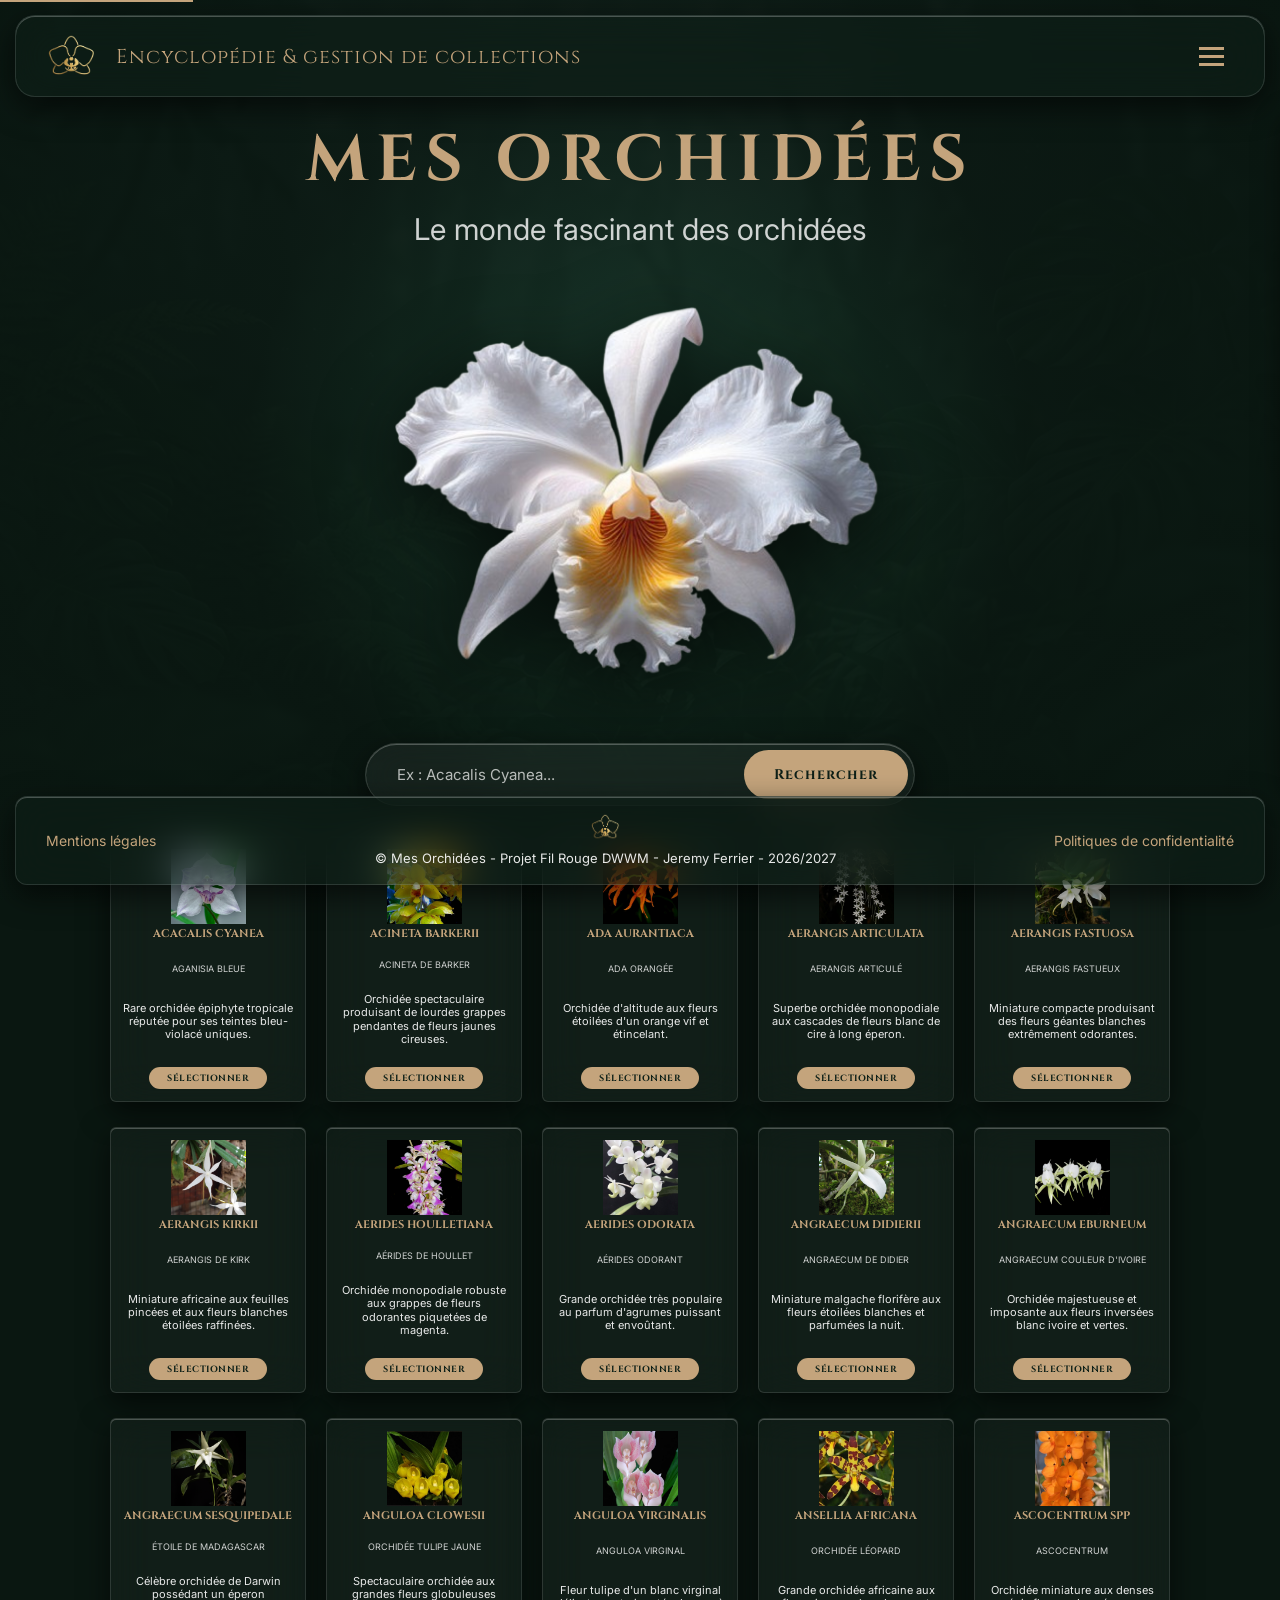
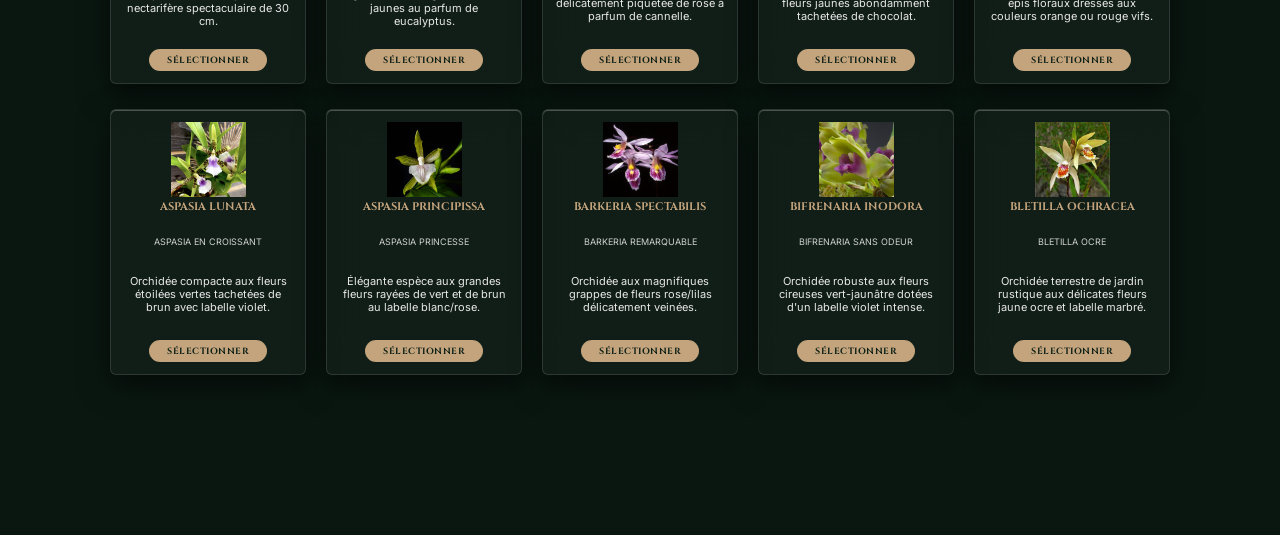
==== index.html @ 344f7f77 "fix(search): corrige la recherche et les filtres de la page Conseils" ====
<!DOCTYPE html>
<html lang="fr">
<head>
    <meta charset="UTF-8">
    <meta name="viewport" content="width=device-width, initial-scale=1.0">
    <meta name="theme-color" content="#0e2018">
    <meta name="description" content="Mes Orchidées : encyclopédie et gestion de collections pour orchidophiles.">
    <link rel="manifest" href="manifest.json">
    <link rel="apple-touch-icon" href="./assets/images/site/logotransparent.png">
    <link rel="preconnect" href="https://fonts.googleapis.com">
    <link rel="preconnect" href="https://fonts.gstatic.com" crossorigin>
    <link href="https://fonts.googleapis.com/css2?family=Cinzel:wght@400;600&family=Inter:wght@300;400;600&display=swap" rel="stylesheet">
    <link rel="stylesheet" href="https://cdnjs.cloudflare.com/ajax/libs/font-awesome/6.5.0/css/all.min.css">
    <link rel="stylesheet" href="./assets/css/style.css">
    <title>Mes orchidées - Gestion de collections</title>
</head>
<body>
    <a class="skip-link" href="#main-content">Aller au contenu</a>

    <header id="main-header">
        <img src="./assets/images/site/logotransparent.png" alt="Logo de Mes Orchidées">
        <h1>Encyclopédie &amp; gestion de collections</h1>
        <button type="button" class="menu-toggle" id="menu-toggle-btn" aria-label="Ouvrir ou fermer le menu" aria-controls="main-sidebar" aria-expanded="false">
            <span class="hamburger-bar"></span>
        </button>
    </header>

    <nav id="main-sidebar" class="sidebar-container" aria-label="Menu principal">
        <div class="sidebar-brand">
            <img src="./assets/images/site/logotransparent.png" alt="Logo de Mes Orchidées">
            <h2>Mes Orchidées</h2>
        </div>
        <div class="sidebar-menu">
            <ul class="menu-group-main">
                <li><a href="index.html" aria-current="page"><i class="fa-solid fa-home" aria-hidden="true"></i> Accueil</a></li>
                <li><a href="encyclopedie.html"><i class="fa-solid fa-book" aria-hidden="true"></i> Encyclopédie</a></li>
                <li><a href="macollection.html"><i class="fa-solid fa-seedling" aria-hidden="true"></i> Ma collection</a></li>
                <li><a href="conseils.html"><i class="fa-solid fa-heart" aria-hidden="true"></i> Conseils</a></li>
            </ul>
            <ul class="menu-group-user">
                <li><a href="administration.html"><i class="fa-solid fa-gear" aria-hidden="true"></i> Administration</a></li>
                <li><a href="authentification.html"><i class="fa-solid fa-right-to-bracket" aria-hidden="true"></i> Authentification</a></li>
                <li><a href="deconnexion.html"><i class="fa-solid fa-right-from-bracket" aria-hidden="true"></i> Déconnexion</a></li>
            </ul>
        </div>
    </nav>

    <div class="loader" id="loader"></div>

    <div id="latin-bg-layer" class="latin-bg" aria-hidden="true"></div>

    <main class="main-content" id="main-content">
        <section class="hero" aria-label="Présentation du projet">
            <div class="title-group">
                <h2 class="main-title">MES ORCHIDÉES</h2>
                <p class="sub-title">Le monde fascinant des orchidées</p>
            </div>

            <div class="orchid-focus">
                <img src="./assets/images/site/orchidee_hero.png" alt="Orchidée Phalaenopsis en gros plan" id="hero-orchid">
            </div>

            <div class="search-container">
                <form id="landing-search-form" action="encyclopedie.html" method="GET" class="search-box" role="search">
                    <label for="search-input" class="sr-only">Rechercher une espèce d'orchidée par son nom</label>
                    <input type="text" id="search-input" name="search" placeholder="Ex : Acacalis Cyanea..." autocomplete="on" required>
                    <button type="submit" class="search-btn">Rechercher</button>
                </form>
            </div>
        </section>

        <section class="landing-results" aria-label="Résultats de recherche en temps réel" aria-live="polite">
            <div id="orchid-grid-container" class="orchid-grid"></div>
        </section>
    </main>

    <footer id="main-footer">
        <a href="mentions.html" class="footer-link">Mentions légales</a>
        <div class="footer-center">
            <img src="./assets/images/site/logotransparent.png" alt="Logo de Mes Orchidées">
            <p>&copy; Mes Orchidées - Projet Fil Rouge DWWM - Jeremy Ferrier - 2026/2027</p>
        </div>
        <a href="confidentialite.html" class="footer-link">Politiques de confidentialité</a>
    </footer>

    <div id="orchid-modal" class="modal-overlay" role="dialog" aria-modal="true" aria-labelledby="modal-orchid-title" aria-hidden="true">
        <div class="modal-container">
            <button type="button" class="modal-close" aria-label="Fermer la fenêtre de détails de l'orchidée">
                &times;
            </button>

            <div class="orchid-modal-view">
                <div class="modal-header-block">
                    <img id="modal-orchid-img" src="./assets/images/orchids/acacalis_cyanea.png" alt="Photo de l'orchidée" class="modal-orchid-img">
                    <div class="modal-title-group">
                        <h2 id="modal-orchid-title">ACACALIS CYANEA</h2>
                        <p id="modal-orchid-scientific" class="modal-scientific">ACACALIS CYANEA</p>
                        <p id="modal-orchid-vernacular" class="modal-subtitle">AGANISIA</p>
                        <h2 class="modal-label-desc">DESCRIPTION COURTE :</h2>
                        <p id="modal-orchid-short" class="modal-short-text">...</p>
                    </div>
                </div>

                <div class="modal-specs-grid">
                    <div class="spec-item"><label>Ordre</label><div id="spec-ordre" class="spec-value">...</div></div>
                    <div class="spec-item"><label>Espèce</label><div id="spec-espece" class="spec-value">...</div></div>
                    <div class="spec-item"><label>Genre</label><div id="spec-genre" class="spec-value">...</div></div>
                    <div class="spec-item"><label>Famille</label><div id="spec-famille" class="spec-value">...</div></div>
                    <div class="spec-item"><label>Sous-Famille</label><div id="spec-subfamily" class="spec-value">...</div></div>
                    <div class="spec-item"><label>Tribu</label><div id="spec-tribu" class="spec-value">...</div></div>
                    <div class="spec-item"><label>Sous-Tribu</label><div id="spec-subtribu" class="spec-value">...</div></div>
                    <div class="spec-item"><label>Comportement</label><div id="spec-behavior" class="spec-value">...</div></div>
                    <div class="spec-item"><label>Découverte par</label><div id="spec-discovered" class="spec-value">...</div></div>
                    <div class="spec-item" style="grid-column: span 3;"><label>Origines</label><div id="spec-origin" class="spec-value">...</div></div>
                </div>

                <div class="modal-description-block">
                    <h2>Description &amp; Caractéristiques</h2>
                    <p id="modal-orchid-long" class="modal-long-desc">...</p>
                </div>

                <div class="modal-footer-action">
                    <button type="button" class="btn-add-collection" aria-label="Ajouter cette espèce d'orchidée à ma collection personnelle">+ COLLECTION</button>
                </div>
            </div>
        </div>
    </div>

    <script src="./assets/js/orchids-data.js" defer></script>
    <script src="./assets/js/navigation.js" defer></script>
    <script src="./assets/js/animation-bg.js" defer></script>
    <script src="./assets/js/search-modal.js" defer></script>
    <script src="./assets/js/btn-ajout-orchid.js" defer></script>
    <script src="./assets/js/app.js" defer></script>
</body>
</html>
---- assets/css/style.css ----
.sr-only {
  position: absolute;
  width: 1px;
  height: 1px;
  padding: 0;
  margin: -1px;
  overflow: hidden;
  clip: rect(0, 0, 0, 0);
  white-space: nowrap;
  border: 0;
}

.skip-link {
  position: absolute;
  top: -40px;
  left: 0;
  z-index: 1000;
  padding: 10px 20px;
  background-color: #c4a47c;
  color: #0e2018;
  font-family: "Cinzel", serif;
  text-decoration: none;
  transition: top 0.2s ease;
}
.skip-link:focus {
  top: 0;
}

* {
  margin: 0;
  padding: 0;
  box-sizing: border-box;
}

a {
  text-decoration: none;
  color: inherit;
}

ul, li {
  list-style: none;
}

img {
  max-width: 100%;
  height: auto;
  display: block;
}

button {
  cursor: pointer;
}

body {
  font-family: "Inter", sans-serif;
  color: #ffffff;
  -webkit-font-smoothing: antialiased;
}

h1 {
  font-family: "Cinzel", serif;
  font-size: 65px;
  color: #c4a47c;
  text-align: center;
}

h2 {
  font-family: "Cinzel", serif;
  font-size: 20px;
  color: #c4a47c;
  text-align: center;
}

h3 {
  font-family: "Cinzel", serif;
  font-size: 24px;
  color: #c4a47c;
}

p {
  font-family: "Inter", sans-serif;
  font-size: 16px;
  line-height: 1.6;
}

#main-header {
  margin: 15px;
  padding: 15px 30px;
  display: flex;
  align-items: center;
  justify-content: space-between;
  border-radius: 20px;
  position: relative;
  z-index: 110;
  background-color: rgba(14, 32, 24, 0.5);
  backdrop-filter: blur(20px);
  -webkit-backdrop-filter: blur(20px);
  border: 1px solid rgba(255, 255, 255, 0.12);
  box-shadow: 0 10px 30px rgba(0, 0, 0, 0.6), inset 0 1px 0 rgba(255, 255, 255, 0.25);
}
#main-header img {
  height: 50px;
  width: auto;
}
#main-header h1 {
  font-size: 20px;
  font-weight: 300;
  letter-spacing: 1px;
  flex-grow: 1;
  text-align: left;
  margin-left: 20px;
}

#main-sidebar {
  position: fixed;
  top: 110px;
  right: 15px;
  width: 320px;
  height: calc(100vh - 110px - 110px);
  z-index: 100;
  padding: 35px 25px;
  border-radius: 20px;
  display: flex;
  flex-direction: column;
  gap: 30px;
  background-color: rgba(14, 32, 24, 0.5);
  backdrop-filter: blur(20px);
  -webkit-backdrop-filter: blur(20px);
  border: 1px solid rgba(255, 255, 255, 0.12);
  box-shadow: 0 10px 30px rgba(0, 0, 0, 0.6), inset 0 1px 0 rgba(255, 255, 255, 0.25);
  overflow: hidden;
  transform: translateX(calc(100% + 20px));
  transition: transform 0.4s cubic-bezier(0.16, 1, 0.3, 1);
}
#main-sidebar.sidebar-open {
  transform: translateX(0);
}

.sidebar-brand {
  display: flex;
  flex-direction: column;
  align-items: center;
  text-align: center;
  width: 100%;
  border-bottom: 1px solid rgba(255, 255, 255, 0.1);
  padding-bottom: 20px;
}
.sidebar-brand img {
  height: 60px;
  width: auto;
  margin-bottom: 10px;
}
.sidebar-brand h2 {
  font-family: "Cinzel", serif;
  font-size: 22px;
  color: #c4a47c;
  letter-spacing: 2px;
}

.sidebar-menu {
  display: flex;
  flex-direction: column;
  height: 100%;
}
.sidebar-menu ul {
  display: flex;
  flex-direction: column;
  gap: 18px;
}
.sidebar-menu .menu-group-main {
  margin-bottom: 70px;
}
.sidebar-menu .menu-group-user {
  border-top: 1px solid rgba(255, 255, 255, 0.08);
  padding-top: 20px;
}
.sidebar-menu a {
  font-family: "Cinzel", serif;
  font-size: 16px;
  color: #ffffff;
  display: flex;
  align-items: center;
  gap: 15px;
  transition: all 0.3s ease;
  padding: 4px 0;
}
.sidebar-menu a i {
  color: #c4a47c;
  font-size: 18px;
  width: 24px;
  text-align: center;
}
.sidebar-menu a:hover {
  color: #c4a47c;
  transform: translateX(-5px);
}

#main-footer {
  margin: 15px;
  padding: 15px 30px;
  display: flex;
  align-items: center;
  justify-content: space-between;
  position: fixed;
  bottom: 0;
  left: 0;
  right: 0;
  z-index: 110;
  border-radius: 12px;
  background-color: rgba(14, 32, 24, 0.5);
  backdrop-filter: blur(20px);
  -webkit-backdrop-filter: blur(20px);
  border: 1px solid rgba(255, 255, 255, 0.12);
  box-shadow: 0 10px 30px rgba(0, 0, 0, 0.6), inset 0 1px 0 rgba(255, 255, 255, 0.25);
}
#main-footer .footer-center {
  display: flex;
  flex-direction: column;
  align-items: center;
  gap: 6px;
}
#main-footer .footer-center img {
  height: 30px;
  width: auto;
}
#main-footer .footer-center p {
  font-family: "Inter", sans-serif;
  font-size: 13px;
  color: #ffffff;
  opacity: 0.9;
}
#main-footer .footer-link {
  font-family: "Inter", sans-serif;
  font-size: 14px;
  color: #c4a47c;
  transition: opacity 0.3s ease;
}
#main-footer .footer-link:hover {
  opacity: 0.8;
}

.menu-toggle {
  background: transparent;
  border: none;
  padding: 10px;
  display: flex;
  align-items: center;
  justify-content: center;
}
.menu-toggle .hamburger-bar {
  display: block;
  width: 25px;
  height: 3px;
  background-color: #c4a47c;
  position: relative;
  transition: background-color 0.3s ease;
}
.menu-toggle .hamburger-bar::before, .menu-toggle .hamburger-bar::after {
  content: "";
  display: block;
  width: 25px;
  height: 3px;
  background-color: #c4a47c;
  position: absolute;
  transition: transform 0.3s ease;
}
.menu-toggle .hamburger-bar::before {
  top: -8px;
}
.menu-toggle .hamburger-bar::after {
  top: 8px;
}

.search-btn {
  background-color: #c4a47c;
  color: #0e2018;
  border: none;
  padding: 10px 25px;
  border-radius: 50px;
  font-family: "Cinzel", serif;
  font-size: 14px;
  transition: opacity 0.3s ease;
}
.search-btn:hover {
  opacity: 0.9;
}

.btn {
  display: inline-block;
  padding: 12px 28px;
  border: none;
  border-radius: 50px;
  font-family: "Cinzel", serif;
  font-size: 14px;
  font-weight: 600;
  text-decoration: none;
  cursor: pointer;
  transition: opacity 0.3s ease, transform 0.2s ease;
  text-align: center;
}
.btn:hover:not(:disabled) {
  opacity: 0.9;
  transform: scale(1.02);
}
.btn:disabled {
  opacity: 0.5;
  cursor: not-allowed;
}

.btn-primary {
  background-color: #c4a47c;
  color: #0e2018;
}

.search-box {
  display: flex;
  align-items: center;
  justify-content: space-between;
  padding: 6px;
  border-radius: 50px;
  width: 100%;
  background-color: rgba(14, 32, 24, 0.5);
  backdrop-filter: blur(20px);
  -webkit-backdrop-filter: blur(20px);
  border: 1px solid rgba(255, 255, 255, 0.12);
  box-shadow: 0 10px 30px rgba(0, 0, 0, 0.6), inset 0 1px 0 rgba(255, 255, 255, 0.25);
  background-color: rgba(255, 255, 255, 0.05);
}
.search-box input {
  flex: 1;
  background: transparent;
  border: none;
  color: #ffffff;
  padding: 12px 25px;
  font-family: "Inter", sans-serif;
  font-size: 15px;
  outline: none;
}
.search-box input::placeholder {
  color: rgba(255, 255, 255, 0.7);
}
.search-box .search-btn {
  background-color: #c4a47c;
  color: #0e2018;
  border: none;
  padding: 15px 30px;
  border-radius: 50px;
  font-family: "Cinzel", serif;
  font-size: 14px;
  font-weight: bold;
  letter-spacing: 1px;
  transition: transform 0.2s ease, opacity 0.2s ease;
}
.search-box .search-btn:hover {
  opacity: 0.9;
  transform: scale(1.02);
}

.orchid-card {
  border-radius: 12px;
  padding: 20px;
  transition: transform 0.3s ease, border-color 0.3s ease;
  background-color: rgba(14, 32, 24, 0.5);
  backdrop-filter: blur(20px);
  -webkit-backdrop-filter: blur(20px);
  border: 1px solid rgba(255, 255, 255, 0.12);
  box-shadow: 0 10px 30px rgba(0, 0, 0, 0.6), inset 0 1px 0 rgba(255, 255, 255, 0.25);
}
.orchid-card:hover {
  transform: translateY(-5px);
  border-color: #c4a47c;
}
.orchid-card .card-img {
  width: 100%;
  height: 200px;
  object-fit: contain;
  margin-bottom: 15px;
}

.modal-overlay {
  position: fixed;
  inset: 0;
  background-color: rgba(6, 14, 10, 0.8);
  backdrop-filter: blur(6px);
  z-index: 500;
  display: flex;
  align-items: center;
  justify-content: center;
  opacity: 0;
  pointer-events: none;
  transition: opacity 0.3s ease;
}
.modal-overlay.active {
  opacity: 1;
  pointer-events: all;
}

.modal-container {
  width: 95%;
  max-width: 780px;
  padding: 35px;
  border-radius: 8px;
  position: relative;
  background-color: rgba(14, 32, 24, 0.5);
  backdrop-filter: blur(20px);
  -webkit-backdrop-filter: blur(20px);
  border: 1px solid rgba(255, 255, 255, 0.12);
  box-shadow: 0 10px 30px rgba(0, 0, 0, 0.6), inset 0 1px 0 rgba(255, 255, 255, 0.25);
  background-color: rgba(14, 32, 24, 0.85);
}
.modal-container .modal-close {
  position: absolute;
  top: 20px;
  right: 25px;
  background: transparent;
  border: none;
  color: rgba(255, 255, 255, 0.6);
  font-size: 36px;
  cursor: pointer;
  transition: color 0.2s;
}
.modal-container .modal-close:hover {
  color: #c4a47c;
}

.orchid-modal-view {
  display: flex;
  flex-direction: column;
  gap: 25px;
}
.orchid-modal-view .modal-header-block {
  display: flex;
  gap: 30px;
  align-items: flex-start;
}
.orchid-modal-view .modal-header-block .modal-orchid-img {
  width: 140px;
  height: 140px;
  object-fit: cover;
  border-radius: 4px;
}
.orchid-modal-view .modal-header-block .modal-title-group {
  display: flex;
  flex-direction: column;
  gap: 5px;
}
.orchid-modal-view .modal-header-block .modal-title-group h2 {
  font-family: "Cinzel", serif;
  font-size: 32px;
  color: #c4a47c;
  margin: 0;
  text-transform: uppercase;
  letter-spacing: 1px;
}
.orchid-modal-view .modal-header-block .modal-title-group .modal-scientific {
  font-family: "Cinzel", serif;
  font-size: 20px;
  color: #ffffff;
  margin: 0;
  font-style: italic;
}
.orchid-modal-view .modal-header-block .modal-title-group .modal-label-desc {
  font-family: "Cinzel", serif;
  font-size: 14px;
  color: #c4a47c;
  margin-top: 10px;
  margin-bottom: 2px;
  letter-spacing: 1px;
}
.orchid-modal-view .modal-header-block .modal-title-group .modal-short-text {
  font-family: "Inter", sans-serif;
  font-size: 14px;
  line-height: 1.4;
  color: #ffffff;
  opacity: 0.9;
  margin: 0;
}
.orchid-modal-view .modal-specs-grid {
  display: grid;
  grid-template-columns: repeat(3, 1fr);
  gap: 15px 20px;
}
.orchid-modal-view .modal-specs-grid .spec-item {
  display: flex;
  flex-direction: column;
  gap: 5px;
}
.orchid-modal-view .modal-specs-grid .spec-item label {
  font-family: "Cinzel", serif;
  font-size: 12px;
  color: #c4a47c;
  letter-spacing: 1px;
  text-transform: uppercase;
}
.orchid-modal-view .modal-specs-grid .spec-item .spec-value {
  background-color: rgba(255, 255, 255, 0.12);
  color: #ffffff;
  font-family: "Inter", sans-serif;
  font-size: 13px;
  padding: 8px 16px;
  border-radius: 20px;
  border: 1px solid rgba(255, 255, 255, 0.05);
}
.orchid-modal-view .modal-description-block {
  display: flex;
  flex-direction: column;
  gap: 8px;
}
.orchid-modal-view .modal-description-block h4 {
  font-family: "Cinzel", serif;
  font-size: 13px;
  color: #c4a47c;
  margin: 0;
  letter-spacing: 1px;
  text-transform: uppercase;
}
.orchid-modal-view .modal-description-block .modal-long-desc {
  background-color: rgba(255, 255, 255, 0.06);
  font-family: "Inter", sans-serif;
  font-size: 13px;
  line-height: 1.5;
  color: #ffffff;
  padding: 20px;
  border-radius: 30px;
  margin: 0;
  text-align: justify;
}
.orchid-modal-view .modal-footer-action {
  display: flex;
  justify-content: flex-end;
  width: 100%;
}
.orchid-modal-view .modal-footer-action .btn-add-collection {
  background-color: #c4a47c;
  color: #0e2018;
  border: none;
  padding: 10px 25px;
  border-radius: 50px;
  font-family: "Cinzel", serif;
  font-size: 12px;
  font-weight: bold;
  cursor: pointer;
  display: flex;
  align-items: center;
  gap: 8px;
  transition: opacity 0.2s;
}
.orchid-modal-view .modal-footer-action .btn-add-collection:hover {
  opacity: 0.9;
}

body {
  background-image: radial-gradient(circle at center, rgba(20, 50, 35, 0.85) 0%, rgba(10, 23, 17, 0.95) 50%), linear-gradient(rgba(10, 23, 17, 0.4), rgba(10, 23, 17, 0.4)), url("../assets/images/site/background.png"), url("../images/site/background.png"), url("assets/images/site/background.png");
  background-size: cover;
  background-position: center;
  background-attachment: fixed;
  background-color: #0a1711;
  overflow-x: hidden;
  min-height: 100vh;
  display: flex;
  flex-direction: column;
}

.main-content {
  flex-grow: 1;
  display: flex;
  flex-direction: column;
  justify-content: center;
  align-items: center;
  position: relative;
  width: 100%;
}

.latin-word {
  position: absolute;
  font-family: "Cinzel", serif;
  font-size: clamp(15px, 4vw, 22px);
  color: #ffffff;
  font-style: italic;
  letter-spacing: 3px;
  white-space: nowrap;
  pointer-events: none;
  z-index: 1;
  animation: fadeInOutUp 7s ease-in-out forwards;
}

@keyframes fadeInOutUp {
  0% {
    opacity: 0;
    transform: translateY(10px);
  }
  30% {
    opacity: 0.15;
  }
  50% {
    opacity: 0.25;
  }
  70% {
    opacity: 0.15;
  }
  100% {
    opacity: 0;
    transform: translateY(-10px);
  }
}
.title-group {
  position: relative;
  z-index: 10;
  text-align: center;
}
.title-group .main-title {
  font-size: clamp(45px, 6vw, 65px);
  letter-spacing: 8px;
}
.title-group .sub-title {
  font-size: 30px;
  opacity: 0.8;
  margin-top: 1px;
}

.hero {
  display: flex;
  flex-direction: column;
  justify-content: flex-start;
  align-items: center;
  height: 100%;
  width: 100%;
  padding: 5px 0;
}

.orchid-focus {
  position: relative;
  width: 55vmin;
  height: 55vmin;
  z-index: 5;
  margin-top: -15px;
}
.orchid-focus img {
  width: 100%;
  height: 100%;
  object-fit: contain;
  filter: drop-shadow(0 20px 40px rgba(0, 0, 0, 0.7));
}

.search-container {
  position: relative;
  z-index: 10;
  width: 100%;
  max-width: 550px;
  margin-top: 10px;
  margin-bottom: 5px;
}

.encyclopedia-header {
  display: flex;
  flex-direction: column;
  align-items: center;
  gap: 15px;
  width: 100%;
  margin-top: 15px;
  margin-bottom: 15px;
}
.encyclopedia-header .page-title {
  font-family: "Cinzel", serif;
  font-size: clamp(28px, 5vw, 42px);
  color: #c4a47c;
  letter-spacing: 4px;
  text-align: center;
  margin: 0;
}
.encyclopedia-header .page-intro {
  font-family: "Inter", sans-serif;
  font-size: 16px;
  color: #ffffff;
  opacity: 0.9;
  text-align: center;
}

.encyclopedia-grid-container {
  width: 100%;
  max-width: 1200px;
  flex: 1;
  overflow-y: auto;
  padding: 10px;
  box-sizing: border-box;
  margin-bottom: 110px;
}
.encyclopedia-grid-container::-webkit-scrollbar {
  width: 6px;
}
.encyclopedia-grid-container::-webkit-scrollbar-thumb {
  background: rgba(196, 164, 124, 0.3);
  border-radius: 10px;
}

.orchid-grid {
  display: grid;
  grid-template-columns: repeat(auto-fill, minmax(170px, 1fr));
  gap: 25px 20px;
  width: 100%;
  box-sizing: border-box;
}

.orchid-card {
  width: 100%;
  min-height: 266px;
  padding: 12px;
  box-sizing: border-box;
  display: flex;
  flex-direction: column;
  align-items: center;
  justify-content: space-between;
  background-color: rgba(14, 32, 24, 0.5);
  backdrop-filter: blur(20px);
  -webkit-backdrop-filter: blur(20px);
  border: 1px solid rgba(255, 255, 255, 0.12);
  box-shadow: 0 10px 30px rgba(0, 0, 0, 0.6), inset 0 1px 0 rgba(255, 255, 255, 0.25);
  background-color: rgba(255, 255, 255, 0.03);
  border-radius: 6px;
}
.orchid-card .card-img {
  width: 100%;
  height: 75px;
  object-fit: contain;
  margin-bottom: 2px;
}
.orchid-card .card-info {
  display: flex;
  flex-direction: column;
  align-items: center;
  width: 100%;
  flex: 1;
  justify-content: space-between;
}
.orchid-card .card-info h3 {
  font-family: "Cinzel", serif;
  font-size: 11px;
  color: #c4a47c;
  text-align: center;
  margin: 0;
  white-space: nowrap;
  overflow: hidden;
  text-overflow: ellipsis;
  width: 100%;
}
.orchid-card .card-info .vernacular-name {
  font-family: "Inter", sans-serif;
  font-size: 9px;
  opacity: 0.8;
  margin: 0;
  text-transform: uppercase;
}
.orchid-card .card-info .short-desc {
  font-family: "Inter", sans-serif;
  font-size: 11px;
  line-height: 1.2;
  text-align: center;
  opacity: 0.9;
  margin: 4px 0;
  display: -webkit-box;
  -webkit-line-clamp: 4;
  -webkit-box-orient: vertical;
  overflow: hidden;
}
.orchid-card .card-info .card-btn {
  background-color: #c4a47c;
  color: #0e2018;
  border: none;
  padding: 5px 18px;
  border-radius: 20px;
  font-family: "Cinzel", serif;
  font-size: 9px;
  font-weight: bold;
  cursor: pointer;
  letter-spacing: 0.5px;
  transition: opacity 0.2s;
}
.orchid-card .card-info .card-btn:hover {
  opacity: 0.9;
}

.no-results {
  font-family: "Inter", sans-serif;
  font-size: 1.2rem;
  color: #ffffff;
  padding: 40px 0;
  text-align: center;
}

.page-intro {
  font-family: "Inter", sans-serif;
  font-size: 16px;
  color: #ffffff;
  opacity: 0.9;
  text-align: center;
  margin: 10px 0 20px;
  padding: 0 20px;
  max-width: 700px;
}

.page-section {
  width: 100%;
  max-width: 900px;
  padding: 20px;
  box-sizing: border-box;
}

.main-content {
  padding-bottom: 120px;
  box-sizing: border-box;
}

.collection-list-container {
  width: 100%;
  max-width: 800px;
  padding: 0 20px;
}

.collection-list {
  list-style: none;
  padding: 0;
  margin: 0;
  display: flex;
  flex-direction: column;
  gap: 15px;
}
.collection-list li {
  display: flex;
  justify-content: space-between;
  align-items: center;
  padding: 12px 20px;
  border-radius: 12px;
  background-color: rgba(255, 255, 255, 0.05);
  border: 1px solid rgba(255, 255, 255, 0.1);
  font-family: "Inter", sans-serif;
  color: #ffffff;
}
.collection-list p {
  margin: 0;
}

.btn-remove-collection {
  background-color: #ff2a2a;
  color: #ffffff;
  border: none;
  border-radius: 20px;
  padding: 6px 14px;
  font-family: "Cinzel", serif;
  font-size: 12px;
  cursor: pointer;
  transition: opacity 0.2s ease;
}
.btn-remove-collection:hover {
  opacity: 0.9;
}

.empty-collection {
  text-align: center;
  font-family: "Inter", sans-serif;
  font-size: 18px;
  color: #ffffff;
  opacity: 0.8;
  margin-top: 40px;
}

.advice-grid {
  display: grid;
  grid-template-columns: repeat(auto-fill, minmax(260px, 1fr));
  gap: 25px;
  width: 100%;
  max-width: 1100px;
  padding: 0 20px;
  box-sizing: border-box;
}

.advice-card {
  padding: 20px;
  border-radius: 12px;
  background-color: rgba(14, 32, 24, 0.5);
  backdrop-filter: blur(20px);
  -webkit-backdrop-filter: blur(20px);
  border: 1px solid rgba(255, 255, 255, 0.12);
  box-shadow: 0 10px 30px rgba(0, 0, 0, 0.6), inset 0 1px 0 rgba(255, 255, 255, 0.25);
  background-color: rgba(255, 255, 255, 0.03);
}
.advice-card h2 {
  font-family: "Cinzel", serif;
  font-size: 18px;
  color: #c4a47c;
  margin: 0 0 10px;
  display: flex;
  align-items: center;
  gap: 10px;
}
.advice-card p {
  font-family: "Inter", sans-serif;
  font-size: 14px;
  line-height: 1.5;
  color: #ffffff;
  opacity: 0.9;
  margin: 0;
}

.admin-grid {
  display: grid;
  grid-template-columns: repeat(auto-fill, minmax(280px, 1fr));
  gap: 25px;
  width: 100%;
  max-width: 1000px;
  padding: 0 20px;
  box-sizing: border-box;
}

.admin-card {
  padding: 25px;
  border-radius: 12px;
  background-color: rgba(14, 32, 24, 0.5);
  backdrop-filter: blur(20px);
  -webkit-backdrop-filter: blur(20px);
  border: 1px solid rgba(255, 255, 255, 0.12);
  box-shadow: 0 10px 30px rgba(0, 0, 0, 0.6), inset 0 1px 0 rgba(255, 255, 255, 0.25);
  background-color: rgba(255, 255, 255, 0.03);
  text-align: center;
}
.admin-card h2 {
  font-family: "Cinzel", serif;
  font-size: 20px;
  color: #c4a47c;
  margin: 0 0 15px;
}
.admin-card p {
  font-family: "Inter", sans-serif;
  font-size: 14px;
  color: #ffffff;
  opacity: 0.9;
  margin: 0 0 20px;
}

.auth-form-container {
  width: 100%;
  max-width: 420px;
  padding: 30px;
  border-radius: 12px;
  background-color: rgba(14, 32, 24, 0.5);
  backdrop-filter: blur(20px);
  -webkit-backdrop-filter: blur(20px);
  border: 1px solid rgba(255, 255, 255, 0.12);
  box-shadow: 0 10px 30px rgba(0, 0, 0, 0.6), inset 0 1px 0 rgba(255, 255, 255, 0.25);
  background-color: rgba(255, 255, 255, 0.03);
  box-sizing: border-box;
}

.auth-form {
  display: flex;
  flex-direction: column;
  gap: 20px;
}

.form-group {
  display: flex;
  flex-direction: column;
  gap: 8px;
}
.form-group label {
  font-family: "Cinzel", serif;
  font-size: 12px;
  color: #c4a47c;
  letter-spacing: 1px;
  text-transform: uppercase;
}
.form-group input[type=email],
.form-group input[type=password],
.form-group input[type=text] {
  padding: 12px 16px;
  border: 1px solid rgba(255, 255, 255, 0.2);
  border-radius: 8px;
  background-color: rgba(255, 255, 255, 0.08);
  color: #ffffff;
  font-family: "Inter", sans-serif;
  font-size: 14px;
}
.form-group input[type=email]::placeholder,
.form-group input[type=password]::placeholder,
.form-group input[type=text]::placeholder {
  color: rgba(255, 255, 255, 0.6);
}
.form-group input[type=email]:focus,
.form-group input[type=password]:focus,
.form-group input[type=text]:focus {
  outline: 2px solid #c4a47c;
  outline-offset: 2px;
}

.checkbox-label {
  display: flex;
  align-items: center;
  gap: 10px;
  font-family: "Inter", sans-serif;
  font-size: 14px;
  color: #ffffff;
  cursor: pointer;
}
.checkbox-label input[type=checkbox] {
  width: 18px;
  height: 18px;
  accent-color: #c4a47c;
  cursor: pointer;
}

.auth-message {
  padding: 12px;
  border-radius: 8px;
  font-family: "Inter", sans-serif;
  font-size: 14px;
  text-align: center;
  min-height: 1.2em;
}
.auth-message.error {
  background-color: rgba(255, 42, 42, 0.2);
  color: #ff2a2a;
}
.auth-message.success {
  background-color: rgba(80, 200, 120, 0.2);
  color: #50c878;
}

.auth-note {
  margin-top: 20px;
  font-family: "Inter", sans-serif;
  font-size: 13px;
  color: #ffffff;
  opacity: 0.7;
  text-align: center;
  line-height: 1.4;
}

.legal-page {
  width: 100%;
  max-width: 800px;
  padding: 20px;
  box-sizing: border-box;
}

.legal-section {
  margin-bottom: 30px;
  padding: 20px;
  border-radius: 12px;
  background-color: rgba(14, 32, 24, 0.5);
  backdrop-filter: blur(20px);
  -webkit-backdrop-filter: blur(20px);
  border: 1px solid rgba(255, 255, 255, 0.12);
  box-shadow: 0 10px 30px rgba(0, 0, 0, 0.6), inset 0 1px 0 rgba(255, 255, 255, 0.25);
  background-color: rgba(255, 255, 255, 0.03);
}
.legal-section h2 {
  font-family: "Cinzel", serif;
  font-size: 18px;
  color: #c4a47c;
  margin: 0 0 12px;
}
.legal-section p {
  font-family: "Inter", sans-serif;
  font-size: 14px;
  line-height: 1.6;
  color: #ffffff;
  opacity: 0.9;
  margin: 0 0 10px;
}

.logout-page {
  display: flex;
  flex-direction: column;
  align-items: center;
  text-align: center;
  gap: 20px;
  padding: 20px;
  max-width: 600px;
}
.logout-page .logout-note {
  font-family: "Inter", sans-serif;
  font-size: 14px;
  color: #ffffff;
  opacity: 0.8;
  line-height: 1.5;
}

.advice-filters {
  display: flex;
  flex-wrap: wrap;
  justify-content: center;
  gap: 15px;
  margin: 0 0 30px;
  padding: 0 20px;
  width: 100%;
  max-width: 900px;
  box-sizing: border-box;
}
.advice-filters .filter-group {
  flex: 1 1 200px;
  min-width: 180px;
  max-width: 280px;
}
.advice-filters .filter-group select,
.advice-filters .filter-group input[type=text] {
  width: 100%;
  padding: 12px 16px;
  border: 1px solid rgba(255, 255, 255, 0.2);
  border-radius: 8px;
  background-color: rgba(255, 255, 255, 0.08);
  color: #ffffff;
  font-family: "Inter", sans-serif;
  font-size: 14px;
  cursor: pointer;
}
.advice-filters .filter-group select option,
.advice-filters .filter-group input[type=text] option {
  background-color: #0e2018;
  color: #ffffff;
}
.advice-filters .filter-group select:focus,
.advice-filters .filter-group input[type=text]:focus {
  outline: 2px solid #c4a47c;
  outline-offset: 2px;
}
.advice-filters .filter-group select {
  appearance: none;
  background-image: url("data:image/svg+xml,%3Csvg xmlns='http://www.w3.org/2000/svg' width='12' height='12' fill='%23c4a47c' viewBox='0 0 16 16'%3E%3Cpath d='M8 11L3 6h10z'/%3E%3C/svg%3E");
  background-repeat: no-repeat;
  background-position: right 16px center;
  padding-right: 40px;
}
.advice-filters .filter-search input {
  cursor: text;
}

.advice-card .advice-meta {
  display: flex;
  flex-wrap: wrap;
  gap: 8px;
  margin: 0 0 12px;
}
.advice-card .advice-tag {
  display: inline-block;
  padding: 4px 10px;
  border-radius: 20px;
  background-color: rgba(196, 164, 124, 0.2);
  color: #c4a47c;
  font-family: "Cinzel", serif;
  font-size: 10px;
  text-transform: uppercase;
  letter-spacing: 0.5px;
}
.advice-card .advice-text {
  margin: 0;
}

.landing-results {
  width: 100%;
  max-width: 1100px;
  padding: 0 20px 40px;
  box-sizing: border-box;
}
.landing-results .orchid-grid {
  margin-top: 20px;
}
.landing-results .no-results {
  color: #ffffff;
  font-family: "Inter", sans-serif;
  font-size: 16px;
  text-align: center;
  padding: 30px 0;
}

@media (max-width: 600px) {
  .advice-grid,
  .admin-grid {
    grid-template-columns: 1fr;
  }
  .auth-form-container {
    padding: 20px;
    margin: 0 15px;
  }
}

/*# sourceMappingURL=style.css.map */
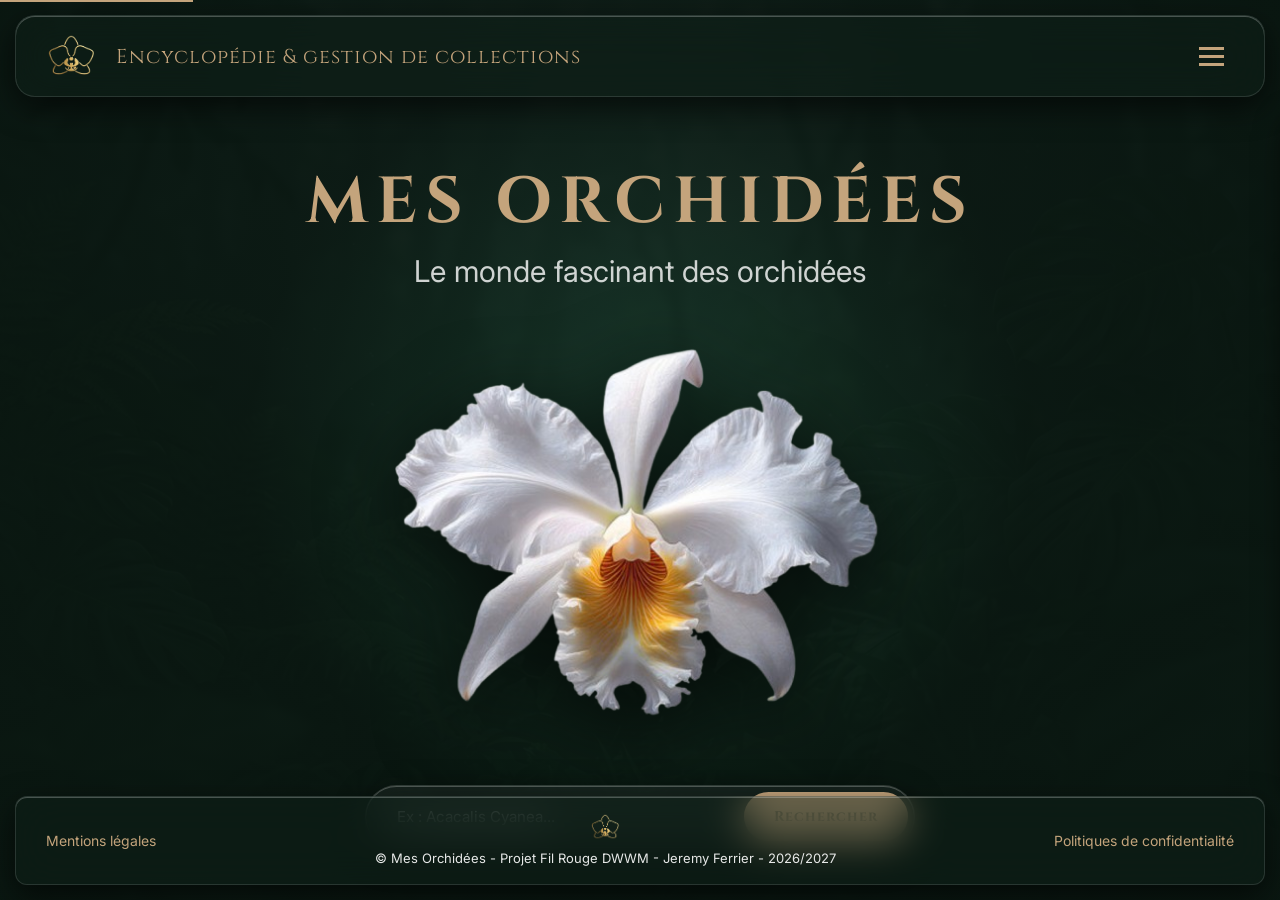
==== commit 24b26b22: "feat(front): finalise le responsive, la PWA et l'accessibilite" ====
--- a/index.html
+++ b/index.html
@@ -68,10 +68,6 @@
                 </form>
             </div>
         </section>
-
-        <section class="landing-results" aria-label="Résultats de recherche en temps réel" aria-live="polite">
-            <div id="orchid-grid-container" class="orchid-grid"></div>
-        </section>
     </main>
 
     <footer id="main-footer">
--- a/assets/css/style.css
+++ b/assets/css/style.css
@@ -805,11 +805,6 @@
   box-sizing: border-box;
 }
 
-.main-content {
-  padding-bottom: 120px;
-  box-sizing: border-box;
-}
-
 .collection-list-container {
   width: 100%;
   max-width: 800px;
@@ -1084,93 +1079,6 @@
   line-height: 1.5;
 }
 
-.advice-filters {
-  display: flex;
-  flex-wrap: wrap;
-  justify-content: center;
-  gap: 15px;
-  margin: 0 0 30px;
-  padding: 0 20px;
-  width: 100%;
-  max-width: 900px;
-  box-sizing: border-box;
-}
-.advice-filters .filter-group {
-  flex: 1 1 200px;
-  min-width: 180px;
-  max-width: 280px;
-}
-.advice-filters .filter-group select,
-.advice-filters .filter-group input[type=text] {
-  width: 100%;
-  padding: 12px 16px;
-  border: 1px solid rgba(255, 255, 255, 0.2);
-  border-radius: 8px;
-  background-color: rgba(255, 255, 255, 0.08);
-  color: #ffffff;
-  font-family: "Inter", sans-serif;
-  font-size: 14px;
-  cursor: pointer;
-}
-.advice-filters .filter-group select option,
-.advice-filters .filter-group input[type=text] option {
-  background-color: #0e2018;
-  color: #ffffff;
-}
-.advice-filters .filter-group select:focus,
-.advice-filters .filter-group input[type=text]:focus {
-  outline: 2px solid #c4a47c;
-  outline-offset: 2px;
-}
-.advice-filters .filter-group select {
-  appearance: none;
-  background-image: url("data:image/svg+xml,%3Csvg xmlns='http://www.w3.org/2000/svg' width='12' height='12' fill='%23c4a47c' viewBox='0 0 16 16'%3E%3Cpath d='M8 11L3 6h10z'/%3E%3C/svg%3E");
-  background-repeat: no-repeat;
-  background-position: right 16px center;
-  padding-right: 40px;
-}
-.advice-filters .filter-search input {
-  cursor: text;
-}
-
-.advice-card .advice-meta {
-  display: flex;
-  flex-wrap: wrap;
-  gap: 8px;
-  margin: 0 0 12px;
-}
-.advice-card .advice-tag {
-  display: inline-block;
-  padding: 4px 10px;
-  border-radius: 20px;
-  background-color: rgba(196, 164, 124, 0.2);
-  color: #c4a47c;
-  font-family: "Cinzel", serif;
-  font-size: 10px;
-  text-transform: uppercase;
-  letter-spacing: 0.5px;
-}
-.advice-card .advice-text {
-  margin: 0;
-}
-
-.landing-results {
-  width: 100%;
-  max-width: 1100px;
-  padding: 0 20px 40px;
-  box-sizing: border-box;
-}
-.landing-results .orchid-grid {
-  margin-top: 20px;
-}
-.landing-results .no-results {
-  color: #ffffff;
-  font-family: "Inter", sans-serif;
-  font-size: 16px;
-  text-align: center;
-  padding: 30px 0;
-}
-
 @media (max-width: 600px) {
   .advice-grid,
   .admin-grid {
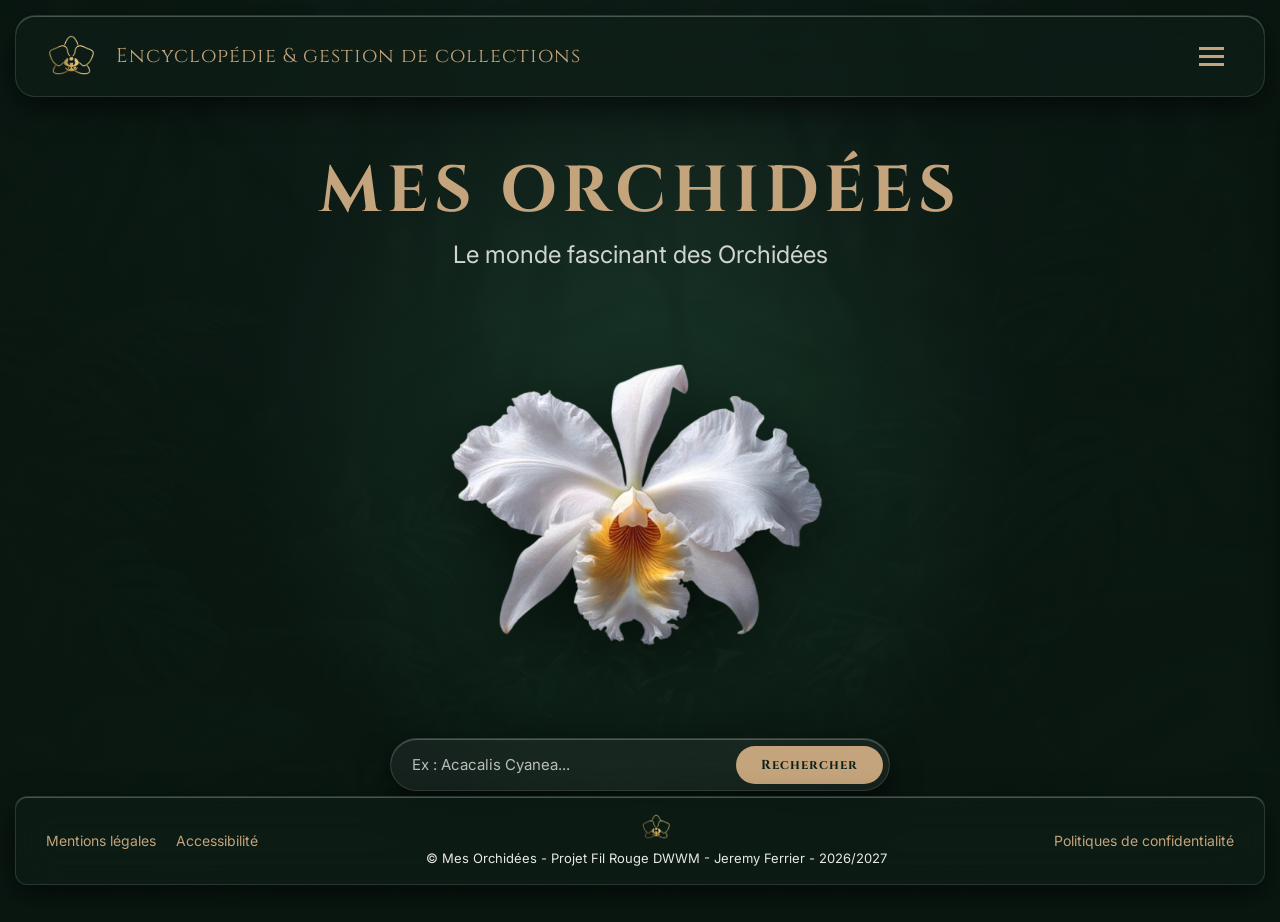
==== commit 3492e194: "feat(front): met a jour l'interface, l'accessibilite et les ressources visuelles" ====
--- a/index.html
+++ b/index.html
@@ -1,85 +1,113 @@
 <!DOCTYPE html>
 <html lang="fr">
+
 <head>
     <meta charset="UTF-8">
     <meta name="viewport" content="width=device-width, initial-scale=1.0">
+    <meta http-equiv="Content-Security-Policy" content="upgrade-insecure-requests">
     <meta name="theme-color" content="#0e2018">
-    <meta name="description" content="Mes Orchidées : encyclopédie et gestion de collections pour orchidophiles.">
+    <meta name="description" content="Mes Orchidées : Encyclopédie et gestion de collections pour orchidophiles.">
     <link rel="manifest" href="manifest.json">
-    <link rel="apple-touch-icon" href="./assets/images/site/logotransparent.png">
-    <link rel="preconnect" href="https://fonts.googleapis.com">
+    <link rel="icon" type="image/png" href="./assets/images/site/favicon.png">
+    <link rel="apple-touch-icon" href="./assets/images/site/logotransparent.webp">
+    
+    <!-- Préconnexion unique et optimisée -->
     <link rel="preconnect" href="https://fonts.gstatic.com" crossorigin>
-    <link href="https://fonts.googleapis.com/css2?family=Cinzel:wght@400;600&family=Inter:wght@300;400;600&display=swap" rel="stylesheet">
-    <link rel="stylesheet" href="https://cdnjs.cloudflare.com/ajax/libs/font-awesome/6.5.0/css/all.min.css">
+    <link rel="preload" as="style" href="https://fonts.googleapis.com/css2?family=Cinzel:wght@400;600&family=Inter:wght@300;400;600&display=swap">
+    <link href="https://fonts.googleapis.com/css2?family=Cinzel:wght@400;600&family=Inter:wght@300;400;600&display=swap" rel="stylesheet" media="print" onload="this.media='all'">
+    
+    <!-- Feuille de style principale -->
     <link rel="stylesheet" href="./assets/css/style.css">
-    <title>Mes orchidées - Gestion de collections</title>
+    
+    <!-- Font Awesome asynchrone non-bloquant -->
+    <link rel="stylesheet" href="https://cdnjs.cloudflare.com/ajax/libs/font-awesome/6.5.0/css/all.min.css" media="print" onload="this.media='all'">
+    
+    <title>Mes Orchidées - Gestion de collections</title>
 </head>
+
 <body>
     <a class="skip-link" href="#main-content">Aller au contenu</a>
 
-    <header id="main-header">
-        <img src="./assets/images/site/logotransparent.png" alt="Logo de Mes Orchidées">
-        <h1>Encyclopédie &amp; gestion de collections</h1>
-        <button type="button" class="menu-toggle" id="menu-toggle-btn" aria-label="Ouvrir ou fermer le menu" aria-controls="main-sidebar" aria-expanded="false">
-            <span class="hamburger-bar"></span>
-        </button>
-    </header>
-
-    <nav id="main-sidebar" class="sidebar-container" aria-label="Menu principal">
+    <nav id="main-sidebar" class="sidebar-container" aria-label="Menu principal" role="navigation">
         <div class="sidebar-brand">
-            <img src="./assets/images/site/logotransparent.png" alt="Logo de Mes Orchidées">
+            <img src="./assets/images/site/logotransparent.webp" alt="Logo de Mes Orchidées" width="60" height="60">
             <h2>Mes Orchidées</h2>
         </div>
         <div class="sidebar-menu">
             <ul class="menu-group-main">
-                <li><a href="index.html" aria-current="page"><i class="fa-solid fa-home" aria-hidden="true"></i> Accueil</a></li>
-                <li><a href="encyclopedie.html"><i class="fa-solid fa-book" aria-hidden="true"></i> Encyclopédie</a></li>
-                <li><a href="macollection.html"><i class="fa-solid fa-seedling" aria-hidden="true"></i> Ma collection</a></li>
+                <li><a href="index.html" aria-current="page"><i class="fa-solid fa-home" aria-hidden="true"></i>
+                        Accueil</a></li>
+                <li><a href="encyclopedie.html"><i class="fa-solid fa-book" aria-hidden="true"></i> Encyclopédie</a>
+                </li>
+                <li><a href="macollection.html"><i class="fa-solid fa-seedling" aria-hidden="true"></i> Ma
+                        collection</a></li>
                 <li><a href="conseils.html"><i class="fa-solid fa-heart" aria-hidden="true"></i> Conseils</a></li>
             </ul>
             <ul class="menu-group-user">
-                <li><a href="administration.html"><i class="fa-solid fa-gear" aria-hidden="true"></i> Administration</a></li>
-                <li><a href="authentification.html"><i class="fa-solid fa-right-to-bracket" aria-hidden="true"></i> Authentification</a></li>
-                <li><a href="deconnexion.html"><i class="fa-solid fa-right-from-bracket" aria-hidden="true"></i> Déconnexion</a></li>
+                <li><a href="administration.html"><i class="fa-solid fa-gear" aria-hidden="true"></i> Administration</a>
+                </li>
+                <li><a href="authentification.html"><i class="fa-solid fa-right-to-bracket" aria-hidden="true"></i>
+                        Authentification</a></li>
+                <li><a href="deconnexion.html"><i class="fa-solid fa-right-from-bracket" aria-hidden="true"></i>
+                        Déconnexion</a></li>
             </ul>
         </div>
     </nav>
+
+    <header id="main-header" role="banner">
+        <img src="./assets/images/site/logotransparent.webp" alt="Logo de Mes Orchidées" width="50" height="50">
+        <p class="header-tagline">Encyclopédie &amp; gestion de collections</p>
+        <button type="button" class="menu-toggle" id="menu-toggle-btn" aria-label="Ouvrir ou fermer le menu"
+            aria-controls="main-sidebar" aria-expanded="false">
+            <span class="hamburger-bar"></span>
+        </button>
+    </header>
 
     <div class="loader" id="loader"></div>
 
     <div id="latin-bg-layer" class="latin-bg" aria-hidden="true"></div>
 
-    <main class="main-content" id="main-content">
+    <main class="main-content" id="main-content" role="main">
         <section class="hero" aria-label="Présentation du projet">
             <div class="title-group">
-                <h2 class="main-title">MES ORCHIDÉES</h2>
-                <p class="sub-title">Le monde fascinant des orchidées</p>
+                <h1 class="main-title">MES ORCHIDÉES</h1>
+                <p class="sub-title">Le monde fascinant des Orchidées</p>
             </div>
 
             <div class="orchid-focus">
-                <img src="./assets/images/site/orchidee_hero.png" alt="Orchidée Phalaenopsis en gros plan" id="hero-orchid">
+    <img src="./assets/images/site/orchidee_hero.webp" 
+         alt="Orchidée Phalaenopsis en gros plan" 
+         id="hero-orchid" 
+         width="380" 
+         height="380" 
+         fetchpriority="high">
             </div>
 
             <div class="search-container">
                 <form id="landing-search-form" action="encyclopedie.html" method="GET" class="search-box" role="search">
+                    <input type="hidden" name="csrf_token" id="csrf-token" value="">
                     <label for="search-input" class="sr-only">Rechercher une espèce d'orchidée par son nom</label>
-                    <input type="text" id="search-input" name="search" placeholder="Ex : Acacalis Cyanea..." autocomplete="on" required>
+                    <input type="text" id="search-input" name="search" placeholder="Ex : Acacalis Cyanea..."
+                        autocomplete="off" required>
                     <button type="submit" class="search-btn">Rechercher</button>
                 </form>
             </div>
         </section>
+
     </main>
 
-    <footer id="main-footer">
-        <a href="mentions.html" class="footer-link">Mentions légales</a>
+    <footer id="main-footer" role="contentinfo">
+        <div class="footer-links-group"><a href="mentions.html" class="footer-link">Mentions légales</a><a
+                href="accessibilite.html" class="footer-link">Accessibilité</a></div>
         <div class="footer-center">
-            <img src="./assets/images/site/logotransparent.png" alt="Logo de Mes Orchidées">
+            <img src="./assets/images/site/logotransparent.webp" alt="Logo de Mes Orchidées" width="30" height="30">
             <p>&copy; Mes Orchidées - Projet Fil Rouge DWWM - Jeremy Ferrier - 2026/2027</p>
         </div>
         <a href="confidentialite.html" class="footer-link">Politiques de confidentialité</a>
     </footer>
 
-    <div id="orchid-modal" class="modal-overlay" role="dialog" aria-modal="true" aria-labelledby="modal-orchid-title" aria-hidden="true">
+    <div id="orchid-modal" class="modal-overlay" role="dialog" aria-modal="true" aria-labelledby="modal-orchid-title"
+        aria-hidden="true">
         <div class="modal-container">
             <button type="button" class="modal-close" aria-label="Fermer la fenêtre de détails de l'orchidée">
                 &times;
@@ -87,7 +115,8 @@
 
             <div class="orchid-modal-view">
                 <div class="modal-header-block">
-                    <img id="modal-orchid-img" src="./assets/images/orchids/acacalis_cyanea.png" alt="Photo de l'orchidée" class="modal-orchid-img">
+                    <img id="modal-orchid-img" src="./assets/images/orchids/acacalis_cyanea.webp" alt=""
+                        aria-hidden="true" class="modal-orchid-img">
                     <div class="modal-title-group">
                         <h2 id="modal-orchid-title">ACACALIS CYANEA</h2>
                         <p id="modal-orchid-scientific" class="modal-scientific">ACACALIS CYANEA</p>
@@ -98,16 +127,36 @@
                 </div>
 
                 <div class="modal-specs-grid">
-                    <div class="spec-item"><label>Ordre</label><div id="spec-ordre" class="spec-value">...</div></div>
-                    <div class="spec-item"><label>Espèce</label><div id="spec-espece" class="spec-value">...</div></div>
-                    <div class="spec-item"><label>Genre</label><div id="spec-genre" class="spec-value">...</div></div>
-                    <div class="spec-item"><label>Famille</label><div id="spec-famille" class="spec-value">...</div></div>
-                    <div class="spec-item"><label>Sous-Famille</label><div id="spec-subfamily" class="spec-value">...</div></div>
-                    <div class="spec-item"><label>Tribu</label><div id="spec-tribu" class="spec-value">...</div></div>
-                    <div class="spec-item"><label>Sous-Tribu</label><div id="spec-subtribu" class="spec-value">...</div></div>
-                    <div class="spec-item"><label>Comportement</label><div id="spec-behavior" class="spec-value">...</div></div>
-                    <div class="spec-item"><label>Découverte par</label><div id="spec-discovered" class="spec-value">...</div></div>
-                    <div class="spec-item" style="grid-column: span 3;"><label>Origines</label><div id="spec-origin" class="spec-value">...</div></div>
+                    <div class="spec-item"><span class="spec-label">Ordre</span>
+                        <div id="spec-ordre" class="spec-value">...</div>
+                    </div>
+                    <div class="spec-item"><span class="spec-label">Espèce</span>
+                        <div id="spec-espece" class="spec-value">...</div>
+                    </div>
+                    <div class="spec-item"><span class="spec-label">Genre</span>
+                        <div id="spec-genre" class="spec-value">...</div>
+                    </div>
+                    <div class="spec-item"><span class="spec-label">Famille</span>
+                        <div id="spec-famille" class="spec-value">...</div>
+                    </div>
+                    <div class="spec-item"><span class="spec-label">Sous-Famille</span>
+                        <div id="spec-subfamily" class="spec-value">...</div>
+                    </div>
+                    <div class="spec-item"><span class="spec-label">Tribu</span>
+                        <div id="spec-tribu" class="spec-value">...</div>
+                    </div>
+                    <div class="spec-item"><span class="spec-label">Sous-Tribu</span>
+                        <div id="spec-subtribu" class="spec-value">...</div>
+                    </div>
+                    <div class="spec-item"><span class="spec-label">Comportement</span>
+                        <div id="spec-behavior" class="spec-value">...</div>
+                    </div>
+                    <div class="spec-item"><span class="spec-label">Découverte par</span>
+                        <div id="spec-discovered" class="spec-value">...</div>
+                    </div>
+                    <div class="spec-item spec-item--full"><span class="spec-label">Origines</span>
+                        <div id="spec-origin" class="spec-value">...</div>
+                    </div>
                 </div>
 
                 <div class="modal-description-block">
@@ -116,12 +165,16 @@
                 </div>
 
                 <div class="modal-footer-action">
-                    <button type="button" class="btn-add-collection" aria-label="Ajouter cette espèce d'orchidée à ma collection personnelle">+ COLLECTION</button>
+                    <button type="button" class="btn-add-collection"
+                        aria-label="Ajouter cette espèce d'orchidée à ma collection personnelle">+ COLLECTION</button>
                 </div>
             </div>
         </div>
     </div>
 
+    <script src="./assets/js/utils.js" defer></script>
+    <script src="./assets/js/toast.js" defer></script>
+    <script src="./assets/js/loader.js" defer></script>
     <script src="./assets/js/orchids-data.js" defer></script>
     <script src="./assets/js/navigation.js" defer></script>
     <script src="./assets/js/animation-bg.js" defer></script>
@@ -129,4 +182,5 @@
     <script src="./assets/js/btn-ajout-orchid.js" defer></script>
     <script src="./assets/js/app.js" defer></script>
 </body>
-</html>
+
+</html>
--- a/assets/css/style.css
+++ b/assets/css/style.css
@@ -1,3 +1,4 @@
+@charset "UTF-8";
 .sr-only {
   position: absolute;
   width: 1px;
@@ -12,7 +13,7 @@
 
 .skip-link {
   position: absolute;
-  top: -40px;
+  top: -100px;
   left: 0;
   z-index: 1000;
   padding: 10px 20px;
@@ -32,6 +33,46 @@
   box-sizing: border-box;
 }
 
+html, body {
+  overflow-x: hidden;
+  width: 100%;
+}
+
+body {
+  background-color: #0a1711;
+  min-height: 100vh;
+  display: flex;
+  flex-direction: column;
+  position: relative;
+}
+body::before {
+  content: "";
+  position: fixed;
+  top: 0;
+  left: 0;
+  width: 100vw;
+  height: 100vh;
+  z-index: -10;
+  background-image: radial-gradient(circle at center, rgba(20, 50, 35, 0.85) 0%, rgba(10, 23, 17, 0.95) 50%), linear-gradient(rgba(10, 23, 17, 0.4), rgba(10, 23, 17, 0.4)), url("../images/site/background.webp");
+  background-size: cover;
+  background-position: center;
+  background-repeat: no-repeat;
+  pointer-events: none;
+}
+
+.main-content {
+  flex-grow: 1;
+  min-height: calc(100vh - 180px);
+  display: flex;
+  flex-direction: column;
+  align-items: center;
+  justify-content: flex-start;
+  width: 100%;
+  position: relative;
+  padding-bottom: 90px;
+  box-sizing: border-box;
+}
+
 a {
   text-decoration: none;
   color: inherit;
@@ -51,6 +92,12 @@
   cursor: pointer;
 }
 
+*:focus-visible {
+  outline: 3px solid #c4a47c !important; /* Couleur or du thème */
+  outline-offset: 3px !important;
+  border-radius: 4px;
+}
+
 body {
   font-family: "Inter", sans-serif;
   color: #ffffff;
@@ -81,6 +128,63 @@
   font-family: "Inter", sans-serif;
   font-size: 16px;
   line-height: 1.6;
+}
+
+.container-fluid {
+  width: 100%;
+  max-width: 1200px;
+  margin: 0 auto;
+  padding: 0 clamp(15px, 4vw, 40px);
+  box-sizing: border-box;
+}
+@media (max-width: 850px) {
+  .container-fluid {
+    max-width: 100%;
+    padding: 0 20px;
+  }
+}
+@media (max-width: 480px) {
+  .container-fluid {
+    padding: 0 10px;
+  }
+}
+
+.grid-auto {
+  display: grid;
+  grid-template-columns: repeat(auto-fit, minmax(280px, 1fr));
+  gap: 20px;
+  width: 100%;
+  box-sizing: border-box;
+}
+@media (max-width: 640px) {
+  .grid-auto {
+    grid-template-columns: 1fr;
+    gap: 15px;
+  }
+}
+
+.stack-on-mobile {
+  display: flex;
+  flex-wrap: wrap;
+}
+@media (max-width: 850px) {
+  .stack-on-mobile {
+    flex-direction: column;
+    align-items: center;
+    width: 100%;
+  }
+}
+
+.table-responsive-wrapper {
+  width: 100%;
+  overflow-x: auto;
+  -webkit-overflow-scrolling: touch;
+  background: linear-gradient(to right, rgb(14, 32, 24) 30%, rgba(255, 255, 255, 0)), linear-gradient(to right, rgba(255, 255, 255, 0), rgb(14, 32, 24) 70%) 0 100%, radial-gradient(farthest-side at 0 50%, rgba(0, 0, 0, 0.5), rgba(0, 0, 0, 0)), radial-gradient(farthest-side at 100% 50%, rgba(0, 0, 0, 0.5), rgba(0, 0, 0, 0)) 0 100%;
+  background-repeat: no-repeat;
+  background-color: transparent;
+  background-size: 40px 100%, 40px 100%, 14px 100%, 14px 100%;
+  background-position: 0 0, 100%, 0 0, 100%;
+  background-attachment: local, local, scroll, scroll;
 }
 
 #main-header {
@@ -102,24 +206,80 @@
   height: 50px;
   width: auto;
 }
-#main-header h1 {
+@media (max-width: 640px) {
+  #main-header img {
+    height: 40px;
+  }
+}
+@media (max-width: 480px) {
+  #main-header img {
+    height: 35px;
+  }
+}
+#main-header .header-tagline {
+  font-family: "Cinzel", serif;
   font-size: 20px;
   font-weight: 300;
   letter-spacing: 1px;
   flex-grow: 1;
   text-align: left;
   margin-left: 20px;
+  color: #c4a47c;
+}
+@media (max-width: 850px) {
+  #main-header .header-tagline {
+    font-size: 16px;
+  }
+}
+@media (max-width: 640px) {
+  #main-header .header-tagline {
+    font-size: 14px;
+    margin-left: 10px;
+  }
+}
+@media (max-width: 480px) {
+  #main-header .header-tagline {
+    display: none;
+  }
+}
+@media (max-width: 480px) {
+  #main-header {
+    margin: 10px;
+    padding: 10px 15px;
+  }
+}
+@media (max-width: 300px) {
+  #main-header {
+    margin: 5px;
+    padding: 8px 10px;
+  }
 }
 
 #main-sidebar {
   position: fixed;
   top: 110px;
   right: 15px;
-  width: 320px;
-  height: calc(100vh - 110px - 110px);
+  width: min(300px, 85vw);
+  max-height: 85vh;
   z-index: 100;
   padding: 35px 25px;
   border-radius: 20px;
+}
+@media (max-width: 480px) {
+  #main-sidebar {
+    padding: 25px 15px;
+    width: min(280px, 90vw);
+  }
+}
+@media (max-width: 300px) {
+  #main-sidebar {
+    padding: 15px 10px;
+    width: 100vw;
+    border-radius: 0;
+    right: 0;
+  }
+}
+#main-sidebar {
   display: flex;
   flex-direction: column;
   gap: 30px;
@@ -166,6 +326,11 @@
   display: flex;
   flex-direction: column;
   gap: 18px;
+}
+@media (max-width: 300px) {
+  .sidebar-menu ul {
+    gap: 10px;
+  }
 }
 .sidebar-menu .menu-group-main {
   margin-bottom: 70px;
@@ -213,6 +378,26 @@
   border: 1px solid rgba(255, 255, 255, 0.12);
   box-shadow: 0 10px 30px rgba(0, 0, 0, 0.6), inset 0 1px 0 rgba(255, 255, 255, 0.25);
 }
+@media (max-width: 480px) {
+  #main-footer {
+    margin: 10px;
+    padding: 12px 20px;
+  }
+}
+@media (max-width: 640px) {
+  #main-footer {
+    flex-direction: column;
+    gap: 15px;
+    padding: 15px;
+    text-align: center;
+  }
+}
+@media (max-width: 300px) {
+  #main-footer {
+    margin: 5px;
+    padding: 10px;
+  }
+}
 #main-footer .footer-center {
   display: flex;
   flex-direction: column;
@@ -228,6 +413,23 @@
   font-size: 13px;
   color: #ffffff;
   opacity: 0.9;
+  text-align: center;
+  white-space: normal;
+}
+@media (max-width: 480px) {
+  #main-footer .footer-center p {
+    font-size: 11px;
+  }
+}
+#main-footer .footer-links-group {
+  display: flex;
+  gap: 20px;
+}
+@media (max-width: 640px) {
+  #main-footer .footer-links-group {
+    flex-direction: column;
+    gap: 15px;
+  }
 }
 #main-footer .footer-link {
   font-family: "Inter", sans-serif;
@@ -237,6 +439,12 @@
 }
 #main-footer .footer-link:hover {
   opacity: 0.8;
+}
+@media (max-width: 480px) {
+  #main-footer .footer-link {
+    font-size: 12px;
+    text-align: center;
+  }
 }
 
 .menu-toggle {
@@ -328,6 +536,7 @@
 }
 .search-box input {
   flex: 1;
+  min-width: 0;
   background: transparent;
   border: none;
   color: #ffffff;
@@ -338,6 +547,11 @@
 }
 .search-box input::placeholder {
   color: rgba(255, 255, 255, 0.7);
+}
+.search-box input:-webkit-autofill, .search-box input:-webkit-autofill:hover, .search-box input:-webkit-autofill:focus, .search-box input:-webkit-autofill:active {
+  -webkit-box-shadow: 0 0 0 30px transparent inset !important;
+  -webkit-text-fill-color: #ffffff !important;
+  transition: background-color 5000s ease-in-out 0s;
 }
 .search-box .search-btn {
   background-color: #c4a47c;
@@ -357,9 +571,31 @@
 }
 
 .orchid-card {
+  width: 100% !important;
+  max-width: 240px;
+  min-height: 280px;
+  height: auto !important;
+  margin: 0 auto;
+  padding: 16px !important;
+  display: flex;
+  flex-direction: column;
+  justify-content: space-between;
   border-radius: 12px;
-  padding: 20px;
   transition: transform 0.3s ease, border-color 0.3s ease;
+}
+@media (max-width: 480px) {
+  .orchid-card {
+    min-height: 250px;
+    padding: 12px !important;
+  }
+}
+@media (max-width: 300px) {
+  .orchid-card {
+    min-height: auto;
+    max-width: 100%;
+  }
+}
+.orchid-card {
   background-color: rgba(14, 32, 24, 0.5);
   backdrop-filter: blur(20px);
   -webkit-backdrop-filter: blur(20px);
@@ -372,9 +608,51 @@
 }
 .orchid-card .card-img {
   width: 100%;
-  height: 200px;
+  height: 110px;
   object-fit: contain;
-  margin-bottom: 15px;
+  margin-bottom: 10px;
+}
+.orchid-card .card-info h3 {
+  font-size: clamp(13px, 2vw, 15px);
+  white-space: normal;
+  text-align: center;
+  margin: 0;
+  color: #c4a47c;
+  font-family: "Cinzel", serif;
+}
+.orchid-card .card-info .vernacular-name {
+  font-family: "Inter", sans-serif;
+  font-size: 9px;
+  opacity: 0.8;
+  margin: 0;
+  text-transform: uppercase;
+}
+.orchid-card .card-info .short-desc {
+  font-size: 12px;
+  line-height: 1.3;
+  margin: 6px 0;
+  text-align: center;
+  opacity: 0.9;
+  display: -webkit-box;
+  -webkit-line-clamp: 4;
+  -webkit-box-orient: vertical;
+  overflow: hidden;
+}
+.orchid-card .card-info .card-btn {
+  background-color: #c4a47c;
+  color: #0e2018;
+  border: none;
+  padding: 5px 18px;
+  border-radius: 20px;
+  font-family: "Cinzel", serif;
+  font-size: 9px;
+  font-weight: bold;
+  cursor: pointer;
+  letter-spacing: 0.5px;
+  transition: opacity 0.2s;
+}
+.orchid-card .card-info .card-btn:hover {
+  opacity: 0.9;
 }
 
 .modal-overlay {
@@ -383,7 +661,7 @@
   background-color: rgba(6, 14, 10, 0.8);
   backdrop-filter: blur(6px);
   z-index: 500;
-  display: flex;
+  display: none;
   align-items: center;
   justify-content: center;
   opacity: 0;
@@ -391,14 +669,30 @@
   transition: opacity 0.3s ease;
 }
 .modal-overlay.active {
+  display: flex;
   opacity: 1;
   pointer-events: all;
 }
 
 .modal-container {
-  width: 95%;
-  max-width: 780px;
-  padding: 35px;
+  width: min(92%, 700px);
+  max-height: 88vh;
+  overflow-y: auto;
+  padding: clamp(15px, 3vw, 30px);
+}
+@media (max-width: 480px) {
+  .modal-container {
+    width: 95%;
+    padding: 15px;
+  }
+}
+@media (max-width: 300px) {
+  .modal-container {
+    width: 100%;
+    border-radius: 0;
+  }
+}
+.modal-container {
   border-radius: 8px;
   position: relative;
   background-color: rgba(14, 32, 24, 0.5);
@@ -430,8 +724,17 @@
 }
 .orchid-modal-view .modal-header-block {
   display: flex;
-  gap: 30px;
+  flex-direction: row;
+  gap: 20px;
   align-items: flex-start;
+}
+@media (max-width: 480px) {
+  .orchid-modal-view .modal-header-block {
+    flex-direction: column;
+    align-items: center;
+    text-align: center;
+    margin-top: 25px;
+  }
 }
 .orchid-modal-view .modal-header-block .modal-orchid-img {
   width: 140px;
@@ -439,6 +742,18 @@
   object-fit: cover;
   border-radius: 4px;
 }
+@media (max-width: 480px) {
+  .orchid-modal-view .modal-header-block .modal-orchid-img {
+    width: 120px;
+    height: 120px;
+  }
+}
+@media (max-width: 300px) {
+  .orchid-modal-view .modal-header-block .modal-orchid-img {
+    width: 100px;
+    height: 100px;
+  }
+}
 .orchid-modal-view .modal-header-block .modal-title-group {
   display: flex;
   flex-direction: column;
@@ -477,8 +792,8 @@
 }
 .orchid-modal-view .modal-specs-grid {
   display: grid;
-  grid-template-columns: repeat(3, 1fr);
-  gap: 15px 20px;
+  grid-template-columns: repeat(auto-fit, minmax(min(100%, 140px), 1fr));
+  gap: 10px;
 }
 .orchid-modal-view .modal-specs-grid .spec-item {
   display: flex;
@@ -524,6 +839,13 @@
   border-radius: 30px;
   margin: 0;
   text-align: justify;
+}
+@media (max-width: 480px) {
+  .orchid-modal-view .modal-description-block .modal-long-desc {
+    padding: 15px;
+    border-radius: 15px;
+    font-size: 12px;
+  }
 }
 .orchid-modal-view .modal-footer-action {
   display: flex;
@@ -549,234 +871,343 @@
   opacity: 0.9;
 }
 
-body {
-  background-image: radial-gradient(circle at center, rgba(20, 50, 35, 0.85) 0%, rgba(10, 23, 17, 0.95) 50%), linear-gradient(rgba(10, 23, 17, 0.4), rgba(10, 23, 17, 0.4)), url("../assets/images/site/background.png"), url("../images/site/background.png"), url("assets/images/site/background.png");
-  background-size: cover;
-  background-position: center;
-  background-attachment: fixed;
-  background-color: #0a1711;
-  overflow-x: hidden;
-  min-height: 100vh;
-  display: flex;
-  flex-direction: column;
-}
-
-.main-content {
-  flex-grow: 1;
-  display: flex;
-  flex-direction: column;
-  justify-content: center;
-  align-items: center;
-  position: relative;
-  width: 100%;
-}
-
-.latin-word {
-  position: absolute;
-  font-family: "Cinzel", serif;
-  font-size: clamp(15px, 4vw, 22px);
-  color: #ffffff;
-  font-style: italic;
-  letter-spacing: 3px;
-  white-space: nowrap;
+.toast-container {
+  position: fixed;
+  top: 20px;
+  right: 20px;
+  z-index: 1000;
+  display: flex;
+  flex-direction: column;
+  gap: 10px;
   pointer-events: none;
-  z-index: 1;
-  animation: fadeInOutUp 7s ease-in-out forwards;
-}
-
-@keyframes fadeInOutUp {
-  0% {
-    opacity: 0;
-    transform: translateY(10px);
-  }
-  30% {
-    opacity: 0.15;
-  }
-  50% {
-    opacity: 0.25;
-  }
-  70% {
-    opacity: 0.15;
-  }
-  100% {
-    opacity: 0;
-    transform: translateY(-10px);
-  }
-}
-.title-group {
-  position: relative;
-  z-index: 10;
-  text-align: center;
-}
-.title-group .main-title {
-  font-size: clamp(45px, 6vw, 65px);
-  letter-spacing: 8px;
-}
-.title-group .sub-title {
-  font-size: 30px;
-  opacity: 0.8;
-  margin-top: 1px;
-}
-
-.hero {
-  display: flex;
-  flex-direction: column;
-  justify-content: flex-start;
-  align-items: center;
-  height: 100%;
-  width: 100%;
-  padding: 5px 0;
-}
-
-.orchid-focus {
-  position: relative;
-  width: 55vmin;
-  height: 55vmin;
-  z-index: 5;
-  margin-top: -15px;
-}
-.orchid-focus img {
-  width: 100%;
-  height: 100%;
-  object-fit: contain;
-  filter: drop-shadow(0 20px 40px rgba(0, 0, 0, 0.7));
-}
-
-.search-container {
-  position: relative;
-  z-index: 10;
-  width: 100%;
-  max-width: 550px;
-  margin-top: 10px;
-  margin-bottom: 5px;
-}
-
-.encyclopedia-header {
-  display: flex;
-  flex-direction: column;
-  align-items: center;
-  gap: 15px;
-  width: 100%;
-  margin-top: 15px;
-  margin-bottom: 15px;
-}
-.encyclopedia-header .page-title {
-  font-family: "Cinzel", serif;
-  font-size: clamp(28px, 5vw, 42px);
-  color: #c4a47c;
-  letter-spacing: 4px;
-  text-align: center;
-  margin: 0;
-}
-.encyclopedia-header .page-intro {
-  font-family: "Inter", sans-serif;
-  font-size: 16px;
-  color: #ffffff;
-  opacity: 0.9;
-  text-align: center;
-}
-
-.encyclopedia-grid-container {
-  width: 100%;
-  max-width: 1200px;
-  flex: 1;
-  overflow-y: auto;
-  padding: 10px;
-  box-sizing: border-box;
-  margin-bottom: 110px;
-}
-.encyclopedia-grid-container::-webkit-scrollbar {
-  width: 6px;
-}
-.encyclopedia-grid-container::-webkit-scrollbar-thumb {
-  background: rgba(196, 164, 124, 0.3);
-  border-radius: 10px;
-}
-
-.orchid-grid {
-  display: grid;
-  grid-template-columns: repeat(auto-fill, minmax(170px, 1fr));
-  gap: 25px 20px;
-  width: 100%;
-  box-sizing: border-box;
-}
-
-.orchid-card {
-  width: 100%;
-  min-height: 266px;
-  padding: 12px;
-  box-sizing: border-box;
-  display: flex;
-  flex-direction: column;
-  align-items: center;
-  justify-content: space-between;
+  max-width: 380px;
+  width: calc(100% - 40px);
+}
+
+.toast {
+  pointer-events: all;
+  display: flex;
+  align-items: center;
+  gap: 12px;
+  padding: 14px 20px;
+  border-radius: 12px;
   background-color: rgba(14, 32, 24, 0.5);
   backdrop-filter: blur(20px);
   -webkit-backdrop-filter: blur(20px);
   border: 1px solid rgba(255, 255, 255, 0.12);
   box-shadow: 0 10px 30px rgba(0, 0, 0, 0.6), inset 0 1px 0 rgba(255, 255, 255, 0.25);
-  background-color: rgba(255, 255, 255, 0.03);
-  border-radius: 6px;
-}
-.orchid-card .card-img {
-  width: 100%;
-  height: 75px;
+  background-color: rgba(14, 32, 24, 0.9);
+  color: #ffffff;
+  font-family: "Inter", sans-serif;
+  font-size: 14px;
+  line-height: 1.4;
+  box-shadow: 0 8px 30px rgba(0, 0, 0, 0.5);
+  animation: toast-slide-in 0.3s ease forwards;
+}
+.toast.toast-leaving {
+  animation: toast-fade-out 0.4s ease forwards;
+}
+.toast .toast-icon {
+  font-size: 18px;
+  flex-shrink: 0;
+}
+.toast .toast-message {
+  flex-grow: 1;
+}
+.toast .toast-close {
+  background: none;
+  border: none;
+  color: rgba(255, 255, 255, 0.5);
+  font-size: 18px;
+  cursor: pointer;
+  flex-shrink: 0;
+  padding: 0;
+  line-height: 1;
+  transition: color 0.2s ease;
+}
+.toast .toast-close:hover {
+  color: #ffffff;
+}
+.toast.toast-success {
+  border-left: 4px solid #50c878;
+}
+.toast.toast-success .toast-icon {
+  color: #50c878;
+}
+.toast.toast-error {
+  border-left: 4px solid #ff2a2a;
+}
+.toast.toast-error .toast-icon {
+  color: #ff2a2a;
+}
+.toast.toast-warning {
+  border-left: 4px solid #f5a623;
+}
+.toast.toast-warning .toast-icon {
+  color: #f5a623;
+}
+.toast.toast-info {
+  border-left: 4px solid #4fc3f7;
+}
+.toast.toast-info .toast-icon {
+  color: #4fc3f7;
+}
+
+@keyframes toast-slide-in {
+  0% {
+    opacity: 0;
+    transform: translateX(100%);
+  }
+  100% {
+    opacity: 1;
+    transform: translateX(0);
+  }
+}
+@keyframes toast-fade-out {
+  0% {
+    opacity: 1;
+    transform: translateX(0);
+  }
+  100% {
+    opacity: 0;
+    transform: translateX(100%);
+  }
+}
+.loader-overlay {
+  position: fixed;
+  inset: 0;
+  z-index: 900;
+  display: flex;
+  align-items: center;
+  justify-content: center;
+  background-color: rgba(10, 23, 17, 0.7);
+  backdrop-filter: blur(4px);
+  opacity: 0;
+  pointer-events: none;
+  transition: opacity 0.3s ease;
+}
+.loader-overlay.loader-active {
+  opacity: 1;
+  pointer-events: all;
+}
+
+.loader-inline {
+  display: flex;
+  align-items: center;
+  justify-content: center;
+  padding: 40px 0;
+  width: 100%;
+}
+
+.loader-spinner {
+  width: 48px;
+  height: 48px;
+  border: 3px solid rgba(196, 164, 124, 0.2);
+  border-top-color: #c4a47c;
+  border-radius: 50%;
+  animation: loader-spin 0.8s linear infinite;
+}
+.loader-spinner.loader-spinner--sm {
+  width: 20px;
+  height: 20px;
+  border-width: 2px;
+}
+
+.loader-text {
+  margin-top: 16px;
+  font-family: "Cinzel", serif;
+  font-size: 12px;
+  color: #c4a47c;
+  text-transform: uppercase;
+  letter-spacing: 2px;
+  text-align: center;
+}
+
+.loader-group {
+  display: flex;
+  flex-direction: column;
+  align-items: center;
+}
+
+@keyframes loader-spin {
+  0% {
+    transform: rotate(0deg);
+  }
+  100% {
+    transform: rotate(360deg);
+  }
+}
+.latin-word {
+  position: absolute;
+  font-family: "Cinzel", serif;
+  font-size: clamp(16px, 3.5vw, 22px);
+  color: #ffffff;
+  font-style: italic;
+  letter-spacing: 3px;
+  white-space: nowrap;
+  pointer-events: none;
+  user-select: none;
+  z-index: 1;
+  animation: fadeInOutUp 6s ease-in-out forwards;
+}
+
+@keyframes fadeInOutUp {
+  0% {
+    opacity: 0;
+    transform: translateY(10px);
+    color: #c4a47c;
+  }
+  20% {
+    opacity: 0.85;
+    color: #c4a47c;
+  }
+  50% {
+    opacity: 1;
+    color: #dac8b2;
+  }
+  80% {
+    opacity: 0.85;
+    color: #c4a47c;
+  }
+  100% {
+    opacity: 0;
+    transform: translateY(-10px);
+    color: #c4a47c;
+  }
+}
+.title-group {
+  position: relative;
+  z-index: 10;
+  text-align: center;
+}
+.title-group .main-title {
+  font-size: clamp(28px, 7vw, 65px);
+  letter-spacing: clamp(2px, 1vw, 6px);
+}
+.title-group .sub-title {
+  font-size: clamp(16px, 3.5vw, 24px);
+  opacity: 0.8;
+  margin-top: 1px;
+}
+
+.hero {
+  display: flex;
+  flex-direction: column;
+  align-items: center;
+  width: 100%;
+  padding: 10px 15px;
+  min-height: calc(100vh - 180px);
+  justify-content: center;
+  gap: clamp(10px, 3vh, 30px);
+}
+.hero > * {
+  flex-shrink: 0;
+}
+
+.orchid-focus {
+  position: relative;
+  width: clamp(200px, 45vmin, 380px);
+  height: clamp(200px, 45vmin, 380px);
+  margin: 10px 0;
+  z-index: 5;
+}
+.orchid-focus img {
+  width: 100%;
+  height: 100%;
   object-fit: contain;
-  margin-bottom: 2px;
-}
-.orchid-card .card-info {
-  display: flex;
-  flex-direction: column;
-  align-items: center;
-  width: 100%;
+  filter: drop-shadow(0 20px 40px rgba(0, 0, 0, 0.7));
+}
+
+.search-container {
+  position: relative;
+  z-index: 10;
+  width: 100%;
+  max-width: 520px;
+  padding: 0 10px;
+  margin-top: 10px;
+  margin-bottom: 5px;
+}
+@media (max-width: 480px) {
+  .search-container {
+    max-width: 95%;
+  }
+}
+@media (max-width: 300px) {
+  .search-container {
+    padding: 0 5px;
+  }
+}
+
+.search-box input {
+  font-size: clamp(13px, 2.5vw, 15px);
+  padding: 10px 15px;
+}
+.search-box .search-btn {
+  padding: 10px clamp(15px, 3vw, 25px);
+  font-size: clamp(11px, 2vw, 13px);
+}
+
+.encyclopedia-header {
+  display: flex;
+  flex-direction: column;
+  align-items: center;
+  gap: 15px;
+  width: 100%;
+  margin-top: 15px;
+  margin-bottom: 15px;
+}
+.encyclopedia-header .page-title {
+  font-family: "Cinzel", serif;
+  font-size: clamp(28px, 5vw, 42px);
+  color: #c4a47c;
+  letter-spacing: 4px;
+  text-align: center;
+  margin: 0;
+}
+.encyclopedia-header .page-intro {
+  font-family: "Inter", sans-serif;
+  font-size: 16px;
+  color: #ffffff;
+  opacity: 0.9;
+  text-align: center;
+}
+
+.encyclopedia-grid-container {
+  width: 100%;
+  max-width: 1200px;
   flex: 1;
-  justify-content: space-between;
-}
-.orchid-card .card-info h3 {
-  font-family: "Cinzel", serif;
-  font-size: 11px;
-  color: #c4a47c;
-  text-align: center;
-  margin: 0;
-  white-space: nowrap;
-  overflow: hidden;
-  text-overflow: ellipsis;
-  width: 100%;
-}
-.orchid-card .card-info .vernacular-name {
-  font-family: "Inter", sans-serif;
-  font-size: 9px;
-  opacity: 0.8;
-  margin: 0;
-  text-transform: uppercase;
-}
-.orchid-card .card-info .short-desc {
-  font-family: "Inter", sans-serif;
-  font-size: 11px;
-  line-height: 1.2;
-  text-align: center;
-  opacity: 0.9;
-  margin: 4px 0;
-  display: -webkit-box;
-  -webkit-line-clamp: 4;
-  -webkit-box-orient: vertical;
-  overflow: hidden;
-}
-.orchid-card .card-info .card-btn {
-  background-color: #c4a47c;
-  color: #0e2018;
-  border: none;
-  padding: 5px 18px;
-  border-radius: 20px;
-  font-family: "Cinzel", serif;
-  font-size: 9px;
-  font-weight: bold;
-  cursor: pointer;
-  letter-spacing: 0.5px;
-  transition: opacity 0.2s;
-}
-.orchid-card .card-info .card-btn:hover {
-  opacity: 0.9;
+  overflow-y: auto;
+  padding: 15px 5px;
+  margin-bottom: 90px;
+  box-sizing: border-box;
+  border-radius: 10px;
+}
+.encyclopedia-grid-container::-webkit-scrollbar {
+  width: 6px;
+}
+.encyclopedia-grid-container::-webkit-scrollbar-thumb {
+  background: rgba(196, 164, 124, 0.3);
+  border-radius: 10px;
+}
+
+.orchid-grid {
+  display: grid;
+  grid-template-columns: repeat(auto-fit, minmax(min(100%, 210px), 1fr));
+  gap: clamp(15px, 2.5vw, 25px);
+  justify-content: center;
+  width: 100%;
+  box-sizing: border-box;
+}
+@media (max-width: 480px) {
+  .orchid-grid {
+    grid-template-columns: repeat(auto-fit, minmax(min(100%, 160px), 1fr));
+    gap: 10px;
+  }
+}
+@media (max-width: 300px) {
+  .orchid-grid {
+    grid-template-columns: 1fr;
+  }
 }
 
 .no-results {
@@ -944,11 +1375,20 @@
   background-color: rgba(255, 255, 255, 0.03);
   box-sizing: border-box;
 }
+@media (max-width: 480px) {
+  .auth-form-container {
+    padding: 20px;
+    border-radius: 8px;
+  }
+}
 
 .auth-form {
   display: flex;
   flex-direction: column;
   gap: 20px;
+}
+.auth-form[hidden] {
+  display: none !important;
 }
 
 .form-group {
@@ -1079,6 +1519,953 @@
   line-height: 1.5;
 }
 
+.conseils-search {
+  width: 100%;
+  max-width: 600px;
+  margin: 0 auto 30px;
+  padding: 0 20px;
+  box-sizing: border-box;
+}
+.conseils-search .search-box {
+  width: 100%;
+}
+
+.conseils-grid {
+  display: grid;
+  grid-template-columns: repeat(3, 1fr);
+  gap: 30px;
+  width: 100%;
+  max-width: 1100px;
+  padding: 0 20px;
+  box-sizing: border-box;
+}
+@media (max-width: 850px) {
+  .conseils-grid {
+    grid-template-columns: repeat(2, 1fr);
+  }
+}
+@media (max-width: 640px) {
+  .conseils-grid {
+    grid-template-columns: 1fr;
+  }
+}
+
+.conseil-card {
+  padding: 25px 20px;
+  border-radius: 12px;
+  background-color: rgba(14, 32, 24, 0.5);
+  backdrop-filter: blur(20px);
+  -webkit-backdrop-filter: blur(20px);
+  border: 1px solid rgba(255, 255, 255, 0.12);
+  box-shadow: 0 10px 30px rgba(0, 0, 0, 0.6), inset 0 1px 0 rgba(255, 255, 255, 0.25);
+  background-color: rgba(14, 32, 24, 0.6);
+  text-align: center;
+  cursor: pointer;
+  transition: transform 0.2s ease, box-shadow 0.2s ease;
+}
+.conseil-card:hover {
+  transform: scale(1.02);
+  box-shadow: 0 15px 40px rgba(0, 0, 0, 0.5);
+}
+.conseil-card:focus-visible {
+  outline: 2px solid #c4a47c;
+  outline-offset: 4px;
+}
+.conseil-card h2 {
+  font-family: "Cinzel", serif;
+  font-size: 18px;
+  color: #c4a47c;
+  margin: 0 0 15px;
+  text-transform: uppercase;
+  letter-spacing: 1px;
+}
+.conseil-card p {
+  font-family: "Inter", sans-serif;
+  font-size: 14px;
+  line-height: 1.6;
+  color: #ffffff;
+  opacity: 0.95;
+  margin: 0;
+}
+
+.advice-catalog {
+  width: 100%;
+  max-width: 1100px;
+  padding: 40px 20px 0;
+  box-sizing: border-box;
+  text-align: center;
+}
+.advice-catalog .section-title {
+  font-family: "Cinzel", serif;
+  font-size: clamp(22px, 4vw, 32px);
+  color: #c4a47c;
+  margin: 0 0 25px;
+  letter-spacing: 2px;
+}
+
+.advice-filter-bar {
+  display: flex;
+  flex-wrap: wrap;
+  justify-content: center;
+  gap: 15px;
+  margin-bottom: 30px;
+  width: 100%;
+}
+.advice-filter-bar .filter-group {
+  display: flex;
+  flex-direction: column;
+  align-items: flex-start;
+  gap: 8px;
+  flex: 1 1 220px;
+  min-width: 180px;
+  max-width: 300px;
+}
+@media (max-width: 480px) {
+  .advice-filter-bar .filter-group {
+    flex: 1 1 100%;
+    max-width: 100%;
+  }
+}
+.advice-filter-bar .filter-group label {
+  font-family: "Cinzel", serif;
+  font-size: 11px;
+  color: #c4a47c;
+  text-transform: uppercase;
+  letter-spacing: 1px;
+  padding-left: 5px;
+}
+.advice-filter-bar .filter-group select,
+.advice-filter-bar .filter-group input[type=text] {
+  width: 100%;
+  padding: 12px 16px;
+  border: 1px solid rgba(255, 255, 255, 0.2);
+  border-radius: 8px;
+  background-color: rgba(255, 255, 255, 0.08);
+  color: #ffffff;
+  font-family: "Inter", sans-serif;
+  font-size: 14px;
+  box-sizing: border-box;
+}
+.advice-filter-bar .filter-group select option,
+.advice-filter-bar .filter-group input[type=text] option {
+  background-color: #0e2018;
+  color: #ffffff;
+}
+.advice-filter-bar .filter-group select:focus,
+.advice-filter-bar .filter-group input[type=text]:focus {
+  outline: 2px solid #c4a47c;
+  outline-offset: 2px;
+}
+.advice-filter-bar .filter-group select {
+  appearance: none;
+  background-image: url("data:image/svg+xml,%3Csvg xmlns='http://www.w3.org/2000/svg' width='12' height='12' fill='%23c4a47c' viewBox='0 0 16 16'%3E%3Cpath d='M8 11L3 6h10z'/%3E%3C/svg%3E");
+  background-repeat: no-repeat;
+  background-position: right 16px center;
+  padding-right: 40px;
+}
+.advice-filter-bar .filter-group input[type=text] {
+  cursor: text;
+}
+.advice-filter-bar .filter-submit {
+  flex: 0 0 auto;
+  display: flex;
+  align-items: flex-end;
+}
+.advice-filter-bar .filter-submit .search-btn {
+  margin: 0;
+}
+
+.advice-results {
+  display: grid;
+  grid-template-columns: repeat(auto-fill, minmax(280px, 1fr));
+  gap: 25px;
+  width: 100%;
+  text-align: left;
+}
+
+.advice-result-card {
+  padding: 20px;
+  border-radius: 12px;
+  background-color: rgba(14, 32, 24, 0.5);
+  backdrop-filter: blur(20px);
+  -webkit-backdrop-filter: blur(20px);
+  border: 1px solid rgba(255, 255, 255, 0.12);
+  box-shadow: 0 10px 30px rgba(0, 0, 0, 0.6), inset 0 1px 0 rgba(255, 255, 255, 0.25);
+  background-color: rgba(14, 32, 24, 0.6);
+}
+.advice-result-card h3 {
+  font-family: "Cinzel", serif;
+  font-size: 17px;
+  color: #c4a47c;
+  margin: 0 0 12px;
+}
+.advice-result-card p {
+  font-family: "Inter", sans-serif;
+  font-size: 14px;
+  line-height: 1.6;
+  color: #ffffff;
+  opacity: 0.95;
+  margin: 0;
+}
+.advice-result-card .advice-result-meta {
+  display: flex;
+  flex-wrap: wrap;
+  gap: 8px;
+  margin-bottom: 12px;
+}
+.advice-result-card .advice-result-tag {
+  display: inline-block;
+  padding: 4px 10px;
+  border-radius: 20px;
+  background-color: rgba(196, 164, 124, 0.2);
+  color: #c4a47c;
+  font-family: "Cinzel", serif;
+  font-size: 10px;
+  text-transform: uppercase;
+  letter-spacing: 0.5px;
+}
+.advice-result-card .advice-source {
+  font-family: "Cinzel", serif;
+  font-size: 11px;
+  color: #c4a47c;
+  opacity: 0.8;
+  margin: 15px 0 0;
+  letter-spacing: 0.5px;
+}
+
+.advice-no-results {
+  grid-column: 1/-1;
+  text-align: center;
+  font-family: "Inter", sans-serif;
+  font-size: 16px;
+  color: #ffffff;
+  opacity: 0.8;
+  padding: 40px 0;
+}
+
+.landing-results {
+  width: 100%;
+  max-width: 1100px;
+  padding: 0 20px 40px;
+  box-sizing: border-box;
+}
+.landing-results .orchid-grid {
+  margin-top: 20px;
+}
+.landing-results .no-results {
+  color: #ffffff;
+  font-family: "Inter", sans-serif;
+  font-size: 16px;
+  text-align: center;
+  padding: 30px 0;
+}
+
+.conseil-card-cta {
+  display: inline-block;
+  margin-top: 18px;
+  padding: 8px 18px;
+  border: 1px solid #c4a47c;
+  border-radius: 20px;
+  color: #c4a47c;
+  font-family: "Cinzel", serif;
+  font-size: 11px;
+  text-transform: uppercase;
+  letter-spacing: 1px;
+  pointer-events: none;
+}
+
+.advice-result-thumb {
+  width: 100%;
+  max-width: 120px;
+  height: 80px;
+  object-fit: cover;
+  border-radius: 6px;
+  margin-top: 10px;
+  border: 1px solid rgba(255, 255, 255, 0.1);
+}
+
+.modal-container.conseil-modal {
+  max-width: 900px;
+  max-height: 90vh;
+  overflow-y: auto;
+  padding: 30px;
+}
+.modal-container.conseil-modal .conseil-modal-header {
+  display: flex;
+  gap: 25px;
+  align-items: flex-start;
+  margin-bottom: 25px;
+}
+.modal-container.conseil-modal .conseil-modal-header .conseil-modal-img {
+  width: 140px;
+  height: 140px;
+  object-fit: cover;
+  border-radius: 6px;
+  flex-shrink: 0;
+  border: 1px solid rgba(255, 255, 255, 0.1);
+}
+.modal-container.conseil-modal .conseil-modal-header .conseil-modal-titles {
+  display: flex;
+  flex-direction: column;
+  gap: 6px;
+}
+.modal-container.conseil-modal .conseil-modal-header .conseil-modal-titles .conseil-modal-suptitle {
+  font-family: "Cinzel", serif;
+  font-size: 28px;
+  color: #c4a47c;
+  margin: 0;
+  text-transform: uppercase;
+  letter-spacing: 2px;
+}
+.modal-container.conseil-modal .conseil-modal-header .conseil-modal-titles .conseil-modal-title {
+  font-family: "Cinzel", serif;
+  font-size: 26px;
+  color: #ffffff;
+  margin: 0;
+  text-transform: uppercase;
+  letter-spacing: 1px;
+}
+.modal-container.conseil-modal .conseil-modal-header .conseil-modal-titles .conseil-modal-meta {
+  font-family: "Inter", sans-serif;
+  font-size: 14px;
+  color: #c4a47c;
+  margin: 0;
+  opacity: 0.9;
+}
+.modal-container.conseil-modal .conseil-modal-body {
+  background-color: rgba(255, 255, 255, 0.06);
+  padding: 25px;
+  border-radius: 12px;
+  margin-bottom: 25px;
+}
+.modal-container.conseil-modal .conseil-modal-body .conseil-modal-text {
+  font-family: "Inter", sans-serif;
+  font-size: 14px;
+  line-height: 1.6;
+  color: #ffffff;
+  margin: 0;
+  white-space: pre-line;
+  text-align: left;
+}
+.modal-container.conseil-modal .conseil-care-grid {
+  display: grid;
+  grid-template-columns: repeat(auto-fit, minmax(100px, 1fr));
+  gap: 15px;
+}
+.modal-container.conseil-modal .conseil-care-grid .care-card {
+  display: flex;
+  flex-direction: column;
+  align-items: center;
+  justify-content: center;
+  gap: 8px;
+  padding: 18px 10px;
+  background-color: rgba(14, 32, 24, 0.7);
+  border: 1px solid rgba(255, 255, 255, 0.08);
+  border-radius: 8px;
+  text-align: center;
+}
+.modal-container.conseil-modal .conseil-care-grid .care-card i {
+  font-size: 18px;
+  color: #c4a47c;
+}
+.modal-container.conseil-modal .conseil-care-grid .care-card span {
+  font-family: "Cinzel", serif;
+  font-size: 10px;
+  color: #c4a47c;
+  text-transform: uppercase;
+  letter-spacing: 0.5px;
+}
+.modal-container.conseil-modal .conseil-care-grid .care-card strong {
+  font-family: "Inter", sans-serif;
+  font-size: 20px;
+  font-weight: 600;
+  color: #ffffff;
+  line-height: 1.2;
+}
+
+.collection-app {
+  width: 100%;
+  max-width: 1200px;
+  padding: 0 20px;
+  margin: 0 auto;
+  box-sizing: border-box;
+}
+
+.collection-guest-message {
+  text-align: center;
+  color: #ffffff;
+  font-family: "Inter", sans-serif;
+  font-size: 18px;
+  margin-top: 40px;
+}
+.collection-guest-message a {
+  color: #c4a47c;
+  text-decoration: underline;
+}
+
+.collection-dashboard {
+  display: grid;
+  grid-template-columns: repeat(3, 1fr);
+  gap: 25px;
+  margin-bottom: 40px;
+}
+@media (max-width: 850px) {
+  .collection-dashboard {
+    grid-template-columns: 1fr;
+  }
+}
+
+.dash-card {
+  padding: 20px;
+  border-radius: 12px;
+  background-color: rgba(14, 32, 24, 0.5);
+  backdrop-filter: blur(20px);
+  -webkit-backdrop-filter: blur(20px);
+  border: 1px solid rgba(255, 255, 255, 0.12);
+  box-shadow: 0 10px 30px rgba(0, 0, 0, 0.6), inset 0 1px 0 rgba(255, 255, 255, 0.25);
+  background-color: rgba(14, 32, 24, 0.6);
+}
+.dash-card h3 {
+  font-family: "Cinzel", serif;
+  font-size: 16px;
+  color: #c4a47c;
+  margin: 0 0 15px;
+  text-transform: uppercase;
+  letter-spacing: 1px;
+}
+
+#dash-plants-stats {
+  list-style: none;
+  padding: 0;
+  margin: 0;
+}
+#dash-plants-stats li {
+  display: flex;
+  justify-content: space-between;
+  align-items: center;
+  color: #ffffff;
+  font-family: "Inter", sans-serif;
+  font-size: 14px;
+  margin-bottom: 8px;
+}
+#dash-plants-stats li strong {
+  color: #c4a47c;
+  font-size: 18px;
+}
+
+.dash-climate-values {
+  display: grid;
+  grid-template-columns: repeat(3, 1fr);
+  gap: 15px;
+  text-align: center;
+}
+
+.climate-item {
+  display: flex;
+  flex-direction: column;
+  align-items: center;
+  gap: 6px;
+  color: #ffffff;
+}
+.climate-item i {
+  font-size: 20px;
+  color: #c4a47c;
+}
+.climate-item strong {
+  font-size: 18px;
+}
+
+#dash-notifications {
+  list-style: none;
+  padding: 0;
+  margin: 0;
+}
+#dash-notifications li {
+  display: flex;
+  align-items: center;
+  gap: 12px;
+  color: #ffffff;
+  font-family: "Inter", sans-serif;
+  font-size: 14px;
+  margin-bottom: 12px;
+}
+#dash-notifications li i {
+  color: #c4a47c;
+  width: 20px;
+}
+
+.notif-dot {
+  width: 12px;
+  height: 12px;
+  border-radius: 50%;
+  flex-shrink: 0;
+}
+
+.notif-orange {
+  background-color: #ff9f43;
+}
+
+.notif-green {
+  background-color: #50c878;
+}
+
+.collection-workspace {
+  display: grid;
+  grid-template-columns: 2fr 1fr;
+  gap: 25px;
+  align-items: start;
+}
+@media (max-width: 850px) {
+  .collection-workspace {
+    grid-template-columns: 1fr;
+  }
+}
+
+.collection-panel,
+.care-panel,
+.conseil-panel {
+  padding: 20px;
+  border-radius: 12px;
+  background-color: rgba(14, 32, 24, 0.5);
+  backdrop-filter: blur(20px);
+  -webkit-backdrop-filter: blur(20px);
+  border: 1px solid rgba(255, 255, 255, 0.12);
+  box-shadow: 0 10px 30px rgba(0, 0, 0, 0.6), inset 0 1px 0 rgba(255, 255, 255, 0.25);
+  background-color: rgba(14, 32, 24, 0.6);
+}
+
+.panel-title {
+  font-family: "Cinzel", serif;
+  font-size: 18px;
+  color: #c4a47c;
+  margin: 0 0 15px;
+  text-transform: uppercase;
+  letter-spacing: 1px;
+}
+
+.collection-grid {
+  display: grid;
+  grid-template-columns: repeat(auto-fill, minmax(120px, 1fr));
+  gap: 15px;
+}
+
+.collection-thumb {
+  position: relative;
+  background-color: rgba(255, 255, 255, 0.05);
+  border-radius: 8px;
+  overflow: hidden;
+  text-align: center;
+  cursor: pointer;
+  transition: transform 0.2s ease, box-shadow 0.2s ease;
+}
+.collection-thumb:hover {
+  transform: scale(1.03);
+}
+.collection-thumb.is-selected {
+  box-shadow: 0 0 0 2px #c4a47c;
+}
+.collection-thumb img {
+  width: 100%;
+  height: 120px;
+  object-fit: cover;
+  display: block;
+}
+.collection-thumb h3 {
+  font-family: "Inter", sans-serif;
+  font-size: 12px;
+  color: #ffffff;
+  margin: 8px 4px;
+}
+
+.collection-thumb-add {
+  display: flex;
+  align-items: center;
+  justify-content: center;
+  min-height: 120px;
+  border: 2px dashed rgba(255, 255, 255, 0.2);
+  text-decoration: none;
+}
+.collection-thumb-add .add-plus {
+  font-size: 40px;
+  color: #c4a47c;
+}
+
+.btn-remove-collection {
+  position: absolute;
+  top: 6px;
+  right: 6px;
+  width: 26px;
+  height: 26px;
+  border-radius: 50%;
+  background-color: rgba(255, 42, 42, 0.85);
+  color: #ffffff;
+  border: none;
+  cursor: pointer;
+  display: flex;
+  align-items: center;
+  justify-content: center;
+}
+
+.side-panels {
+  display: flex;
+  flex-direction: column;
+  gap: 25px;
+}
+
+.care-panel-header {
+  display: flex;
+  justify-content: space-between;
+  align-items: center;
+  margin-bottom: 15px;
+}
+.care-panel-header .panel-title {
+  margin: 0;
+}
+
+.btn-new-care {
+  width: 32px;
+  height: 32px;
+  border-radius: 50%;
+  background-color: #c4a47c;
+  color: #0e2018;
+  border: none;
+  font-size: 20px;
+  cursor: pointer;
+  display: flex;
+  align-items: center;
+  justify-content: center;
+}
+
+.care-table-wrap {
+  overflow-x: auto;
+}
+
+.care-table {
+  width: 100%;
+  border-collapse: collapse;
+  color: #ffffff;
+  font-family: "Inter", sans-serif;
+  font-size: 13px;
+}
+.care-table th {
+  text-align: left;
+  font-family: "Cinzel", serif;
+  font-size: 11px;
+  color: #c4a47c;
+  text-transform: uppercase;
+  padding: 8px 4px;
+  border-bottom: 1px solid rgba(255, 255, 255, 0.1);
+}
+.care-table td {
+  padding: 8px 4px;
+  border-bottom: 1px solid rgba(255, 255, 255, 0.05);
+}
+
+.conseil-empty {
+  color: #ffffff;
+  opacity: 0.8;
+  font-family: "Inter", sans-serif;
+  font-size: 14px;
+  margin: 0;
+}
+
+.conseil-preview-card h3 {
+  font-family: "Cinzel", serif;
+  font-size: 16px;
+  color: #c4a47c;
+  margin: 0 0 10px;
+}
+.conseil-preview-card .conseil-preview-text {
+  font-family: "Inter", sans-serif;
+  font-size: 13px;
+  line-height: 1.5;
+  color: #ffffff;
+  white-space: pre-line;
+  max-height: 180px;
+  overflow-y: auto;
+  margin: 0 0 15px;
+}
+
+.conseil-care-mini {
+  display: grid;
+  grid-template-columns: repeat(4, 1fr);
+  gap: 10px;
+  margin-top: 15px;
+}
+.conseil-care-mini div {
+  display: flex;
+  flex-direction: column;
+  align-items: center;
+  gap: 4px;
+  font-size: 11px;
+  color: #c4a47c;
+}
+.conseil-care-mini div i {
+  font-size: 16px;
+  color: #c4a47c;
+}
+
+.modal-container.collection-modal,
+.modal-container.care-modal {
+  max-width: 900px;
+  max-height: 90vh;
+  overflow-y: auto;
+}
+.modal-container.collection-modal .form-group,
+.modal-container.care-modal .form-group {
+  display: flex;
+  flex-direction: column;
+  gap: 6px;
+}
+.modal-container.collection-modal .form-group label,
+.modal-container.collection-modal .form-group legend,
+.modal-container.care-modal .form-group label,
+.modal-container.care-modal .form-group legend {
+  font-family: "Cinzel", serif;
+  font-size: 11px;
+  color: #c4a47c;
+  text-transform: uppercase;
+}
+
+.collection-modal-header {
+  display: flex;
+  gap: 25px;
+  align-items: flex-start;
+  margin-bottom: 25px;
+}
+.collection-modal-header .collection-modal-img {
+  width: 140px;
+  height: 140px;
+  object-fit: cover;
+  border-radius: 6px;
+  flex-shrink: 0;
+  border: 1px solid rgba(255, 255, 255, 0.1);
+}
+.collection-modal-header .collection-modal-titles {
+  flex: 1;
+}
+.collection-modal-header .collection-modal-titles .collection-modal-title {
+  font-family: "Cinzel", serif;
+  font-size: 26px;
+  color: #c4a47c;
+  margin: 0 0 10px;
+  text-transform: uppercase;
+  letter-spacing: 1px;
+}
+.collection-modal-header .collection-modal-titles .collection-modal-short {
+  font-family: "Inter", sans-serif;
+  font-size: 14px;
+  color: #ffffff;
+  opacity: 0.9;
+  margin: 0;
+}
+
+.collection-modal-fields {
+  display: grid;
+  grid-template-columns: repeat(3, 1fr);
+  gap: 15px;
+  margin-bottom: 25px;
+}
+@media (max-width: 768px) {
+  .collection-modal-fields {
+    flex-direction: column;
+  }
+}
+
+.collection-field {
+  display: flex;
+  flex-direction: column;
+  gap: 4px;
+}
+.collection-field label {
+  font-family: "Cinzel", serif;
+  font-size: 10px;
+  color: #c4a47c;
+  text-transform: uppercase;
+  letter-spacing: 0.5px;
+}
+.collection-field span {
+  font-family: "Inter", sans-serif;
+  font-size: 13px;
+  color: #ffffff;
+  background-color: rgba(255, 255, 255, 0.08);
+  padding: 8px 12px;
+  border-radius: 20px;
+}
+
+.collection-modal-desc,
+.collection-modal-personal {
+  margin-bottom: 25px;
+}
+.collection-modal-desc h4,
+.collection-modal-personal h4 {
+  font-family: "Cinzel", serif;
+  font-size: 13px;
+  color: #c4a47c;
+  margin: 0 0 12px;
+  text-transform: uppercase;
+  letter-spacing: 1px;
+}
+
+#edit-modal-long {
+  background-color: rgba(255, 255, 255, 0.06);
+  font-family: "Inter", sans-serif;
+  font-size: 13px;
+  line-height: 1.5;
+  color: #ffffff;
+  padding: 20px;
+  border-radius: 20px;
+  margin: 0;
+  white-space: pre-line;
+}
+
+.personal-fields {
+  display: flex;
+  flex-direction: column;
+  gap: 15px;
+}
+
+.edit-input,
+.edit-textarea,
+.edit-select {
+  width: 100%;
+  padding: 10px 12px;
+  border: 1px solid rgba(255, 255, 255, 0.2);
+  border-radius: 8px;
+  background-color: rgba(255, 255, 255, 0.08);
+  color: #ffffff;
+  font-family: "Inter", sans-serif;
+  font-size: 14px;
+  box-sizing: border-box;
+}
+.edit-input:focus,
+.edit-textarea:focus,
+.edit-select:focus {
+  outline: 2px solid #c4a47c;
+  outline-offset: 2px;
+}
+
+.edit-textarea {
+  resize: vertical;
+}
+
+.collection-modal-actions {
+  display: flex;
+  justify-content: flex-end;
+  gap: 15px;
+}
+
+.btn-validate,
+.btn-cancel {
+  padding: 10px 25px;
+  border-radius: 50px;
+  border: none;
+  font-family: "Cinzel", serif;
+  font-size: 13px;
+  cursor: pointer;
+  transition: opacity 0.2s ease;
+}
+.btn-validate:hover,
+.btn-cancel:hover {
+  opacity: 0.9;
+}
+
+.btn-validate {
+  background-color: #c4a47c;
+  color: #0e2018;
+}
+
+.btn-cancel {
+  background-color: transparent;
+  border: 1px solid #c4a47c;
+  color: #c4a47c;
+}
+
+.care-modal-title {
+  font-family: "Cinzel", serif;
+  font-size: 28px;
+  color: #c4a47c;
+  margin: 0 0 25px;
+  text-transform: uppercase;
+  letter-spacing: 1px;
+  text-align: center;
+}
+
+.care-form-grid {
+  display: grid;
+  grid-template-columns: repeat(2, 1fr);
+  gap: 15px;
+}
+@media (max-width: 640px) {
+  .care-form-grid {
+    flex-direction: column;
+  }
+}
+
+.care-form fieldset {
+  border: none;
+  padding: 0;
+  margin: 0;
+  display: flex;
+  flex-wrap: wrap;
+  gap: 12px;
+}
+.care-form fieldset legend {
+  width: 100%;
+  margin-bottom: 8px;
+}
+.care-form fieldset label {
+  display: flex;
+  align-items: center;
+  gap: 6px;
+  color: #ffffff;
+  font-family: "Inter", sans-serif;
+  font-size: 13px;
+  text-transform: none !important;
+}
+.care-form fieldset label input {
+  width: 16px;
+  height: 16px;
+  accent-color: #c4a47c;
+}
+
+.care-history-section {
+  margin: 25px 0;
+}
+.care-history-section h3 {
+  font-family: "Cinzel", serif;
+  font-size: 14px;
+  color: #c4a47c;
+  margin: 0 0 12px;
+  text-transform: uppercase;
+}
+
+.care-history-table {
+  width: 100%;
+  border-collapse: collapse;
+  color: #ffffff;
+  font-family: "Inter", sans-serif;
+  font-size: 13px;
+}
+.care-history-table th,
+.care-history-table td {
+  text-align: left;
+  padding: 8px 4px;
+  border-bottom: 1px solid rgba(255, 255, 255, 0.1);
+}
+.care-history-table th {
+  font-family: "Cinzel", serif;
+  font-size: 11px;
+  color: #c4a47c;
+}
+
+.care-empty {
+  color: #ffffff;
+  opacity: 0.8;
+  font-family: "Inter", sans-serif;
+  font-size: 14px;
+}
+
 @media (max-width: 600px) {
   .advice-grid,
   .admin-grid {
@@ -1089,5 +2476,352 @@
     margin: 0 15px;
   }
 }
-
-/*# sourceMappingURL=style.css.map */
+.admin-header {
+  margin-top: 40px;
+  margin-bottom: 40px;
+}
+
+.admin-dashboard-section {
+  max-width: 1200px;
+  margin: 0 auto 40px;
+}
+
+.admin-dash-cards {
+  display: flex;
+  justify-content: center;
+  gap: 20px;
+  flex-wrap: wrap;
+}
+
+.admin-dash-card {
+  background: transparent;
+  border: none;
+  text-align: center;
+  width: 100%;
+  max-width: 300px;
+}
+.admin-dash-card h3 {
+  font-family: "Cinzel", serif;
+  color: #c4a47c;
+  font-size: 1.5rem;
+  margin-bottom: 10px;
+  text-transform: uppercase;
+  letter-spacing: 2px;
+}
+
+.admin-dash-grid {
+  display: grid;
+  grid-template-columns: 1fr 1fr;
+  gap: 2px;
+  background-color: rgba(14, 32, 24, 0.5);
+  backdrop-filter: blur(20px);
+  -webkit-backdrop-filter: blur(20px);
+  border: 1px solid rgba(255, 255, 255, 0.12);
+  box-shadow: 0 10px 30px rgba(0, 0, 0, 0.6), inset 0 1px 0 rgba(255, 255, 255, 0.25);
+  border-radius: 8px;
+  overflow: hidden;
+}
+.admin-dash-grid .dash-stat {
+  background: rgba(255, 255, 255, 0.1);
+  padding: 15px 10px;
+  display: flex;
+  flex-direction: column;
+  align-items: center;
+  justify-content: center;
+}
+.admin-dash-grid .dash-stat span {
+  font-family: "Inter", sans-serif;
+  font-size: 0.7rem;
+  color: #c4a47c;
+  text-transform: uppercase;
+  letter-spacing: 1px;
+  margin-bottom: 5px;
+}
+.admin-dash-grid .dash-stat strong {
+  font-family: "Cinzel", serif;
+  font-size: 1.8rem;
+  color: #ffffff;
+  font-weight: 600;
+}
+
+.admin-section-title {
+  font-family: "Cinzel", serif;
+  color: #c4a47c;
+  font-size: 1.8rem;
+  margin-bottom: 20px;
+  text-align: left;
+  text-transform: uppercase;
+  letter-spacing: 2px;
+}
+
+.admin-encyclopedia-section, .admin-notifications-container {
+  max-width: 1200px;
+  margin: 0 auto 40px;
+  background-color: rgba(14, 32, 24, 0.5);
+  backdrop-filter: blur(20px);
+  -webkit-backdrop-filter: blur(20px);
+  border: 1px solid rgba(255, 255, 255, 0.12);
+  box-shadow: 0 10px 30px rgba(0, 0, 0, 0.6), inset 0 1px 0 rgba(255, 255, 255, 0.25);
+  padding: 20px;
+  border-radius: 10px;
+}
+
+.admin-table-container {
+  width: 100%;
+  overflow-x: auto;
+  -webkit-overflow-scrolling: touch;
+}
+
+.admin-table-header {
+  display: flex;
+  justify-content: space-between;
+  padding: 10px 20px;
+  font-family: "Cinzel", serif;
+  color: #c4a47c;
+  border-bottom: 1px solid rgba(212, 175, 55, 0.2);
+  margin-bottom: 10px;
+  min-width: 600px;
+}
+.admin-table-header div {
+  flex: 1;
+  text-align: left;
+}
+.admin-table-header .col-actions {
+  flex: 0 0 100px;
+  text-align: right;
+}
+
+.admin-table-body {
+  max-height: 320px;
+  overflow-y: auto;
+  padding-right: 5px;
+  /* Personnalisation de la scrollbar pour Webkit */
+}
+.admin-table-body::-webkit-scrollbar {
+  width: 6px;
+}
+.admin-table-body::-webkit-scrollbar-track {
+  background: rgba(14, 32, 24, 0.2);
+  border-radius: 10px;
+}
+.admin-table-body::-webkit-scrollbar-thumb {
+  background: rgba(212, 175, 55, 0.5);
+  border-radius: 10px;
+}
+.admin-table-body::-webkit-scrollbar-thumb:hover {
+  background: rgba(212, 175, 55, 0.8);
+}
+
+.admin-table-row {
+  display: flex;
+  justify-content: space-between;
+  align-items: center;
+  padding: 10px 20px;
+  margin-bottom: 8px;
+  background: rgba(255, 255, 255, 0.1);
+  border-radius: 20px;
+  transition: background 0.3s ease;
+  min-width: 600px;
+}
+.admin-table-row:hover {
+  background: rgba(255, 255, 255, 0.15);
+}
+.admin-table-row div {
+  flex: 1;
+  font-family: "Inter", sans-serif;
+  font-size: 0.9rem;
+  color: #ffffff;
+  text-align: left;
+  white-space: nowrap;
+  overflow: hidden;
+  text-overflow: ellipsis;
+  padding-right: 10px;
+}
+.admin-table-row .col-actions {
+  flex: 0 0 100px;
+  text-align: right;
+  display: flex;
+  justify-content: flex-end;
+  gap: 15px;
+}
+.admin-table-row .col-actions button {
+  background: none;
+  border: none;
+  color: #ffffff;
+  cursor: pointer;
+  font-size: 1.1rem;
+  transition: color 0.3s ease;
+}
+.admin-table-row .col-actions button:hover {
+  color: #c4a47c;
+}
+
+.admin-bottom-section {
+  max-width: 1200px;
+  margin: 0 auto 110px;
+  display: flex;
+  gap: 40px;
+}
+@media (max-width: 850px) {
+  .admin-bottom-section {
+    flex-direction: column;
+    align-items: center;
+    gap: 20px;
+  }
+}
+.admin-bottom-section .admin-big-actions {
+  flex: 0 0 350px;
+  max-width: 100%;
+  display: flex;
+  flex-direction: column;
+  gap: 20px;
+}
+.admin-bottom-section .admin-notifications-container {
+  flex: 1;
+  width: 100%;
+  margin: 0;
+}
+
+.admin-big-btn {
+  width: 100%;
+  height: 100px;
+  border: none;
+  border-radius: 8px;
+  font-family: "Cinzel", serif;
+  font-size: 1.2rem;
+  font-weight: 700;
+  color: #ffffff;
+  cursor: pointer;
+  text-transform: uppercase;
+  transition: transform 0.3s ease, filter 0.3s ease, box-shadow 0.3s ease;
+  line-height: 1.4;
+  display: flex;
+  align-items: center;
+  justify-content: center;
+  gap: 15px;
+  box-shadow: 0 4px 15px rgba(0, 0, 0, 0.3);
+}
+.admin-big-btn:hover {
+  transform: translateY(-5px);
+  filter: brightness(1.2);
+  box-shadow: 0 8px 25px rgba(0, 0, 0, 0.5);
+}
+.admin-big-btn.btn-tan {
+  background-color: #c4a47c;
+  color: #0e2018;
+  border: 2px solid rgba(255, 255, 255, 0.3);
+}
+.admin-big-btn.btn-green {
+  background-color: #50c878;
+  color: #ffffff;
+  border: 2px solid rgba(255, 255, 255, 0.3);
+}
+.admin-big-btn.btn-outline {
+  background-color: rgba(212, 175, 55, 0.1);
+  border: 2px solid #c4a47c;
+  color: #c4a47c;
+  border-radius: 8px;
+}
+.admin-big-btn.btn-outline:hover {
+  background-color: rgba(212, 175, 55, 0.2);
+}
+.admin-big-btn i {
+  font-size: 1.8rem;
+}
+
+.admin-form-modal {
+  background-color: rgba(14, 32, 24, 0.5);
+  backdrop-filter: blur(20px);
+  -webkit-backdrop-filter: blur(20px);
+  border: 1px solid rgba(255, 255, 255, 0.12);
+  box-shadow: 0 10px 30px rgba(0, 0, 0, 0.6), inset 0 1px 0 rgba(255, 255, 255, 0.25);
+  max-width: 600px;
+  padding: 40px;
+}
+
+.admin-modal-title {
+  font-family: "Cinzel", serif;
+  color: #c4a47c;
+  font-size: 2.2rem;
+  text-align: center;
+  margin-bottom: 40px;
+  letter-spacing: 2px;
+}
+
+.admin-elegant-form {
+  display: flex;
+  flex-direction: column;
+  gap: 30px;
+}
+.admin-elegant-form .form-row {
+  display: flex;
+  align-items: center;
+  gap: 15px;
+}
+.admin-elegant-form .form-row label {
+  font-family: "Cinzel", serif;
+  color: #ffffff;
+  font-size: 1.1rem;
+  min-width: 80px;
+  text-transform: uppercase;
+}
+@media (max-width: 480px) {
+  .admin-elegant-form .form-row {
+    flex-direction: column;
+    align-items: flex-start;
+    gap: 5px;
+  }
+}
+.admin-elegant-form .form-row .pill-input {
+  background: rgba(255, 255, 255, 0.15);
+  border: 1px solid rgba(255, 255, 255, 0.1);
+  border-radius: 25px;
+  padding: 12px 20px;
+  color: #ffffff;
+  font-family: "Inter", sans-serif;
+  font-size: 1rem;
+  flex: 1;
+}
+.admin-elegant-form .form-row .pill-input.full-width {
+  width: 100%;
+}
+.admin-elegant-form .form-row .pill-input:focus {
+  outline: none;
+  border-color: #c4a47c;
+  background: rgba(255, 255, 255, 0.2);
+}
+.admin-elegant-form .form-footer-dates {
+  display: flex;
+  justify-content: space-between;
+  margin-top: 10px;
+  font-family: "Inter", sans-serif;
+  font-size: 0.9rem;
+  color: #ffffff;
+}
+
+.admin-modal-actions, .admin-mod-actions {
+  display: flex;
+  justify-content: flex-end;
+  gap: 20px;
+  margin-top: 20px;
+}
+.admin-modal-actions .btn-tan, .admin-mod-actions .btn-tan {
+  background-color: #c4a47c;
+  color: #0e2018;
+  border: none;
+  border-radius: 25px;
+  padding: 10px 30px;
+  font-family: "Cinzel", serif;
+  font-size: 1.1rem;
+  font-weight: 600;
+  cursor: pointer;
+  transition: transform 0.3s ease, filter 0.3s ease;
+}
+.admin-modal-actions .btn-tan:hover, .admin-mod-actions .btn-tan:hover {
+  transform: scale(1.05);
+  filter: brightness(1.1);
+}
+.admin-modal-actions .btn-tan.btn-cancel, .admin-mod-actions .btn-tan.btn-cancel {
+  background-color: rgba(255, 255, 255, 0.2);
+  color: #ffffff;
+}/*# sourceMappingURL=style.css.map */
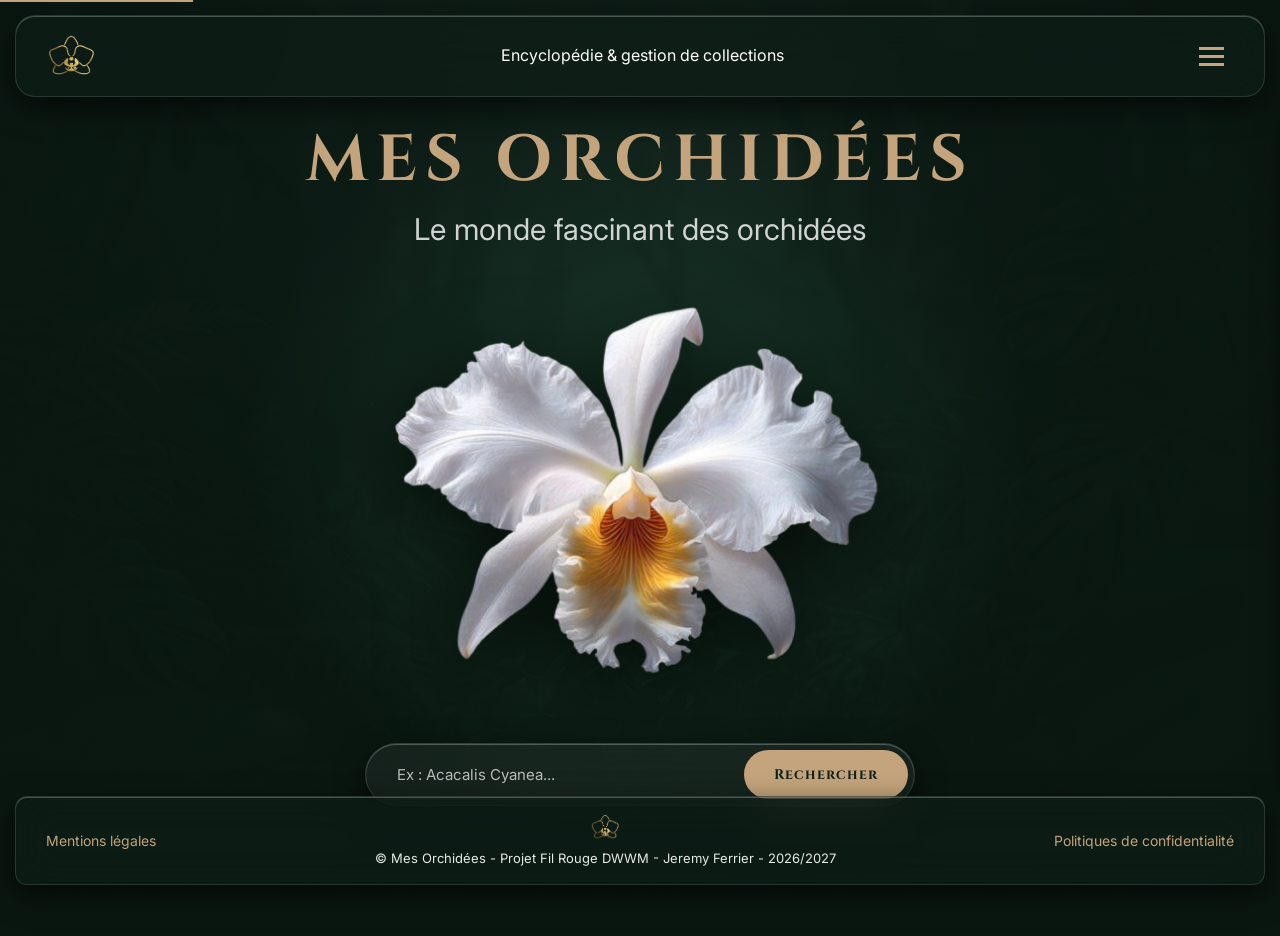
==== commit a4373365: "feat(collection): ajoute les modules administration, authentification et notifications" ====
--- a/index.html
+++ b/index.html
@@ -1,64 +1,47 @@
 <!DOCTYPE html>
 <html lang="fr">
-
 <head>
     <meta charset="UTF-8">
     <meta name="viewport" content="width=device-width, initial-scale=1.0">
     <meta http-equiv="Content-Security-Policy" content="upgrade-insecure-requests">
     <meta name="theme-color" content="#0e2018">
-    <meta name="description" content="Mes Orchidées : Encyclopédie et gestion de collections pour orchidophiles.">
+    <meta name="description" content="Mes Orchidées : encyclopédie et gestion de collections pour orchidophiles.">
     <link rel="manifest" href="manifest.json">
-    <link rel="icon" type="image/png" href="./assets/images/site/favicon.png">
-    <link rel="apple-touch-icon" href="./assets/images/site/logotransparent.webp">
-    
-    <!-- Préconnexion unique et optimisée -->
+    <link rel="apple-touch-icon" href="./assets/images/site/logotransparent.png">
+    <link rel="preconnect" href="https://fonts.googleapis.com">
     <link rel="preconnect" href="https://fonts.gstatic.com" crossorigin>
-    <link rel="preload" as="style" href="https://fonts.googleapis.com/css2?family=Cinzel:wght@400;600&family=Inter:wght@300;400;600&display=swap">
-    <link href="https://fonts.googleapis.com/css2?family=Cinzel:wght@400;600&family=Inter:wght@300;400;600&display=swap" rel="stylesheet" media="print" onload="this.media='all'">
-    
-    <!-- Feuille de style principale -->
+    <link href="https://fonts.googleapis.com/css2?family=Cinzel:wght@400;600&family=Inter:wght@300;400;600&display=swap" rel="stylesheet">
+    <link rel="stylesheet" href="https://cdnjs.cloudflare.com/ajax/libs/font-awesome/6.5.0/css/all.min.css">
     <link rel="stylesheet" href="./assets/css/style.css">
-    
-    <!-- Font Awesome asynchrone non-bloquant -->
-    <link rel="stylesheet" href="https://cdnjs.cloudflare.com/ajax/libs/font-awesome/6.5.0/css/all.min.css" media="print" onload="this.media='all'">
-    
-    <title>Mes Orchidées - Gestion de collections</title>
+    <title>Mes orchidées - Gestion de collections</title>
 </head>
-
 <body>
     <a class="skip-link" href="#main-content">Aller au contenu</a>
 
-    <nav id="main-sidebar" class="sidebar-container" aria-label="Menu principal" role="navigation">
+    <nav id="main-sidebar" class="sidebar-container" aria-label="Menu principal">
         <div class="sidebar-brand">
-            <img src="./assets/images/site/logotransparent.webp" alt="Logo de Mes Orchidées" width="60" height="60">
+            <img src="./assets/images/site/logotransparent.png" alt="Logo de Mes Orchidées">
             <h2>Mes Orchidées</h2>
         </div>
         <div class="sidebar-menu">
             <ul class="menu-group-main">
-                <li><a href="index.html" aria-current="page"><i class="fa-solid fa-home" aria-hidden="true"></i>
-                        Accueil</a></li>
-                <li><a href="encyclopedie.html"><i class="fa-solid fa-book" aria-hidden="true"></i> Encyclopédie</a>
-                </li>
-                <li><a href="macollection.html"><i class="fa-solid fa-seedling" aria-hidden="true"></i> Ma
-                        collection</a></li>
+                <li><a href="index.html" aria-current="page"><i class="fa-solid fa-home" aria-hidden="true"></i> Accueil</a></li>
+                <li><a href="encyclopedie.html"><i class="fa-solid fa-book" aria-hidden="true"></i> Encyclopédie</a></li>
+                <li><a href="macollection.html"><i class="fa-solid fa-seedling" aria-hidden="true"></i> Ma collection</a></li>
                 <li><a href="conseils.html"><i class="fa-solid fa-heart" aria-hidden="true"></i> Conseils</a></li>
             </ul>
             <ul class="menu-group-user">
-                <li><a href="administration.html"><i class="fa-solid fa-gear" aria-hidden="true"></i> Administration</a>
-                </li>
-                <li><a href="authentification.html"><i class="fa-solid fa-right-to-bracket" aria-hidden="true"></i>
-                        Authentification</a></li>
-                <li><a href="deconnexion.html"><i class="fa-solid fa-right-from-bracket" aria-hidden="true"></i>
-                        Déconnexion</a></li>
+                <li><a href="administration.html"><i class="fa-solid fa-gear" aria-hidden="true"></i> Administration</a></li>
+                <li><a href="authentification.html"><i class="fa-solid fa-right-to-bracket" aria-hidden="true"></i> Authentification</a></li>
+                <li><a href="deconnexion.html"><i class="fa-solid fa-right-from-bracket" aria-hidden="true"></i> Déconnexion</a></li>
             </ul>
         </div>
     </nav>
 
-    <header id="main-header" role="banner">
-        <img src="./assets/images/site/logotransparent.webp" alt="Logo de Mes Orchidées" width="50" height="50">
+    <header id="main-header">
+        <img src="./assets/images/site/logotransparent.png" alt="Logo de Mes Orchidées">
         <p class="header-tagline">Encyclopédie &amp; gestion de collections</p>
-        <button type="button" class="menu-toggle" id="menu-toggle-btn" aria-label="Ouvrir ou fermer le menu"
-            aria-controls="main-sidebar" aria-expanded="false">
+        <button type="button" class="menu-toggle" id="menu-toggle-btn" aria-label="Ouvrir ou fermer le menu" aria-controls="main-sidebar" aria-expanded="false">
             <span class="hamburger-bar"></span>
         </button>
     </header>
@@ -67,28 +50,22 @@
 
     <div id="latin-bg-layer" class="latin-bg" aria-hidden="true"></div>
 
-    <main class="main-content" id="main-content" role="main">
+    <main class="main-content" id="main-content">
         <section class="hero" aria-label="Présentation du projet">
             <div class="title-group">
                 <h1 class="main-title">MES ORCHIDÉES</h1>
-                <p class="sub-title">Le monde fascinant des Orchidées</p>
+                <p class="sub-title">Le monde fascinant des orchidées</p>
             </div>
 
             <div class="orchid-focus">
-    <img src="./assets/images/site/orchidee_hero.webp" 
-         alt="Orchidée Phalaenopsis en gros plan" 
-         id="hero-orchid" 
-         width="380" 
-         height="380" 
-         fetchpriority="high">
+                <img src="./assets/images/site/orchidee_hero.png" alt="Orchidée Phalaenopsis en gros plan" id="hero-orchid">
             </div>
 
             <div class="search-container">
                 <form id="landing-search-form" action="encyclopedie.html" method="GET" class="search-box" role="search">
                     <input type="hidden" name="csrf_token" id="csrf-token" value="">
                     <label for="search-input" class="sr-only">Rechercher une espèce d'orchidée par son nom</label>
-                    <input type="text" id="search-input" name="search" placeholder="Ex : Acacalis Cyanea..."
-                        autocomplete="off" required>
+                    <input type="text" id="search-input" name="search" placeholder="Ex : Acacalis Cyanea..." autocomplete="on" required>
                     <button type="submit" class="search-btn">Rechercher</button>
                 </form>
             </div>
@@ -96,18 +73,16 @@
 
     </main>
 
-    <footer id="main-footer" role="contentinfo">
-        <div class="footer-links-group"><a href="mentions.html" class="footer-link">Mentions légales</a><a
-                href="accessibilite.html" class="footer-link">Accessibilité</a></div>
+    <footer id="main-footer">
+        <a href="mentions.html" class="footer-link">Mentions légales</a>
         <div class="footer-center">
-            <img src="./assets/images/site/logotransparent.webp" alt="Logo de Mes Orchidées" width="30" height="30">
+            <img src="./assets/images/site/logotransparent.png" alt="Logo de Mes Orchidées">
             <p>&copy; Mes Orchidées - Projet Fil Rouge DWWM - Jeremy Ferrier - 2026/2027</p>
         </div>
         <a href="confidentialite.html" class="footer-link">Politiques de confidentialité</a>
     </footer>
 
-    <div id="orchid-modal" class="modal-overlay" role="dialog" aria-modal="true" aria-labelledby="modal-orchid-title"
-        aria-hidden="true">
+    <div id="orchid-modal" class="modal-overlay" role="dialog" aria-modal="true" aria-labelledby="modal-orchid-title" aria-hidden="true">
         <div class="modal-container">
             <button type="button" class="modal-close" aria-label="Fermer la fenêtre de détails de l'orchidée">
                 &times;
@@ -115,8 +90,7 @@
 
             <div class="orchid-modal-view">
                 <div class="modal-header-block">
-                    <img id="modal-orchid-img" src="./assets/images/orchids/acacalis_cyanea.webp" alt=""
-                        aria-hidden="true" class="modal-orchid-img">
+                    <img id="modal-orchid-img" src="./assets/images/orchids/acacalis_cyanea.png" alt="Photo de l'orchidée" class="modal-orchid-img">
                     <div class="modal-title-group">
                         <h2 id="modal-orchid-title">ACACALIS CYANEA</h2>
                         <p id="modal-orchid-scientific" class="modal-scientific">ACACALIS CYANEA</p>
@@ -127,36 +101,16 @@
                 </div>
 
                 <div class="modal-specs-grid">
-                    <div class="spec-item"><span class="spec-label">Ordre</span>
-                        <div id="spec-ordre" class="spec-value">...</div>
-                    </div>
-                    <div class="spec-item"><span class="spec-label">Espèce</span>
-                        <div id="spec-espece" class="spec-value">...</div>
-                    </div>
-                    <div class="spec-item"><span class="spec-label">Genre</span>
-                        <div id="spec-genre" class="spec-value">...</div>
-                    </div>
-                    <div class="spec-item"><span class="spec-label">Famille</span>
-                        <div id="spec-famille" class="spec-value">...</div>
-                    </div>
-                    <div class="spec-item"><span class="spec-label">Sous-Famille</span>
-                        <div id="spec-subfamily" class="spec-value">...</div>
-                    </div>
-                    <div class="spec-item"><span class="spec-label">Tribu</span>
-                        <div id="spec-tribu" class="spec-value">...</div>
-                    </div>
-                    <div class="spec-item"><span class="spec-label">Sous-Tribu</span>
-                        <div id="spec-subtribu" class="spec-value">...</div>
-                    </div>
-                    <div class="spec-item"><span class="spec-label">Comportement</span>
-                        <div id="spec-behavior" class="spec-value">...</div>
-                    </div>
-                    <div class="spec-item"><span class="spec-label">Découverte par</span>
-                        <div id="spec-discovered" class="spec-value">...</div>
-                    </div>
-                    <div class="spec-item spec-item--full"><span class="spec-label">Origines</span>
-                        <div id="spec-origin" class="spec-value">...</div>
-                    </div>
+                    <div class="spec-item"><span class="spec-label">Ordre</span><div id="spec-ordre" class="spec-value">...</div></div>
+                    <div class="spec-item"><span class="spec-label">Espèce</span><div id="spec-espece" class="spec-value">...</div></div>
+                    <div class="spec-item"><span class="spec-label">Genre</span><div id="spec-genre" class="spec-value">...</div></div>
+                    <div class="spec-item"><span class="spec-label">Famille</span><div id="spec-famille" class="spec-value">...</div></div>
+                    <div class="spec-item"><span class="spec-label">Sous-Famille</span><div id="spec-subfamily" class="spec-value">...</div></div>
+                    <div class="spec-item"><span class="spec-label">Tribu</span><div id="spec-tribu" class="spec-value">...</div></div>
+                    <div class="spec-item"><span class="spec-label">Sous-Tribu</span><div id="spec-subtribu" class="spec-value">...</div></div>
+                    <div class="spec-item"><span class="spec-label">Comportement</span><div id="spec-behavior" class="spec-value">...</div></div>
+                    <div class="spec-item"><span class="spec-label">Découverte par</span><div id="spec-discovered" class="spec-value">...</div></div>
+                    <div class="spec-item spec-item--full"><span class="spec-label">Origines</span><div id="spec-origin" class="spec-value">...</div></div>
                 </div>
 
                 <div class="modal-description-block">
@@ -165,8 +119,7 @@
                 </div>
 
                 <div class="modal-footer-action">
-                    <button type="button" class="btn-add-collection"
-                        aria-label="Ajouter cette espèce d'orchidée à ma collection personnelle">+ COLLECTION</button>
+                    <button type="button" class="btn-add-collection" aria-label="Ajouter cette espèce d'orchidée à ma collection personnelle">+ COLLECTION</button>
                 </div>
             </div>
         </div>
@@ -182,5 +135,4 @@
     <script src="./assets/js/btn-ajout-orchid.js" defer></script>
     <script src="./assets/js/app.js" defer></script>
 </body>
-
-</html>+</html>
--- a/assets/css/style.css
+++ b/assets/css/style.css
@@ -1,4 +1,3 @@
-@charset "UTF-8";
 .sr-only {
   position: absolute;
   width: 1px;
@@ -13,7 +12,7 @@
 
 .skip-link {
   position: absolute;
-  top: -100px;
+  top: -40px;
   left: 0;
   z-index: 1000;
   padding: 10px 20px;
@@ -33,46 +32,6 @@
   box-sizing: border-box;
 }
 
-html, body {
-  overflow-x: hidden;
-  width: 100%;
-}
-
-body {
-  background-color: #0a1711;
-  min-height: 100vh;
-  display: flex;
-  flex-direction: column;
-  position: relative;
-}
-body::before {
-  content: "";
-  position: fixed;
-  top: 0;
-  left: 0;
-  width: 100vw;
-  height: 100vh;
-  z-index: -10;
-  background-image: radial-gradient(circle at center, rgba(20, 50, 35, 0.85) 0%, rgba(10, 23, 17, 0.95) 50%), linear-gradient(rgba(10, 23, 17, 0.4), rgba(10, 23, 17, 0.4)), url("../images/site/background.webp");
-  background-size: cover;
-  background-position: center;
-  background-repeat: no-repeat;
-  pointer-events: none;
-}
-
-.main-content {
-  flex-grow: 1;
-  min-height: calc(100vh - 180px);
-  display: flex;
-  flex-direction: column;
-  align-items: center;
-  justify-content: flex-start;
-  width: 100%;
-  position: relative;
-  padding-bottom: 90px;
-  box-sizing: border-box;
-}
-
 a {
   text-decoration: none;
   color: inherit;
@@ -92,12 +51,6 @@
   cursor: pointer;
 }
 
-*:focus-visible {
-  outline: 3px solid #c4a47c !important; /* Couleur or du thème */
-  outline-offset: 3px !important;
-  border-radius: 4px;
-}
-
 body {
   font-family: "Inter", sans-serif;
   color: #ffffff;
@@ -128,63 +81,6 @@
   font-family: "Inter", sans-serif;
   font-size: 16px;
   line-height: 1.6;
-}
-
-.container-fluid {
-  width: 100%;
-  max-width: 1200px;
-  margin: 0 auto;
-  padding: 0 clamp(15px, 4vw, 40px);
-  box-sizing: border-box;
-}
-@media (max-width: 850px) {
-  .container-fluid {
-    max-width: 100%;
-    padding: 0 20px;
-  }
-}
-@media (max-width: 480px) {
-  .container-fluid {
-    padding: 0 10px;
-  }
-}
-
-.grid-auto {
-  display: grid;
-  grid-template-columns: repeat(auto-fit, minmax(280px, 1fr));
-  gap: 20px;
-  width: 100%;
-  box-sizing: border-box;
-}
-@media (max-width: 640px) {
-  .grid-auto {
-    grid-template-columns: 1fr;
-    gap: 15px;
-  }
-}
-
-.stack-on-mobile {
-  display: flex;
-  flex-wrap: wrap;
-}
-@media (max-width: 850px) {
-  .stack-on-mobile {
-    flex-direction: column;
-    align-items: center;
-    width: 100%;
-  }
-}
-
-.table-responsive-wrapper {
-  width: 100%;
-  overflow-x: auto;
-  -webkit-overflow-scrolling: touch;
-  background: linear-gradient(to right, rgb(14, 32, 24) 30%, rgba(255, 255, 255, 0)), linear-gradient(to right, rgba(255, 255, 255, 0), rgb(14, 32, 24) 70%) 0 100%, radial-gradient(farthest-side at 0 50%, rgba(0, 0, 0, 0.5), rgba(0, 0, 0, 0)), radial-gradient(farthest-side at 100% 50%, rgba(0, 0, 0, 0.5), rgba(0, 0, 0, 0)) 0 100%;
-  background-repeat: no-repeat;
-  background-color: transparent;
-  background-size: 40px 100%, 40px 100%, 14px 100%, 14px 100%;
-  background-position: 0 0, 100%, 0 0, 100%;
-  background-attachment: local, local, scroll, scroll;
 }
 
 #main-header {
@@ -206,80 +102,24 @@
   height: 50px;
   width: auto;
 }
-@media (max-width: 640px) {
-  #main-header img {
-    height: 40px;
-  }
-}
-@media (max-width: 480px) {
-  #main-header img {
-    height: 35px;
-  }
-}
-#main-header .header-tagline {
-  font-family: "Cinzel", serif;
+#main-header h1 {
   font-size: 20px;
   font-weight: 300;
   letter-spacing: 1px;
   flex-grow: 1;
   text-align: left;
   margin-left: 20px;
-  color: #c4a47c;
-}
-@media (max-width: 850px) {
-  #main-header .header-tagline {
-    font-size: 16px;
-  }
-}
-@media (max-width: 640px) {
-  #main-header .header-tagline {
-    font-size: 14px;
-    margin-left: 10px;
-  }
-}
-@media (max-width: 480px) {
-  #main-header .header-tagline {
-    display: none;
-  }
-}
-@media (max-width: 480px) {
-  #main-header {
-    margin: 10px;
-    padding: 10px 15px;
-  }
-}
-@media (max-width: 300px) {
-  #main-header {
-    margin: 5px;
-    padding: 8px 10px;
-  }
 }
 
 #main-sidebar {
   position: fixed;
   top: 110px;
   right: 15px;
-  width: min(300px, 85vw);
-  max-height: 85vh;
+  width: 320px;
+  height: calc(100vh - 110px - 110px);
   z-index: 100;
   padding: 35px 25px;
   border-radius: 20px;
-}
-@media (max-width: 480px) {
-  #main-sidebar {
-    padding: 25px 15px;
-    width: min(280px, 90vw);
-  }
-}
-@media (max-width: 300px) {
-  #main-sidebar {
-    padding: 15px 10px;
-    width: 100vw;
-    border-radius: 0;
-    right: 0;
-  }
-}
-#main-sidebar {
   display: flex;
   flex-direction: column;
   gap: 30px;
@@ -326,11 +166,6 @@
   display: flex;
   flex-direction: column;
   gap: 18px;
-}
-@media (max-width: 300px) {
-  .sidebar-menu ul {
-    gap: 10px;
-  }
 }
 .sidebar-menu .menu-group-main {
   margin-bottom: 70px;
@@ -378,26 +213,6 @@
   border: 1px solid rgba(255, 255, 255, 0.12);
   box-shadow: 0 10px 30px rgba(0, 0, 0, 0.6), inset 0 1px 0 rgba(255, 255, 255, 0.25);
 }
-@media (max-width: 480px) {
-  #main-footer {
-    margin: 10px;
-    padding: 12px 20px;
-  }
-}
-@media (max-width: 640px) {
-  #main-footer {
-    flex-direction: column;
-    gap: 15px;
-    padding: 15px;
-    text-align: center;
-  }
-}
-@media (max-width: 300px) {
-  #main-footer {
-    margin: 5px;
-    padding: 10px;
-  }
-}
 #main-footer .footer-center {
   display: flex;
   flex-direction: column;
@@ -413,23 +228,6 @@
   font-size: 13px;
   color: #ffffff;
   opacity: 0.9;
-  text-align: center;
-  white-space: normal;
-}
-@media (max-width: 480px) {
-  #main-footer .footer-center p {
-    font-size: 11px;
-  }
-}
-#main-footer .footer-links-group {
-  display: flex;
-  gap: 20px;
-}
-@media (max-width: 640px) {
-  #main-footer .footer-links-group {
-    flex-direction: column;
-    gap: 15px;
-  }
 }
 #main-footer .footer-link {
   font-family: "Inter", sans-serif;
@@ -439,12 +237,6 @@
 }
 #main-footer .footer-link:hover {
   opacity: 0.8;
-}
-@media (max-width: 480px) {
-  #main-footer .footer-link {
-    font-size: 12px;
-    text-align: center;
-  }
 }
 
 .menu-toggle {
@@ -536,7 +328,6 @@
 }
 .search-box input {
   flex: 1;
-  min-width: 0;
   background: transparent;
   border: none;
   color: #ffffff;
@@ -547,11 +338,6 @@
 }
 .search-box input::placeholder {
   color: rgba(255, 255, 255, 0.7);
-}
-.search-box input:-webkit-autofill, .search-box input:-webkit-autofill:hover, .search-box input:-webkit-autofill:focus, .search-box input:-webkit-autofill:active {
-  -webkit-box-shadow: 0 0 0 30px transparent inset !important;
-  -webkit-text-fill-color: #ffffff !important;
-  transition: background-color 5000s ease-in-out 0s;
 }
 .search-box .search-btn {
   background-color: #c4a47c;
@@ -571,31 +357,9 @@
 }
 
 .orchid-card {
-  width: 100% !important;
-  max-width: 240px;
-  min-height: 280px;
-  height: auto !important;
-  margin: 0 auto;
-  padding: 16px !important;
-  display: flex;
-  flex-direction: column;
-  justify-content: space-between;
   border-radius: 12px;
+  padding: 20px;
   transition: transform 0.3s ease, border-color 0.3s ease;
-}
-@media (max-width: 480px) {
-  .orchid-card {
-    min-height: 250px;
-    padding: 12px !important;
-  }
-}
-@media (max-width: 300px) {
-  .orchid-card {
-    min-height: auto;
-    max-width: 100%;
-  }
-}
-.orchid-card {
   background-color: rgba(14, 32, 24, 0.5);
   backdrop-filter: blur(20px);
   -webkit-backdrop-filter: blur(20px);
@@ -608,51 +372,9 @@
 }
 .orchid-card .card-img {
   width: 100%;
-  height: 110px;
+  height: 200px;
   object-fit: contain;
-  margin-bottom: 10px;
-}
-.orchid-card .card-info h3 {
-  font-size: clamp(13px, 2vw, 15px);
-  white-space: normal;
-  text-align: center;
-  margin: 0;
-  color: #c4a47c;
-  font-family: "Cinzel", serif;
-}
-.orchid-card .card-info .vernacular-name {
-  font-family: "Inter", sans-serif;
-  font-size: 9px;
-  opacity: 0.8;
-  margin: 0;
-  text-transform: uppercase;
-}
-.orchid-card .card-info .short-desc {
-  font-size: 12px;
-  line-height: 1.3;
-  margin: 6px 0;
-  text-align: center;
-  opacity: 0.9;
-  display: -webkit-box;
-  -webkit-line-clamp: 4;
-  -webkit-box-orient: vertical;
-  overflow: hidden;
-}
-.orchid-card .card-info .card-btn {
-  background-color: #c4a47c;
-  color: #0e2018;
-  border: none;
-  padding: 5px 18px;
-  border-radius: 20px;
-  font-family: "Cinzel", serif;
-  font-size: 9px;
-  font-weight: bold;
-  cursor: pointer;
-  letter-spacing: 0.5px;
-  transition: opacity 0.2s;
-}
-.orchid-card .card-info .card-btn:hover {
-  opacity: 0.9;
+  margin-bottom: 15px;
 }
 
 .modal-overlay {
@@ -661,7 +383,7 @@
   background-color: rgba(6, 14, 10, 0.8);
   backdrop-filter: blur(6px);
   z-index: 500;
-  display: none;
+  display: flex;
   align-items: center;
   justify-content: center;
   opacity: 0;
@@ -669,30 +391,14 @@
   transition: opacity 0.3s ease;
 }
 .modal-overlay.active {
-  display: flex;
   opacity: 1;
   pointer-events: all;
 }
 
 .modal-container {
-  width: min(92%, 700px);
-  max-height: 88vh;
-  overflow-y: auto;
-  padding: clamp(15px, 3vw, 30px);
-}
-@media (max-width: 480px) {
-  .modal-container {
-    width: 95%;
-    padding: 15px;
-  }
-}
-@media (max-width: 300px) {
-  .modal-container {
-    width: 100%;
-    border-radius: 0;
-  }
-}
-.modal-container {
+  width: 95%;
+  max-width: 780px;
+  padding: 35px;
   border-radius: 8px;
   position: relative;
   background-color: rgba(14, 32, 24, 0.5);
@@ -724,17 +430,8 @@
 }
 .orchid-modal-view .modal-header-block {
   display: flex;
-  flex-direction: row;
-  gap: 20px;
+  gap: 30px;
   align-items: flex-start;
-}
-@media (max-width: 480px) {
-  .orchid-modal-view .modal-header-block {
-    flex-direction: column;
-    align-items: center;
-    text-align: center;
-    margin-top: 25px;
-  }
 }
 .orchid-modal-view .modal-header-block .modal-orchid-img {
   width: 140px;
@@ -742,18 +439,6 @@
   object-fit: cover;
   border-radius: 4px;
 }
-@media (max-width: 480px) {
-  .orchid-modal-view .modal-header-block .modal-orchid-img {
-    width: 120px;
-    height: 120px;
-  }
-}
-@media (max-width: 300px) {
-  .orchid-modal-view .modal-header-block .modal-orchid-img {
-    width: 100px;
-    height: 100px;
-  }
-}
 .orchid-modal-view .modal-header-block .modal-title-group {
   display: flex;
   flex-direction: column;
@@ -792,8 +477,8 @@
 }
 .orchid-modal-view .modal-specs-grid {
   display: grid;
-  grid-template-columns: repeat(auto-fit, minmax(min(100%, 140px), 1fr));
-  gap: 10px;
+  grid-template-columns: repeat(3, 1fr);
+  gap: 15px 20px;
 }
 .orchid-modal-view .modal-specs-grid .spec-item {
   display: flex;
@@ -839,13 +524,6 @@
   border-radius: 30px;
   margin: 0;
   text-align: justify;
-}
-@media (max-width: 480px) {
-  .orchid-modal-view .modal-description-block .modal-long-desc {
-    padding: 15px;
-    border-radius: 15px;
-    font-size: 12px;
-  }
 }
 .orchid-modal-view .modal-footer-action {
   display: flex;
@@ -1037,42 +715,58 @@
     transform: rotate(360deg);
   }
 }
+body {
+  background-image: radial-gradient(circle at center, rgba(20, 50, 35, 0.85) 0%, rgba(10, 23, 17, 0.95) 50%), linear-gradient(rgba(10, 23, 17, 0.4), rgba(10, 23, 17, 0.4)), url("../assets/images/site/background.png"), url("../images/site/background.png"), url("assets/images/site/background.png");
+  background-size: cover;
+  background-position: center;
+  background-attachment: fixed;
+  background-color: #0a1711;
+  overflow-x: hidden;
+  min-height: 100vh;
+  display: flex;
+  flex-direction: column;
+}
+
+.main-content {
+  flex-grow: 1;
+  display: flex;
+  flex-direction: column;
+  justify-content: center;
+  align-items: center;
+  position: relative;
+  width: 100%;
+}
+
 .latin-word {
   position: absolute;
   font-family: "Cinzel", serif;
-  font-size: clamp(16px, 3.5vw, 22px);
+  font-size: clamp(15px, 4vw, 22px);
   color: #ffffff;
   font-style: italic;
   letter-spacing: 3px;
   white-space: nowrap;
   pointer-events: none;
-  user-select: none;
   z-index: 1;
-  animation: fadeInOutUp 6s ease-in-out forwards;
+  animation: fadeInOutUp 7s ease-in-out forwards;
 }
 
 @keyframes fadeInOutUp {
   0% {
     opacity: 0;
     transform: translateY(10px);
-    color: #c4a47c;
   }
-  20% {
-    opacity: 0.85;
-    color: #c4a47c;
+  30% {
+    opacity: 0.15;
   }
   50% {
-    opacity: 1;
-    color: #dac8b2;
+    opacity: 0.25;
   }
-  80% {
-    opacity: 0.85;
-    color: #c4a47c;
+  70% {
+    opacity: 0.15;
   }
   100% {
     opacity: 0;
     transform: translateY(-10px);
-    color: #c4a47c;
   }
 }
 .title-group {
@@ -1081,11 +775,11 @@
   text-align: center;
 }
 .title-group .main-title {
-  font-size: clamp(28px, 7vw, 65px);
-  letter-spacing: clamp(2px, 1vw, 6px);
+  font-size: clamp(45px, 6vw, 65px);
+  letter-spacing: 8px;
 }
 .title-group .sub-title {
-  font-size: clamp(16px, 3.5vw, 24px);
+  font-size: 30px;
   opacity: 0.8;
   margin-top: 1px;
 }
@@ -1093,23 +787,19 @@
 .hero {
   display: flex;
   flex-direction: column;
-  align-items: center;
-  width: 100%;
-  padding: 10px 15px;
-  min-height: calc(100vh - 180px);
-  justify-content: center;
-  gap: clamp(10px, 3vh, 30px);
-}
-.hero > * {
-  flex-shrink: 0;
+  justify-content: flex-start;
+  align-items: center;
+  height: 100%;
+  width: 100%;
+  padding: 5px 0;
 }
 
 .orchid-focus {
   position: relative;
-  width: clamp(200px, 45vmin, 380px);
-  height: clamp(200px, 45vmin, 380px);
-  margin: 10px 0;
+  width: 55vmin;
+  height: 55vmin;
   z-index: 5;
+  margin-top: -15px;
 }
 .orchid-focus img {
   width: 100%;
@@ -1122,30 +812,10 @@
   position: relative;
   z-index: 10;
   width: 100%;
-  max-width: 520px;
-  padding: 0 10px;
+  max-width: 550px;
   margin-top: 10px;
   margin-bottom: 5px;
 }
-@media (max-width: 480px) {
-  .search-container {
-    max-width: 95%;
-  }
-}
-@media (max-width: 300px) {
-  .search-container {
-    padding: 0 5px;
-  }
-}
-
-.search-box input {
-  font-size: clamp(13px, 2.5vw, 15px);
-  padding: 10px 15px;
-}
-.search-box .search-btn {
-  padding: 10px clamp(15px, 3vw, 25px);
-  font-size: clamp(11px, 2vw, 13px);
-}
 
 .encyclopedia-header {
   display: flex;
@@ -1176,10 +846,11 @@
   width: 100%;
   max-width: 1200px;
   flex: 1;
+  max-height: 580px;
   overflow-y: auto;
-  padding: 15px 5px;
-  margin-bottom: 90px;
+  padding: 10px;
   box-sizing: border-box;
+  margin-bottom: 40px;
   border-radius: 10px;
 }
 .encyclopedia-grid-container::-webkit-scrollbar {
@@ -1192,22 +863,88 @@
 
 .orchid-grid {
   display: grid;
-  grid-template-columns: repeat(auto-fit, minmax(min(100%, 210px), 1fr));
-  gap: clamp(15px, 2.5vw, 25px);
-  justify-content: center;
+  grid-template-columns: repeat(auto-fill, minmax(170px, 1fr));
+  gap: 25px 20px;
   width: 100%;
   box-sizing: border-box;
 }
-@media (max-width: 480px) {
-  .orchid-grid {
-    grid-template-columns: repeat(auto-fit, minmax(min(100%, 160px), 1fr));
-    gap: 10px;
-  }
-}
-@media (max-width: 300px) {
-  .orchid-grid {
-    grid-template-columns: 1fr;
-  }
+
+.orchid-card {
+  width: 100%;
+  min-height: 266px;
+  padding: 12px;
+  box-sizing: border-box;
+  display: flex;
+  flex-direction: column;
+  align-items: center;
+  justify-content: space-between;
+  background-color: rgba(14, 32, 24, 0.5);
+  backdrop-filter: blur(20px);
+  -webkit-backdrop-filter: blur(20px);
+  border: 1px solid rgba(255, 255, 255, 0.12);
+  box-shadow: 0 10px 30px rgba(0, 0, 0, 0.6), inset 0 1px 0 rgba(255, 255, 255, 0.25);
+  background-color: rgba(255, 255, 255, 0.03);
+  border-radius: 6px;
+}
+.orchid-card .card-img {
+  width: 100%;
+  height: 75px;
+  object-fit: contain;
+  margin-bottom: 2px;
+}
+.orchid-card .card-info {
+  display: flex;
+  flex-direction: column;
+  align-items: center;
+  width: 100%;
+  flex: 1;
+  justify-content: space-between;
+}
+.orchid-card .card-info h3 {
+  font-family: "Cinzel", serif;
+  font-size: 11px;
+  color: #c4a47c;
+  text-align: center;
+  margin: 0;
+  white-space: nowrap;
+  overflow: hidden;
+  text-overflow: ellipsis;
+  width: 100%;
+}
+.orchid-card .card-info .vernacular-name {
+  font-family: "Inter", sans-serif;
+  font-size: 9px;
+  opacity: 0.8;
+  margin: 0;
+  text-transform: uppercase;
+}
+.orchid-card .card-info .short-desc {
+  font-family: "Inter", sans-serif;
+  font-size: 11px;
+  line-height: 1.2;
+  text-align: center;
+  opacity: 0.9;
+  margin: 4px 0;
+  display: -webkit-box;
+  -webkit-line-clamp: 4;
+  -webkit-box-orient: vertical;
+  overflow: hidden;
+}
+.orchid-card .card-info .card-btn {
+  background-color: #c4a47c;
+  color: #0e2018;
+  border: none;
+  padding: 5px 18px;
+  border-radius: 20px;
+  font-family: "Cinzel", serif;
+  font-size: 9px;
+  font-weight: bold;
+  cursor: pointer;
+  letter-spacing: 0.5px;
+  transition: opacity 0.2s;
+}
+.orchid-card .card-info .card-btn:hover {
+  opacity: 0.9;
 }
 
 .no-results {
@@ -1233,6 +970,11 @@
   width: 100%;
   max-width: 900px;
   padding: 20px;
+  box-sizing: border-box;
+}
+
+.main-content {
+  padding-bottom: 120px;
   box-sizing: border-box;
 }
 
@@ -1375,12 +1117,6 @@
   background-color: rgba(255, 255, 255, 0.03);
   box-sizing: border-box;
 }
-@media (max-width: 480px) {
-  .auth-form-container {
-    padding: 20px;
-    border-radius: 8px;
-  }
-}
 
 .auth-form {
   display: flex;
@@ -1539,12 +1275,12 @@
   padding: 0 20px;
   box-sizing: border-box;
 }
-@media (max-width: 850px) {
+@media (max-width: 900px) {
   .conseils-grid {
     grid-template-columns: repeat(2, 1fr);
   }
 }
-@media (max-width: 640px) {
+@media (max-width: 600px) {
   .conseils-grid {
     grid-template-columns: 1fr;
   }
@@ -1620,12 +1356,6 @@
   min-width: 180px;
   max-width: 300px;
 }
-@media (max-width: 480px) {
-  .advice-filter-bar .filter-group {
-    flex: 1 1 100%;
-    max-width: 100%;
-  }
-}
 .advice-filter-bar .filter-group label {
   font-family: "Cinzel", serif;
   font-size: 11px;
@@ -1909,7 +1639,7 @@
   gap: 25px;
   margin-bottom: 40px;
 }
-@media (max-width: 850px) {
+@media (max-width: 900px) {
   .collection-dashboard {
     grid-template-columns: 1fr;
   }
@@ -2015,7 +1745,7 @@
   gap: 25px;
   align-items: start;
 }
-@media (max-width: 850px) {
+@media (max-width: 900px) {
   .collection-workspace {
     grid-template-columns: 1fr;
   }
@@ -2266,9 +1996,9 @@
   gap: 15px;
   margin-bottom: 25px;
 }
-@media (max-width: 768px) {
+@media (max-width: 700px) {
   .collection-modal-fields {
-    flex-direction: column;
+    grid-template-columns: 1fr;
   }
 }
 
@@ -2396,9 +2126,9 @@
   grid-template-columns: repeat(2, 1fr);
   gap: 15px;
 }
-@media (max-width: 640px) {
+@media (max-width: 600px) {
   .care-form-grid {
-    flex-direction: column;
+    grid-template-columns: 1fr;
   }
 }
 
@@ -2497,8 +2227,7 @@
   background: transparent;
   border: none;
   text-align: center;
-  width: 100%;
-  max-width: 300px;
+  width: 300px;
 }
 .admin-dash-card h3 {
   font-family: "Cinzel", serif;
@@ -2568,8 +2297,6 @@
 
 .admin-table-container {
   width: 100%;
-  overflow-x: auto;
-  -webkit-overflow-scrolling: touch;
 }
 
 .admin-table-header {
@@ -2578,9 +2305,9 @@
   padding: 10px 20px;
   font-family: "Cinzel", serif;
   color: #c4a47c;
+  font-size: 0.9rem;
   border-bottom: 1px solid rgba(212, 175, 55, 0.2);
   margin-bottom: 10px;
-  min-width: 600px;
 }
 .admin-table-header div {
   flex: 1;
@@ -2621,7 +2348,6 @@
   background: rgba(255, 255, 255, 0.1);
   border-radius: 20px;
   transition: background 0.3s ease;
-  min-width: 600px;
 }
 .admin-table-row:hover {
   background: rgba(255, 255, 255, 0.15);
@@ -2662,23 +2388,14 @@
   display: flex;
   gap: 40px;
 }
-@media (max-width: 850px) {
-  .admin-bottom-section {
-    flex-direction: column;
-    align-items: center;
-    gap: 20px;
-  }
-}
 .admin-bottom-section .admin-big-actions {
   flex: 0 0 350px;
-  max-width: 100%;
   display: flex;
   flex-direction: column;
   gap: 20px;
 }
 .admin-bottom-section .admin-notifications-container {
   flex: 1;
-  width: 100%;
   margin: 0;
 }
 
@@ -2765,13 +2482,6 @@
   min-width: 80px;
   text-transform: uppercase;
 }
-@media (max-width: 480px) {
-  .admin-elegant-form .form-row {
-    flex-direction: column;
-    align-items: flex-start;
-    gap: 5px;
-  }
-}
 .admin-elegant-form .form-row .pill-input {
   background: rgba(255, 255, 255, 0.15);
   border: 1px solid rgba(255, 255, 255, 0.1);
@@ -2824,4 +2534,6 @@
 .admin-modal-actions .btn-tan.btn-cancel, .admin-mod-actions .btn-tan.btn-cancel {
   background-color: rgba(255, 255, 255, 0.2);
   color: #ffffff;
-}/*# sourceMappingURL=style.css.map */+}
+
+/*# sourceMappingURL=style.css.map */
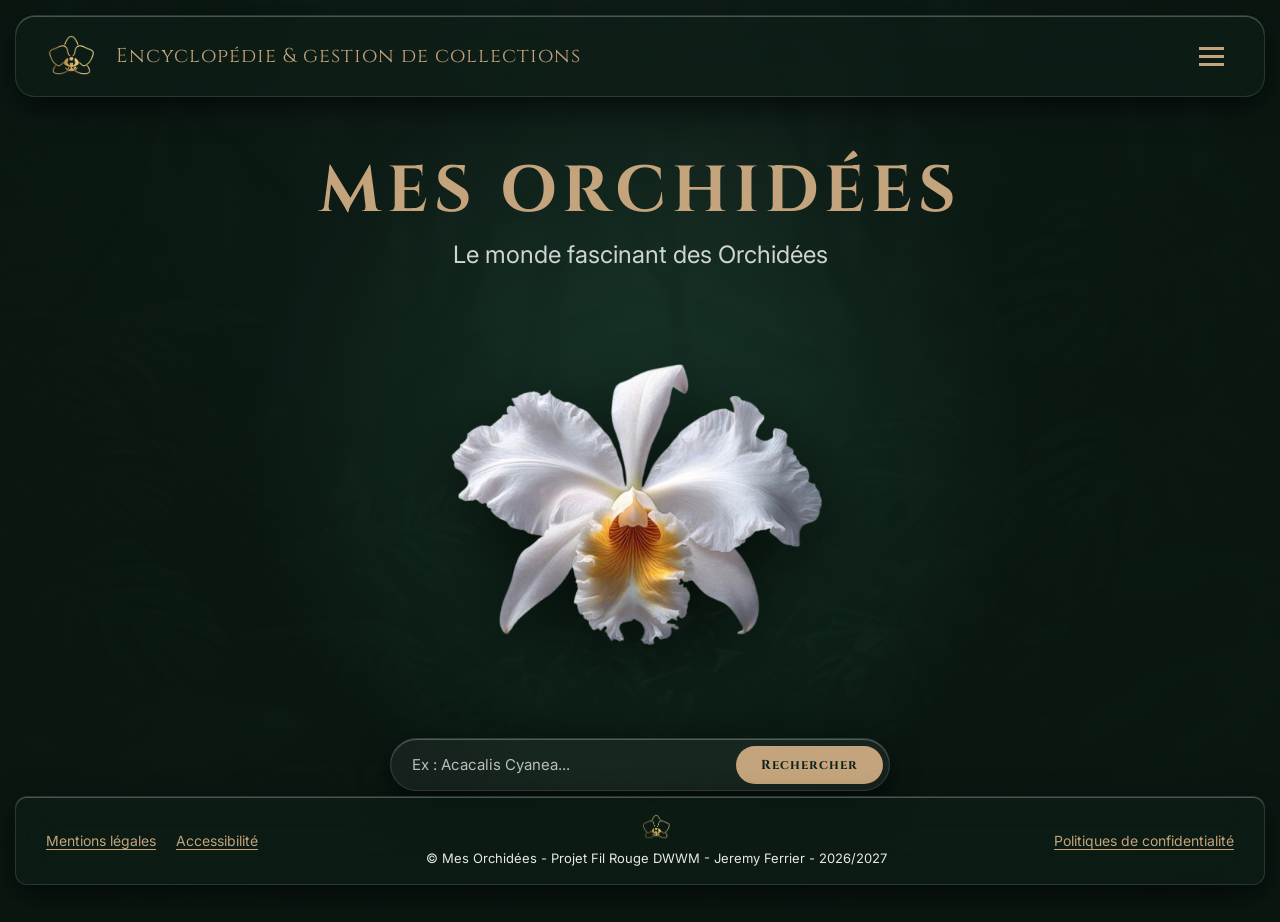
==== commit d66ef8e7: "chore(audit): sauvegarde avant correction" ====
--- a/index.html
+++ b/index.html
@@ -1,47 +1,64 @@
 <!DOCTYPE html>
 <html lang="fr">
+
 <head>
     <meta charset="UTF-8">
     <meta name="viewport" content="width=device-width, initial-scale=1.0">
     <meta http-equiv="Content-Security-Policy" content="upgrade-insecure-requests">
     <meta name="theme-color" content="#0e2018">
-    <meta name="description" content="Mes Orchidées : encyclopédie et gestion de collections pour orchidophiles.">
+    <meta name="description" content="Mes Orchidées : Encyclopédie et gestion de collections pour orchidophiles.">
     <link rel="manifest" href="manifest.json">
-    <link rel="apple-touch-icon" href="./assets/images/site/logotransparent.png">
-    <link rel="preconnect" href="https://fonts.googleapis.com">
+    <link rel="icon" type="image/png" href="./assets/images/site/favicon.png">
+    <link rel="apple-touch-icon" href="./assets/images/site/logotransparent.webp">
+    
+    <!-- Préconnexion unique et optimisée -->
     <link rel="preconnect" href="https://fonts.gstatic.com" crossorigin>
-    <link href="https://fonts.googleapis.com/css2?family=Cinzel:wght@400;600&family=Inter:wght@300;400;600&display=swap" rel="stylesheet">
-    <link rel="stylesheet" href="https://cdnjs.cloudflare.com/ajax/libs/font-awesome/6.5.0/css/all.min.css">
+    <link rel="preload" as="style" href="https://fonts.googleapis.com/css2?family=Cinzel:wght@400;600&family=Inter:wght@300;400;600&display=swap">
+    <link href="https://fonts.googleapis.com/css2?family=Cinzel:wght@400;600&family=Inter:wght@300;400;600&display=swap" rel="stylesheet" media="print" onload="this.media='all'">
+    
+    <!-- Feuille de style principale -->
     <link rel="stylesheet" href="./assets/css/style.css">
-    <title>Mes orchidées - Gestion de collections</title>
+    
+    <!-- Font Awesome asynchrone non-bloquant -->
+    <link rel="stylesheet" href="https://cdnjs.cloudflare.com/ajax/libs/font-awesome/6.5.0/css/all.min.css" media="print" onload="this.media='all'">
+    
+    <title>Mes Orchidées - Gestion de collections</title>
 </head>
+
 <body>
     <a class="skip-link" href="#main-content">Aller au contenu</a>
 
     <nav id="main-sidebar" class="sidebar-container" aria-label="Menu principal">
         <div class="sidebar-brand">
-            <img src="./assets/images/site/logotransparent.png" alt="Logo de Mes Orchidées">
+            <img src="./assets/images/site/logotransparent.webp" alt="Logo de Mes Orchidées" width="60" height="60">
             <h2>Mes Orchidées</h2>
         </div>
         <div class="sidebar-menu">
             <ul class="menu-group-main">
-                <li><a href="index.html" aria-current="page"><i class="fa-solid fa-home" aria-hidden="true"></i> Accueil</a></li>
-                <li><a href="encyclopedie.html"><i class="fa-solid fa-book" aria-hidden="true"></i> Encyclopédie</a></li>
-                <li><a href="macollection.html"><i class="fa-solid fa-seedling" aria-hidden="true"></i> Ma collection</a></li>
+                <li><a href="index.html" aria-current="page"><i class="fa-solid fa-home" aria-hidden="true"></i>
+                        Accueil</a></li>
+                <li><a href="encyclopedie.html"><i class="fa-solid fa-book" aria-hidden="true"></i> Encyclopédie</a>
+                </li>
+                <li><a href="macollection.html"><i class="fa-solid fa-seedling" aria-hidden="true"></i> Ma
+                        collection</a></li>
                 <li><a href="conseils.html"><i class="fa-solid fa-heart" aria-hidden="true"></i> Conseils</a></li>
             </ul>
             <ul class="menu-group-user">
-                <li><a href="administration.html"><i class="fa-solid fa-gear" aria-hidden="true"></i> Administration</a></li>
-                <li><a href="authentification.html"><i class="fa-solid fa-right-to-bracket" aria-hidden="true"></i> Authentification</a></li>
-                <li><a href="deconnexion.html"><i class="fa-solid fa-right-from-bracket" aria-hidden="true"></i> Déconnexion</a></li>
+                <li><a href="administration.html"><i class="fa-solid fa-gear" aria-hidden="true"></i> Administration</a>
+                </li>
+                <li><a href="authentification.html"><i class="fa-solid fa-right-to-bracket" aria-hidden="true"></i>
+                        Authentification</a></li>
+                <li><a href="deconnexion.html"><i class="fa-solid fa-right-from-bracket" aria-hidden="true"></i>
+                        Déconnexion</a></li>
             </ul>
         </div>
     </nav>
 
     <header id="main-header">
-        <img src="./assets/images/site/logotransparent.png" alt="Logo de Mes Orchidées">
+        <img src="./assets/images/site/logotransparent.webp" alt="Logo de Mes Orchidées" width="50" height="50">
         <p class="header-tagline">Encyclopédie &amp; gestion de collections</p>
-        <button type="button" class="menu-toggle" id="menu-toggle-btn" aria-label="Ouvrir ou fermer le menu" aria-controls="main-sidebar" aria-expanded="false">
+        <button type="button" class="menu-toggle" id="menu-toggle-btn" aria-label="Ouvrir ou fermer le menu"
+            aria-controls="main-sidebar" aria-expanded="false">
             <span class="hamburger-bar"></span>
         </button>
     </header>
@@ -54,18 +71,24 @@
         <section class="hero" aria-label="Présentation du projet">
             <div class="title-group">
                 <h1 class="main-title">MES ORCHIDÉES</h1>
-                <p class="sub-title">Le monde fascinant des orchidées</p>
+                <p class="sub-title">Le monde fascinant des Orchidées</p>
             </div>
 
             <div class="orchid-focus">
-                <img src="./assets/images/site/orchidee_hero.png" alt="Orchidée Phalaenopsis en gros plan" id="hero-orchid">
+    <img src="./assets/images/site/orchidee_hero.webp" 
+         alt="Cattleya hybride blanc pur" 
+         id="hero-orchid" 
+         width="380" 
+         height="380" 
+         fetchpriority="high">
             </div>
 
             <div class="search-container">
                 <form id="landing-search-form" action="encyclopedie.html" method="GET" class="search-box" role="search">
                     <input type="hidden" name="csrf_token" id="csrf-token" value="">
                     <label for="search-input" class="sr-only">Rechercher une espèce d'orchidée par son nom</label>
-                    <input type="text" id="search-input" name="search" placeholder="Ex : Acacalis Cyanea..." autocomplete="on" required>
+                    <input type="text" id="search-input" name="search" placeholder="Ex : Acacalis Cyanea..."
+                        autocomplete="off" required>
                     <button type="submit" class="search-btn">Rechercher</button>
                 </form>
             </div>
@@ -74,15 +97,17 @@
     </main>
 
     <footer id="main-footer">
-        <a href="mentions.html" class="footer-link">Mentions légales</a>
+        <div class="footer-links-group"><a href="mentions.html" class="footer-link">Mentions légales</a><a
+                href="accessibilite.html" class="footer-link">Accessibilité</a></div>
         <div class="footer-center">
-            <img src="./assets/images/site/logotransparent.png" alt="Logo de Mes Orchidées">
+            <img src="./assets/images/site/logotransparent.webp" alt="Logo de Mes Orchidées" width="30" height="30">
             <p>&copy; Mes Orchidées - Projet Fil Rouge DWWM - Jeremy Ferrier - 2026/2027</p>
         </div>
         <a href="confidentialite.html" class="footer-link">Politiques de confidentialité</a>
     </footer>
 
-    <div id="orchid-modal" class="modal-overlay" role="dialog" aria-modal="true" aria-labelledby="modal-orchid-title" aria-hidden="true">
+    <div id="orchid-modal" class="modal-overlay" role="dialog" aria-modal="true" aria-labelledby="modal-orchid-title"
+        aria-hidden="true">
         <div class="modal-container">
             <button type="button" class="modal-close" aria-label="Fermer la fenêtre de détails de l'orchidée">
                 &times;
@@ -90,7 +115,8 @@
 
             <div class="orchid-modal-view">
                 <div class="modal-header-block">
-                    <img id="modal-orchid-img" src="./assets/images/orchids/acacalis_cyanea.png" alt="Photo de l'orchidée" class="modal-orchid-img">
+                    <img id="modal-orchid-img" src="./assets/images/orchids/acacalis_cyanea.webp" alt=""
+                        aria-hidden="true" class="modal-orchid-img">
                     <div class="modal-title-group">
                         <h2 id="modal-orchid-title">ACACALIS CYANEA</h2>
                         <p id="modal-orchid-scientific" class="modal-scientific">ACACALIS CYANEA</p>
@@ -101,16 +127,36 @@
                 </div>
 
                 <div class="modal-specs-grid">
-                    <div class="spec-item"><span class="spec-label">Ordre</span><div id="spec-ordre" class="spec-value">...</div></div>
-                    <div class="spec-item"><span class="spec-label">Espèce</span><div id="spec-espece" class="spec-value">...</div></div>
-                    <div class="spec-item"><span class="spec-label">Genre</span><div id="spec-genre" class="spec-value">...</div></div>
-                    <div class="spec-item"><span class="spec-label">Famille</span><div id="spec-famille" class="spec-value">...</div></div>
-                    <div class="spec-item"><span class="spec-label">Sous-Famille</span><div id="spec-subfamily" class="spec-value">...</div></div>
-                    <div class="spec-item"><span class="spec-label">Tribu</span><div id="spec-tribu" class="spec-value">...</div></div>
-                    <div class="spec-item"><span class="spec-label">Sous-Tribu</span><div id="spec-subtribu" class="spec-value">...</div></div>
-                    <div class="spec-item"><span class="spec-label">Comportement</span><div id="spec-behavior" class="spec-value">...</div></div>
-                    <div class="spec-item"><span class="spec-label">Découverte par</span><div id="spec-discovered" class="spec-value">...</div></div>
-                    <div class="spec-item spec-item--full"><span class="spec-label">Origines</span><div id="spec-origin" class="spec-value">...</div></div>
+                    <div class="spec-item"><span class="spec-label">Ordre</span>
+                        <div id="spec-ordre" class="spec-value">...</div>
+                    </div>
+                    <div class="spec-item"><span class="spec-label">Espèce</span>
+                        <div id="spec-espece" class="spec-value">...</div>
+                    </div>
+                    <div class="spec-item"><span class="spec-label">Genre</span>
+                        <div id="spec-genre" class="spec-value">...</div>
+                    </div>
+                    <div class="spec-item"><span class="spec-label">Famille</span>
+                        <div id="spec-famille" class="spec-value">...</div>
+                    </div>
+                    <div class="spec-item"><span class="spec-label">Sous-Famille</span>
+                        <div id="spec-subfamily" class="spec-value">...</div>
+                    </div>
+                    <div class="spec-item"><span class="spec-label">Tribu</span>
+                        <div id="spec-tribu" class="spec-value">...</div>
+                    </div>
+                    <div class="spec-item"><span class="spec-label">Sous-Tribu</span>
+                        <div id="spec-subtribu" class="spec-value">...</div>
+                    </div>
+                    <div class="spec-item"><span class="spec-label">Comportement</span>
+                        <div id="spec-behavior" class="spec-value">...</div>
+                    </div>
+                    <div class="spec-item"><span class="spec-label">Découverte par</span>
+                        <div id="spec-discovered" class="spec-value">...</div>
+                    </div>
+                    <div class="spec-item spec-item--full"><span class="spec-label">Origines</span>
+                        <div id="spec-origin" class="spec-value">...</div>
+                    </div>
                 </div>
 
                 <div class="modal-description-block">
@@ -119,20 +165,15 @@
                 </div>
 
                 <div class="modal-footer-action">
-                    <button type="button" class="btn-add-collection" aria-label="Ajouter cette espèce d'orchidée à ma collection personnelle">+ COLLECTION</button>
+                    <button type="button" class="btn-add-collection"
+                        aria-label="Ajouter cette espèce d'orchidée à ma collection personnelle">+ COLLECTION</button>
                 </div>
             </div>
         </div>
     </div>
 
-    <script src="./assets/js/utils.js" defer></script>
-    <script src="./assets/js/toast.js" defer></script>
-    <script src="./assets/js/loader.js" defer></script>
-    <script src="./assets/js/orchids-data.js" defer></script>
-    <script src="./assets/js/navigation.js" defer></script>
-    <script src="./assets/js/animation-bg.js" defer></script>
-    <script src="./assets/js/search-modal.js" defer></script>
-    <script src="./assets/js/btn-ajout-orchid.js" defer></script>
-    <script src="./assets/js/app.js" defer></script>
+    <script type="module" src="./assets/js/app.js"></script>
+
 </body>
+
 </html>
--- a/assets/css/style.css
+++ b/assets/css/style.css
@@ -1,3 +1,4 @@
+@charset "UTF-8";
 .sr-only {
   position: absolute;
   width: 1px;
@@ -12,7 +13,7 @@
 
 .skip-link {
   position: absolute;
-  top: -40px;
+  top: -100px;
   left: 0;
   z-index: 1000;
   padding: 10px 20px;
@@ -32,6 +33,46 @@
   box-sizing: border-box;
 }
 
+html, body {
+  overflow-x: hidden;
+  width: 100%;
+}
+
+body {
+  background-color: #0a1711;
+  min-height: 100vh;
+  display: flex;
+  flex-direction: column;
+  position: relative;
+}
+body::before {
+  content: "";
+  position: fixed;
+  top: 0;
+  left: 0;
+  width: 100vw;
+  height: 100vh;
+  z-index: -10;
+  background-image: radial-gradient(circle at center, rgba(20, 50, 35, 0.85) 0%, rgba(10, 23, 17, 0.95) 50%), linear-gradient(rgba(10, 23, 17, 0.4), rgba(10, 23, 17, 0.4)), url("../images/site/background.webp");
+  background-size: cover;
+  background-position: center;
+  background-repeat: no-repeat;
+  pointer-events: none;
+}
+
+.main-content {
+  flex-grow: 1;
+  min-height: calc(100vh - 180px);
+  display: flex;
+  flex-direction: column;
+  align-items: center;
+  justify-content: flex-start;
+  width: 100%;
+  position: relative;
+  padding-bottom: 90px;
+  box-sizing: border-box;
+}
+
 a {
   text-decoration: none;
   color: inherit;
@@ -51,6 +92,32 @@
   cursor: pointer;
 }
 
+*:focus-visible {
+  outline: 3px solid #c4a47c !important; /* Couleur or du thÃ¨me */
+  outline-offset: 3px !important;
+  border-radius: 4px;
+}
+
+@media (prefers-reduced-motion: reduce) {
+  * {
+    animation-duration: 0.01ms !important;
+    animation-iteration-count: 1 !important;
+    transition-duration: 0.01ms !important;
+    scroll-behavior: auto !important;
+  }
+}
+.sr-only {
+  position: absolute;
+  width: 1px;
+  height: 1px;
+  padding: 0;
+  margin: -1px;
+  overflow: hidden;
+  clip: rect(0, 0, 0, 0);
+  white-space: nowrap;
+  border-width: 0;
+}
+
 body {
   font-family: "Inter", sans-serif;
   color: #ffffff;
@@ -81,6 +148,63 @@
   font-family: "Inter", sans-serif;
   font-size: 16px;
   line-height: 1.6;
+}
+
+.container-fluid {
+  width: 100%;
+  max-width: 1200px;
+  margin: 0 auto;
+  padding: 0 clamp(15px, 4vw, 40px);
+  box-sizing: border-box;
+}
+@media (max-width: 850px) {
+  .container-fluid {
+    max-width: 100%;
+    padding: 0 20px;
+  }
+}
+@media (max-width: 480px) {
+  .container-fluid {
+    padding: 0 10px;
+  }
+}
+
+.grid-auto {
+  display: grid;
+  grid-template-columns: repeat(auto-fit, minmax(280px, 1fr));
+  gap: 20px;
+  width: 100%;
+  box-sizing: border-box;
+}
+@media (max-width: 640px) {
+  .grid-auto {
+    grid-template-columns: 1fr;
+    gap: 15px;
+  }
+}
+
+.stack-on-mobile {
+  display: flex;
+  flex-wrap: wrap;
+}
+@media (max-width: 850px) {
+  .stack-on-mobile {
+    flex-direction: column;
+    align-items: center;
+    width: 100%;
+  }
+}
+
+.table-responsive-wrapper {
+  width: 100%;
+  overflow-x: auto;
+  -webkit-overflow-scrolling: touch;
+  background: linear-gradient(to right, rgb(14, 32, 24) 30%, rgba(255, 255, 255, 0)), linear-gradient(to right, rgba(255, 255, 255, 0), rgb(14, 32, 24) 70%) 0 100%, radial-gradient(farthest-side at 0 50%, rgba(0, 0, 0, 0.5), rgba(0, 0, 0, 0)), radial-gradient(farthest-side at 100% 50%, rgba(0, 0, 0, 0.5), rgba(0, 0, 0, 0)) 0 100%;
+  background-repeat: no-repeat;
+  background-color: transparent;
+  background-size: 40px 100%, 40px 100%, 14px 100%, 14px 100%;
+  background-position: 0 0, 100%, 0 0, 100%;
+  background-attachment: local, local, scroll, scroll;
 }
 
 #main-header {
@@ -102,24 +226,80 @@
   height: 50px;
   width: auto;
 }
-#main-header h1 {
+@media (max-width: 640px) {
+  #main-header img {
+    height: 40px;
+  }
+}
+@media (max-width: 480px) {
+  #main-header img {
+    height: 35px;
+  }
+}
+#main-header .header-tagline {
+  font-family: "Cinzel", serif;
   font-size: 20px;
   font-weight: 300;
   letter-spacing: 1px;
   flex-grow: 1;
   text-align: left;
   margin-left: 20px;
+  color: #c4a47c;
+}
+@media (max-width: 850px) {
+  #main-header .header-tagline {
+    font-size: 16px;
+  }
+}
+@media (max-width: 640px) {
+  #main-header .header-tagline {
+    font-size: 14px;
+    margin-left: 10px;
+  }
+}
+@media (max-width: 480px) {
+  #main-header .header-tagline {
+    display: none;
+  }
+}
+@media (max-width: 480px) {
+  #main-header {
+    margin: 10px;
+    padding: 10px 15px;
+  }
+}
+@media (max-width: 300px) {
+  #main-header {
+    margin: 5px;
+    padding: 8px 10px;
+  }
 }
 
 #main-sidebar {
   position: fixed;
   top: 110px;
   right: 15px;
-  width: 320px;
-  height: calc(100vh - 110px - 110px);
+  width: min(300px, 85vw);
+  max-height: 85vh;
   z-index: 100;
   padding: 35px 25px;
   border-radius: 20px;
+}
+@media (max-width: 480px) {
+  #main-sidebar {
+    padding: 25px 15px;
+    width: min(280px, 90vw);
+  }
+}
+@media (max-width: 300px) {
+  #main-sidebar {
+    padding: 15px 10px;
+    width: 100vw;
+    border-radius: 0;
+    right: 0;
+  }
+}
+#main-sidebar {
   display: flex;
   flex-direction: column;
   gap: 30px;
@@ -130,10 +310,13 @@
   box-shadow: 0 10px 30px rgba(0, 0, 0, 0.6), inset 0 1px 0 rgba(255, 255, 255, 0.25);
   overflow: hidden;
   transform: translateX(calc(100% + 20px));
-  transition: transform 0.4s cubic-bezier(0.16, 1, 0.3, 1);
+  visibility: hidden;
+  transition: transform 0.4s cubic-bezier(0.16, 1, 0.3, 1), visibility 0s 0.4s;
 }
 #main-sidebar.sidebar-open {
   transform: translateX(0);
+  visibility: visible;
+  transition: transform 0.4s cubic-bezier(0.16, 1, 0.3, 1), visibility 0s 0s;
 }
 
 .sidebar-brand {
@@ -166,6 +349,11 @@
   display: flex;
   flex-direction: column;
   gap: 18px;
+}
+@media (max-width: 300px) {
+  .sidebar-menu ul {
+    gap: 10px;
+  }
 }
 .sidebar-menu .menu-group-main {
   margin-bottom: 70px;
@@ -213,6 +401,26 @@
   border: 1px solid rgba(255, 255, 255, 0.12);
   box-shadow: 0 10px 30px rgba(0, 0, 0, 0.6), inset 0 1px 0 rgba(255, 255, 255, 0.25);
 }
+@media (max-width: 480px) {
+  #main-footer {
+    margin: 10px;
+    padding: 12px 20px;
+  }
+}
+@media (max-width: 640px) {
+  #main-footer {
+    flex-direction: column;
+    gap: 15px;
+    padding: 15px;
+    text-align: center;
+  }
+}
+@media (max-width: 300px) {
+  #main-footer {
+    margin: 5px;
+    padding: 10px;
+  }
+}
 #main-footer .footer-center {
   display: flex;
   flex-direction: column;
@@ -228,15 +436,41 @@
   font-size: 13px;
   color: #ffffff;
   opacity: 0.9;
+  text-align: center;
+  white-space: normal;
+}
+@media (max-width: 480px) {
+  #main-footer .footer-center p {
+    font-size: 11px;
+  }
+}
+#main-footer .footer-links-group {
+  display: flex;
+  gap: 20px;
+}
+@media (max-width: 640px) {
+  #main-footer .footer-links-group {
+    flex-direction: column;
+    gap: 15px;
+  }
 }
 #main-footer .footer-link {
   font-family: "Inter", sans-serif;
   font-size: 14px;
   color: #c4a47c;
-  transition: opacity 0.3s ease;
-}
-#main-footer .footer-link:hover {
+  text-decoration: underline;
+  text-underline-offset: 3px;
+  transition: opacity 0.3s ease, text-decoration-color 0.3s ease;
+}
+#main-footer .footer-link:hover, #main-footer .footer-link:focus-visible {
   opacity: 0.8;
+  text-decoration-color: transparent;
+}
+@media (max-width: 480px) {
+  #main-footer .footer-link {
+    font-size: 12px;
+    text-align: center;
+  }
 }
 
 .menu-toggle {
@@ -328,6 +562,7 @@
 }
 .search-box input {
   flex: 1;
+  min-width: 0;
   background: transparent;
   border: none;
   color: #ffffff;
@@ -338,6 +573,11 @@
 }
 .search-box input::placeholder {
   color: rgba(255, 255, 255, 0.7);
+}
+.search-box input:-webkit-autofill, .search-box input:-webkit-autofill:hover, .search-box input:-webkit-autofill:focus, .search-box input:-webkit-autofill:active {
+  -webkit-box-shadow: 0 0 0 30px transparent inset !important;
+  -webkit-text-fill-color: #ffffff !important;
+  transition: background-color 5000s ease-in-out 0s;
 }
 .search-box .search-btn {
   background-color: #c4a47c;
@@ -357,9 +597,31 @@
 }
 
 .orchid-card {
+  width: 100% !important;
+  max-width: 240px;
+  min-height: 280px;
+  height: auto !important;
+  margin: 0 auto;
+  padding: 16px !important;
+  display: flex;
+  flex-direction: column;
+  justify-content: space-between;
   border-radius: 12px;
-  padding: 20px;
   transition: transform 0.3s ease, border-color 0.3s ease;
+}
+@media (max-width: 480px) {
+  .orchid-card {
+    min-height: 250px;
+    padding: 12px !important;
+  }
+}
+@media (max-width: 300px) {
+  .orchid-card {
+    min-height: auto;
+    max-width: 100%;
+  }
+}
+.orchid-card {
   background-color: rgba(14, 32, 24, 0.5);
   backdrop-filter: blur(20px);
   -webkit-backdrop-filter: blur(20px);
@@ -372,9 +634,51 @@
 }
 .orchid-card .card-img {
   width: 100%;
-  height: 200px;
+  height: 110px;
   object-fit: contain;
-  margin-bottom: 15px;
+  margin-bottom: 10px;
+}
+.orchid-card .card-info h3 {
+  font-size: clamp(13px, 2vw, 15px);
+  white-space: normal;
+  text-align: center;
+  margin: 0;
+  color: #c4a47c;
+  font-family: "Cinzel", serif;
+}
+.orchid-card .card-info .vernacular-name {
+  font-family: "Inter", sans-serif;
+  font-size: 9px;
+  opacity: 0.8;
+  margin: 0;
+  text-transform: uppercase;
+}
+.orchid-card .card-info .short-desc {
+  font-size: 12px;
+  line-height: 1.3;
+  margin: 6px 0;
+  text-align: center;
+  opacity: 0.9;
+  display: -webkit-box;
+  -webkit-line-clamp: 4;
+  -webkit-box-orient: vertical;
+  overflow: hidden;
+}
+.orchid-card .card-info .card-btn {
+  background-color: #c4a47c;
+  color: #0e2018;
+  border: none;
+  padding: 5px 18px;
+  border-radius: 20px;
+  font-family: "Cinzel", serif;
+  font-size: 9px;
+  font-weight: bold;
+  cursor: pointer;
+  letter-spacing: 0.5px;
+  transition: opacity 0.2s;
+}
+.orchid-card .card-info .card-btn:hover {
+  opacity: 0.9;
 }
 
 .modal-overlay {
@@ -383,7 +687,7 @@
   background-color: rgba(6, 14, 10, 0.8);
   backdrop-filter: blur(6px);
   z-index: 500;
-  display: flex;
+  display: none;
   align-items: center;
   justify-content: center;
   opacity: 0;
@@ -391,14 +695,30 @@
   transition: opacity 0.3s ease;
 }
 .modal-overlay.active {
+  display: flex;
   opacity: 1;
   pointer-events: all;
 }
 
 .modal-container {
-  width: 95%;
-  max-width: 780px;
-  padding: 35px;
+  width: min(92%, 700px);
+  max-height: 88vh;
+  overflow-y: auto;
+  padding: clamp(15px, 3vw, 30px);
+}
+@media (max-width: 480px) {
+  .modal-container {
+    width: 95%;
+    padding: 15px;
+  }
+}
+@media (max-width: 300px) {
+  .modal-container {
+    width: 100%;
+    border-radius: 0;
+  }
+}
+.modal-container {
   border-radius: 8px;
   position: relative;
   background-color: rgba(14, 32, 24, 0.5);
@@ -430,8 +750,17 @@
 }
 .orchid-modal-view .modal-header-block {
   display: flex;
-  gap: 30px;
+  flex-direction: row;
+  gap: 20px;
   align-items: flex-start;
+}
+@media (max-width: 480px) {
+  .orchid-modal-view .modal-header-block {
+    flex-direction: column;
+    align-items: center;
+    text-align: center;
+    margin-top: 25px;
+  }
 }
 .orchid-modal-view .modal-header-block .modal-orchid-img {
   width: 140px;
@@ -439,6 +768,18 @@
   object-fit: cover;
   border-radius: 4px;
 }
+@media (max-width: 480px) {
+  .orchid-modal-view .modal-header-block .modal-orchid-img {
+    width: 120px;
+    height: 120px;
+  }
+}
+@media (max-width: 300px) {
+  .orchid-modal-view .modal-header-block .modal-orchid-img {
+    width: 100px;
+    height: 100px;
+  }
+}
 .orchid-modal-view .modal-header-block .modal-title-group {
   display: flex;
   flex-direction: column;
@@ -477,8 +818,8 @@
 }
 .orchid-modal-view .modal-specs-grid {
   display: grid;
-  grid-template-columns: repeat(3, 1fr);
-  gap: 15px 20px;
+  grid-template-columns: repeat(auto-fit, minmax(min(100%, 140px), 1fr));
+  gap: 10px;
 }
 .orchid-modal-view .modal-specs-grid .spec-item {
   display: flex;
@@ -524,6 +865,13 @@
   border-radius: 30px;
   margin: 0;
   text-align: justify;
+}
+@media (max-width: 480px) {
+  .orchid-modal-view .modal-description-block .modal-long-desc {
+    padding: 15px;
+    border-radius: 15px;
+    font-size: 12px;
+  }
 }
 .orchid-modal-view .modal-footer-action {
   display: flex;
@@ -715,58 +1063,42 @@
     transform: rotate(360deg);
   }
 }
-body {
-  background-image: radial-gradient(circle at center, rgba(20, 50, 35, 0.85) 0%, rgba(10, 23, 17, 0.95) 50%), linear-gradient(rgba(10, 23, 17, 0.4), rgba(10, 23, 17, 0.4)), url("../assets/images/site/background.png"), url("../images/site/background.png"), url("assets/images/site/background.png");
-  background-size: cover;
-  background-position: center;
-  background-attachment: fixed;
-  background-color: #0a1711;
-  overflow-x: hidden;
-  min-height: 100vh;
-  display: flex;
-  flex-direction: column;
-}
-
-.main-content {
-  flex-grow: 1;
-  display: flex;
-  flex-direction: column;
-  justify-content: center;
-  align-items: center;
-  position: relative;
-  width: 100%;
-}
-
 .latin-word {
   position: absolute;
   font-family: "Cinzel", serif;
-  font-size: clamp(15px, 4vw, 22px);
+  font-size: clamp(16px, 3.5vw, 22px);
   color: #ffffff;
   font-style: italic;
   letter-spacing: 3px;
   white-space: nowrap;
   pointer-events: none;
+  user-select: none;
   z-index: 1;
-  animation: fadeInOutUp 7s ease-in-out forwards;
+  animation: fadeInOutUp 6s ease-in-out forwards;
 }
 
 @keyframes fadeInOutUp {
   0% {
     opacity: 0;
     transform: translateY(10px);
-  }
-  30% {
-    opacity: 0.15;
+    color: #c4a47c;
+  }
+  20% {
+    opacity: 0.85;
+    color: #c4a47c;
   }
   50% {
-    opacity: 0.25;
-  }
-  70% {
-    opacity: 0.15;
+    opacity: 1;
+    color: #dac8b2;
+  }
+  80% {
+    opacity: 0.85;
+    color: #c4a47c;
   }
   100% {
     opacity: 0;
     transform: translateY(-10px);
+    color: #c4a47c;
   }
 }
 .title-group {
@@ -775,11 +1107,11 @@
   text-align: center;
 }
 .title-group .main-title {
-  font-size: clamp(45px, 6vw, 65px);
-  letter-spacing: 8px;
+  font-size: clamp(28px, 7vw, 65px);
+  letter-spacing: clamp(2px, 1vw, 6px);
 }
 .title-group .sub-title {
-  font-size: 30px;
+  font-size: clamp(16px, 3.5vw, 24px);
   opacity: 0.8;
   margin-top: 1px;
 }
@@ -787,19 +1119,23 @@
 .hero {
   display: flex;
   flex-direction: column;
-  justify-content: flex-start;
-  align-items: center;
-  height: 100%;
-  width: 100%;
-  padding: 5px 0;
+  align-items: center;
+  width: 100%;
+  padding: 10px 15px;
+  min-height: calc(100vh - 180px);
+  justify-content: center;
+  gap: clamp(10px, 3vh, 30px);
+}
+.hero > * {
+  flex-shrink: 0;
 }
 
 .orchid-focus {
   position: relative;
-  width: 55vmin;
-  height: 55vmin;
+  width: clamp(200px, 45vmin, 380px);
+  height: clamp(200px, 45vmin, 380px);
+  margin: 10px 0;
   z-index: 5;
-  margin-top: -15px;
 }
 .orchid-focus img {
   width: 100%;
@@ -812,10 +1148,30 @@
   position: relative;
   z-index: 10;
   width: 100%;
-  max-width: 550px;
+  max-width: 520px;
+  padding: 0 10px;
   margin-top: 10px;
   margin-bottom: 5px;
 }
+@media (max-width: 480px) {
+  .search-container {
+    max-width: 95%;
+  }
+}
+@media (max-width: 300px) {
+  .search-container {
+    padding: 0 5px;
+  }
+}
+
+.search-box input {
+  font-size: clamp(13px, 2.5vw, 15px);
+  padding: 10px 15px;
+}
+.search-box .search-btn {
+  padding: 10px clamp(15px, 3vw, 25px);
+  font-size: clamp(11px, 2vw, 13px);
+}
 
 .encyclopedia-header {
   display: flex;
@@ -846,11 +1202,10 @@
   width: 100%;
   max-width: 1200px;
   flex: 1;
-  max-height: 580px;
   overflow-y: auto;
-  padding: 10px;
+  padding: 15px 5px;
+  margin-bottom: 90px;
   box-sizing: border-box;
-  margin-bottom: 40px;
   border-radius: 10px;
 }
 .encyclopedia-grid-container::-webkit-scrollbar {
@@ -863,88 +1218,22 @@
 
 .orchid-grid {
   display: grid;
-  grid-template-columns: repeat(auto-fill, minmax(170px, 1fr));
-  gap: 25px 20px;
+  grid-template-columns: repeat(auto-fit, minmax(min(100%, 210px), 1fr));
+  gap: clamp(15px, 2.5vw, 25px);
+  justify-content: center;
   width: 100%;
   box-sizing: border-box;
 }
-
-.orchid-card {
-  width: 100%;
-  min-height: 266px;
-  padding: 12px;
-  box-sizing: border-box;
-  display: flex;
-  flex-direction: column;
-  align-items: center;
-  justify-content: space-between;
-  background-color: rgba(14, 32, 24, 0.5);
-  backdrop-filter: blur(20px);
-  -webkit-backdrop-filter: blur(20px);
-  border: 1px solid rgba(255, 255, 255, 0.12);
-  box-shadow: 0 10px 30px rgba(0, 0, 0, 0.6), inset 0 1px 0 rgba(255, 255, 255, 0.25);
-  background-color: rgba(255, 255, 255, 0.03);
-  border-radius: 6px;
-}
-.orchid-card .card-img {
-  width: 100%;
-  height: 75px;
-  object-fit: contain;
-  margin-bottom: 2px;
-}
-.orchid-card .card-info {
-  display: flex;
-  flex-direction: column;
-  align-items: center;
-  width: 100%;
-  flex: 1;
-  justify-content: space-between;
-}
-.orchid-card .card-info h3 {
-  font-family: "Cinzel", serif;
-  font-size: 11px;
-  color: #c4a47c;
-  text-align: center;
-  margin: 0;
-  white-space: nowrap;
-  overflow: hidden;
-  text-overflow: ellipsis;
-  width: 100%;
-}
-.orchid-card .card-info .vernacular-name {
-  font-family: "Inter", sans-serif;
-  font-size: 9px;
-  opacity: 0.8;
-  margin: 0;
-  text-transform: uppercase;
-}
-.orchid-card .card-info .short-desc {
-  font-family: "Inter", sans-serif;
-  font-size: 11px;
-  line-height: 1.2;
-  text-align: center;
-  opacity: 0.9;
-  margin: 4px 0;
-  display: -webkit-box;
-  -webkit-line-clamp: 4;
-  -webkit-box-orient: vertical;
-  overflow: hidden;
-}
-.orchid-card .card-info .card-btn {
-  background-color: #c4a47c;
-  color: #0e2018;
-  border: none;
-  padding: 5px 18px;
-  border-radius: 20px;
-  font-family: "Cinzel", serif;
-  font-size: 9px;
-  font-weight: bold;
-  cursor: pointer;
-  letter-spacing: 0.5px;
-  transition: opacity 0.2s;
-}
-.orchid-card .card-info .card-btn:hover {
-  opacity: 0.9;
+@media (max-width: 480px) {
+  .orchid-grid {
+    grid-template-columns: repeat(auto-fit, minmax(min(100%, 160px), 1fr));
+    gap: 10px;
+  }
+}
+@media (max-width: 300px) {
+  .orchid-grid {
+    grid-template-columns: 1fr;
+  }
 }
 
 .no-results {
@@ -970,11 +1259,6 @@
   width: 100%;
   max-width: 900px;
   padding: 20px;
-  box-sizing: border-box;
-}
-
-.main-content {
-  padding-bottom: 120px;
   box-sizing: border-box;
 }
 
@@ -1117,6 +1401,12 @@
   background-color: rgba(255, 255, 255, 0.03);
   box-sizing: border-box;
 }
+@media (max-width: 480px) {
+  .auth-form-container {
+    padding: 20px;
+    border-radius: 8px;
+  }
+}
 
 .auth-form {
   display: flex;
@@ -1275,12 +1565,12 @@
   padding: 0 20px;
   box-sizing: border-box;
 }
-@media (max-width: 900px) {
+@media (max-width: 850px) {
   .conseils-grid {
     grid-template-columns: repeat(2, 1fr);
   }
 }
-@media (max-width: 600px) {
+@media (max-width: 640px) {
   .conseils-grid {
     grid-template-columns: 1fr;
   }
@@ -1356,6 +1646,12 @@
   min-width: 180px;
   max-width: 300px;
 }
+@media (max-width: 480px) {
+  .advice-filter-bar .filter-group {
+    flex: 1 1 100%;
+    max-width: 100%;
+  }
+}
 .advice-filter-bar .filter-group label {
   font-family: "Cinzel", serif;
   font-size: 11px;
@@ -1639,7 +1935,7 @@
   gap: 25px;
   margin-bottom: 40px;
 }
-@media (max-width: 900px) {
+@media (max-width: 850px) {
   .collection-dashboard {
     grid-template-columns: 1fr;
   }
@@ -1745,7 +2041,7 @@
   gap: 25px;
   align-items: start;
 }
-@media (max-width: 900px) {
+@media (max-width: 850px) {
   .collection-workspace {
     grid-template-columns: 1fr;
   }
@@ -1996,9 +2292,9 @@
   gap: 15px;
   margin-bottom: 25px;
 }
-@media (max-width: 700px) {
+@media (max-width: 768px) {
   .collection-modal-fields {
-    grid-template-columns: 1fr;
+    flex-direction: column;
   }
 }
 
@@ -2126,9 +2422,9 @@
   grid-template-columns: repeat(2, 1fr);
   gap: 15px;
 }
-@media (max-width: 600px) {
+@media (max-width: 640px) {
   .care-form-grid {
-    grid-template-columns: 1fr;
+    flex-direction: column;
   }
 }
 
@@ -2220,14 +2516,20 @@
   display: flex;
   justify-content: center;
   gap: 20px;
-  flex-wrap: wrap;
+  flex-wrap: nowrap; /* Force them to be side-by-side */
+}
+@media (max-width: 900px) {
+  .admin-dash-cards {
+    flex-wrap: wrap; /* Sauf sur mobile où on les empile */
+  }
 }
 
 .admin-dash-card {
   background: transparent;
   border: none;
   text-align: center;
-  width: 300px;
+  width: 100%;
+  max-width: 300px;
 }
 .admin-dash-card h3 {
   font-family: "Cinzel", serif;
@@ -2297,6 +2599,8 @@
 
 .admin-table-container {
   width: 100%;
+  overflow-x: auto;
+  -webkit-overflow-scrolling: touch;
 }
 
 .admin-table-header {
@@ -2305,9 +2609,9 @@
   padding: 10px 20px;
   font-family: "Cinzel", serif;
   color: #c4a47c;
-  font-size: 0.9rem;
   border-bottom: 1px solid rgba(212, 175, 55, 0.2);
   margin-bottom: 10px;
+  min-width: 600px;
 }
 .admin-table-header div {
   flex: 1;
@@ -2348,6 +2652,7 @@
   background: rgba(255, 255, 255, 0.1);
   border-radius: 20px;
   transition: background 0.3s ease;
+  min-width: 600px;
 }
 .admin-table-row:hover {
   background: rgba(255, 255, 255, 0.15);
@@ -2388,14 +2693,23 @@
   display: flex;
   gap: 40px;
 }
+@media (max-width: 850px) {
+  .admin-bottom-section {
+    flex-direction: column;
+    align-items: center;
+    gap: 20px;
+  }
+}
 .admin-bottom-section .admin-big-actions {
   flex: 0 0 350px;
+  max-width: 100%;
   display: flex;
   flex-direction: column;
   gap: 20px;
 }
 .admin-bottom-section .admin-notifications-container {
   flex: 1;
+  width: 100%;
   margin: 0;
 }
 
@@ -2482,6 +2796,13 @@
   min-width: 80px;
   text-transform: uppercase;
 }
+@media (max-width: 480px) {
+  .admin-elegant-form .form-row {
+    flex-direction: column;
+    align-items: flex-start;
+    gap: 5px;
+  }
+}
 .admin-elegant-form .form-row .pill-input {
   background: rgba(255, 255, 255, 0.15);
   border: 1px solid rgba(255, 255, 255, 0.1);
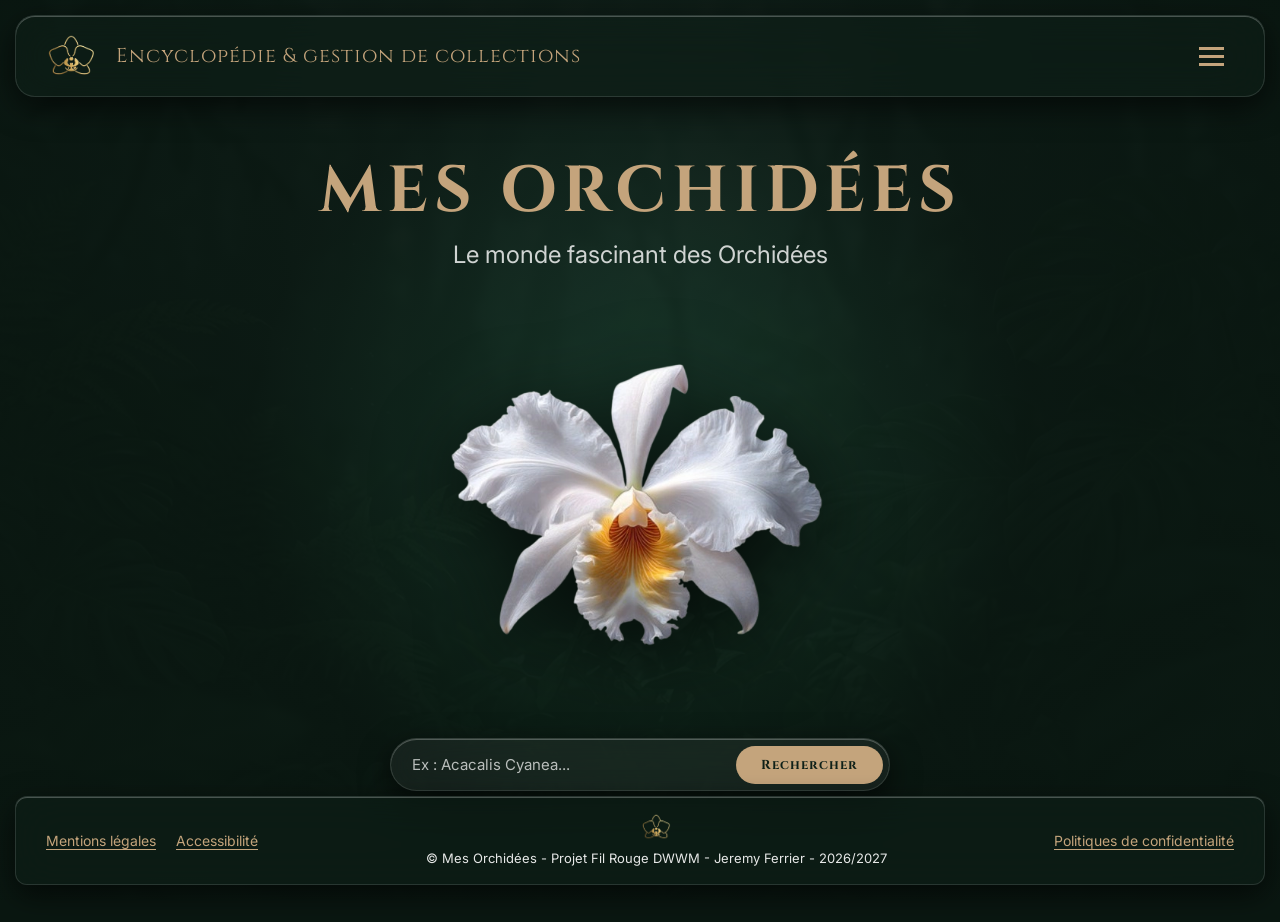
==== commit 4dfb0df8: "chore: sauvegarde avant refactorisation des scripts JavaScript" ====
--- a/index.html
+++ b/index.html
@@ -28,7 +28,7 @@
 <body>
     <a class="skip-link" href="#main-content">Aller au contenu</a>
 
-    <nav id="main-sidebar" class="sidebar-container" aria-label="Menu principal">
+    <nav id="main-sidebar" class="sidebar-container" aria-label="Menu principal" role="navigation">
         <div class="sidebar-brand">
             <img src="./assets/images/site/logotransparent.webp" alt="Logo de Mes Orchidées" width="60" height="60">
             <h2>Mes Orchidées</h2>
@@ -54,7 +54,7 @@
         </div>
     </nav>
 
-    <header id="main-header">
+    <header id="main-header" role="banner">
         <img src="./assets/images/site/logotransparent.webp" alt="Logo de Mes Orchidées" width="50" height="50">
         <p class="header-tagline">Encyclopédie &amp; gestion de collections</p>
         <button type="button" class="menu-toggle" id="menu-toggle-btn" aria-label="Ouvrir ou fermer le menu"
@@ -76,7 +76,7 @@
 
             <div class="orchid-focus">
     <img src="./assets/images/site/orchidee_hero.webp" 
-         alt="Cattleya hybride blanc pur" 
+         alt="Orchidée Phalaenopsis en gros plan" 
          id="hero-orchid" 
          width="380" 
          height="380" 
@@ -96,7 +96,7 @@
 
     </main>
 
-    <footer id="main-footer">
+    <footer id="main-footer" role="contentinfo">
         <div class="footer-links-group"><a href="mentions.html" class="footer-link">Mentions légales</a><a
                 href="accessibilite.html" class="footer-link">Accessibilité</a></div>
         <div class="footer-center">
@@ -172,8 +172,15 @@
         </div>
     </div>
 
-    <script type="module" src="./assets/js/app.js"></script>
-
+    <script src="./assets/js/utils.js" defer></script>
+    <script src="./assets/js/toast.js" defer></script>
+    <script src="./assets/js/loader.js" defer></script>
+    <script src="./assets/js/orchids-data.js" defer></script>
+    <script src="./assets/js/navigation.js" defer></script>
+    <script src="./assets/js/animation-bg.js" defer></script>
+    <script src="./assets/js/search-modal.js" defer></script>
+    <script src="./assets/js/btn-ajout-orchid.js" defer></script>
+    <script src="./assets/js/app.js" defer></script>
 </body>
 
 </html>
--- a/assets/css/style.css
+++ b/assets/css/style.css
@@ -2516,12 +2516,7 @@
   display: flex;
   justify-content: center;
   gap: 20px;
-  flex-wrap: nowrap; /* Force them to be side-by-side */
-}
-@media (max-width: 900px) {
-  .admin-dash-cards {
-    flex-wrap: wrap; /* Sauf sur mobile où on les empile */
-  }
+  flex-wrap: wrap;
 }
 
 .admin-dash-card {
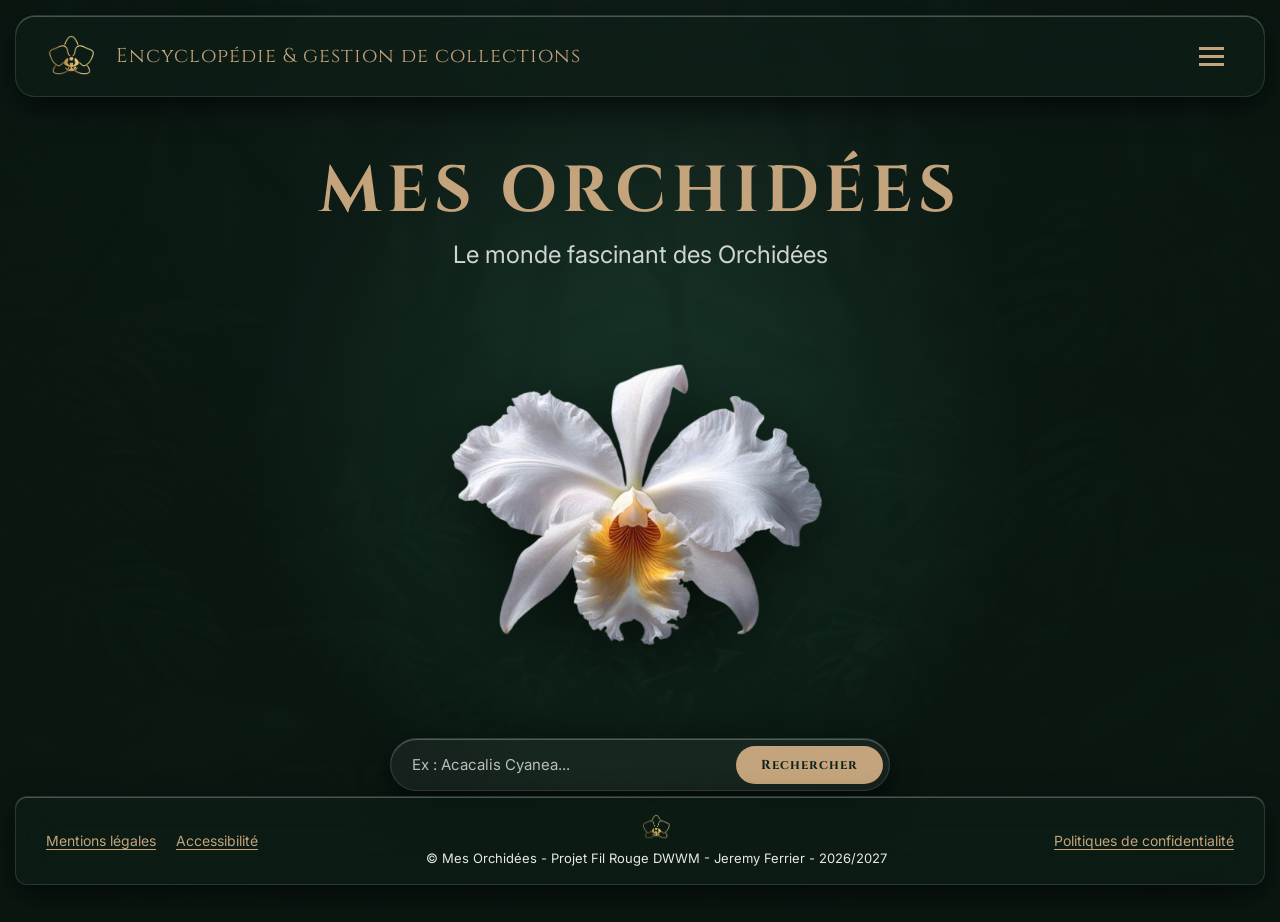
==== commit 6ddfd7d5: "Rebranchement des pages." ====
--- a/index.html
+++ b/index.html
@@ -1,4 +1,5 @@
 <!DOCTYPE html>
+<!-- Page branchee sur /assets/data/*.json via db.js (simulation Supabase) - 100% dynamique -->
 <html lang="fr">
 
 <head>
@@ -28,7 +29,7 @@
 <body>
     <a class="skip-link" href="#main-content">Aller au contenu</a>
 
-    <nav id="main-sidebar" class="sidebar-container" aria-label="Menu principal" role="navigation">
+    <nav id="main-sidebar" class="sidebar-container" aria-label="Menu principal">
         <div class="sidebar-brand">
             <img src="./assets/images/site/logotransparent.webp" alt="Logo de Mes Orchidées" width="60" height="60">
             <h2>Mes Orchidées</h2>
@@ -54,7 +55,7 @@
         </div>
     </nav>
 
-    <header id="main-header" role="banner">
+    <header id="main-header">
         <img src="./assets/images/site/logotransparent.webp" alt="Logo de Mes Orchidées" width="50" height="50">
         <p class="header-tagline">Encyclopédie &amp; gestion de collections</p>
         <button type="button" class="menu-toggle" id="menu-toggle-btn" aria-label="Ouvrir ou fermer le menu"
@@ -76,7 +77,7 @@
 
             <div class="orchid-focus">
     <img src="./assets/images/site/orchidee_hero.webp" 
-         alt="Orchidée Phalaenopsis en gros plan" 
+         alt="Cattleya hybride blanc pur" 
          id="hero-orchid" 
          width="380" 
          height="380" 
@@ -96,7 +97,7 @@
 
     </main>
 
-    <footer id="main-footer" role="contentinfo">
+    <footer id="main-footer">
         <div class="footer-links-group"><a href="mentions.html" class="footer-link">Mentions légales</a><a
                 href="accessibilite.html" class="footer-link">Accessibilité</a></div>
         <div class="footer-center">
@@ -172,15 +173,8 @@
         </div>
     </div>
 
-    <script src="./assets/js/utils.js" defer></script>
-    <script src="./assets/js/toast.js" defer></script>
-    <script src="./assets/js/loader.js" defer></script>
-    <script src="./assets/js/orchids-data.js" defer></script>
-    <script src="./assets/js/navigation.js" defer></script>
-    <script src="./assets/js/animation-bg.js" defer></script>
-    <script src="./assets/js/search-modal.js" defer></script>
-    <script src="./assets/js/btn-ajout-orchid.js" defer></script>
-    <script src="./assets/js/app.js" defer></script>
+    <script type="module" src="./assets/js/app.js"></script>
+
 </body>
 
 </html>
